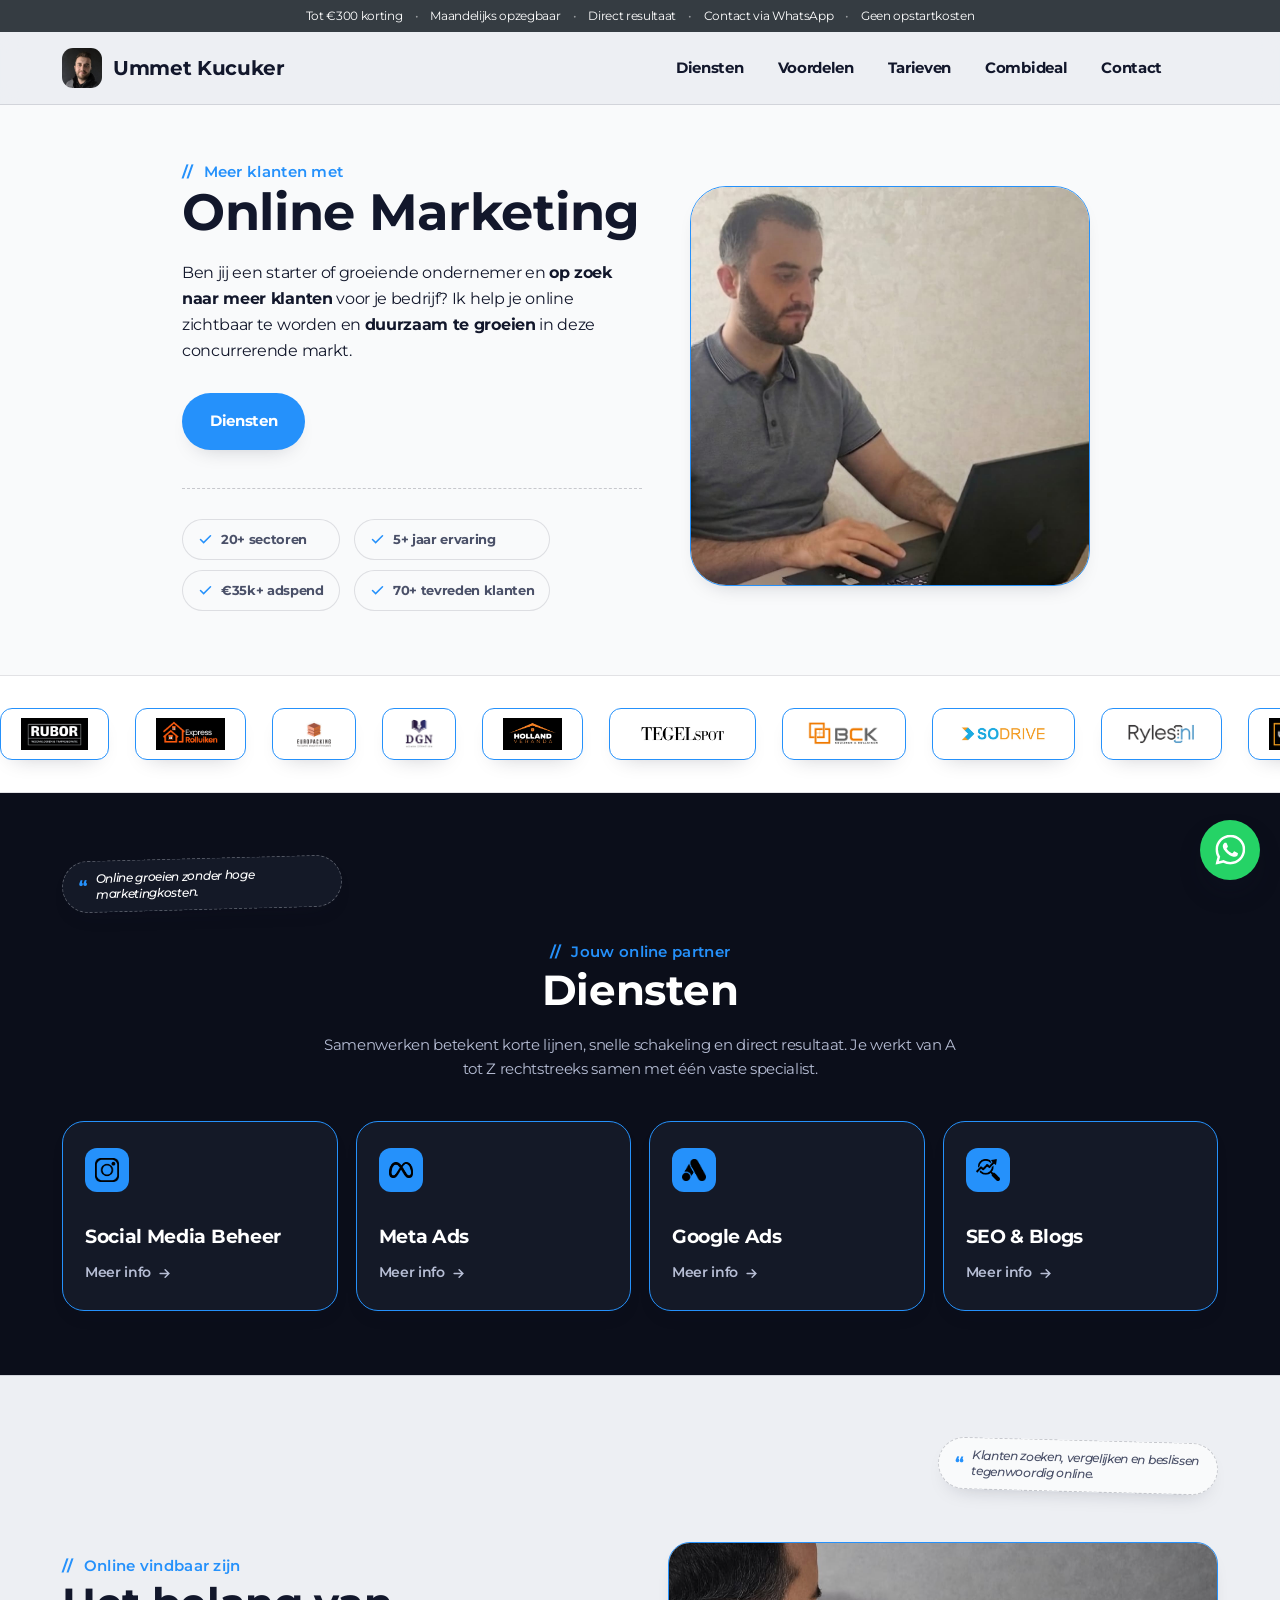
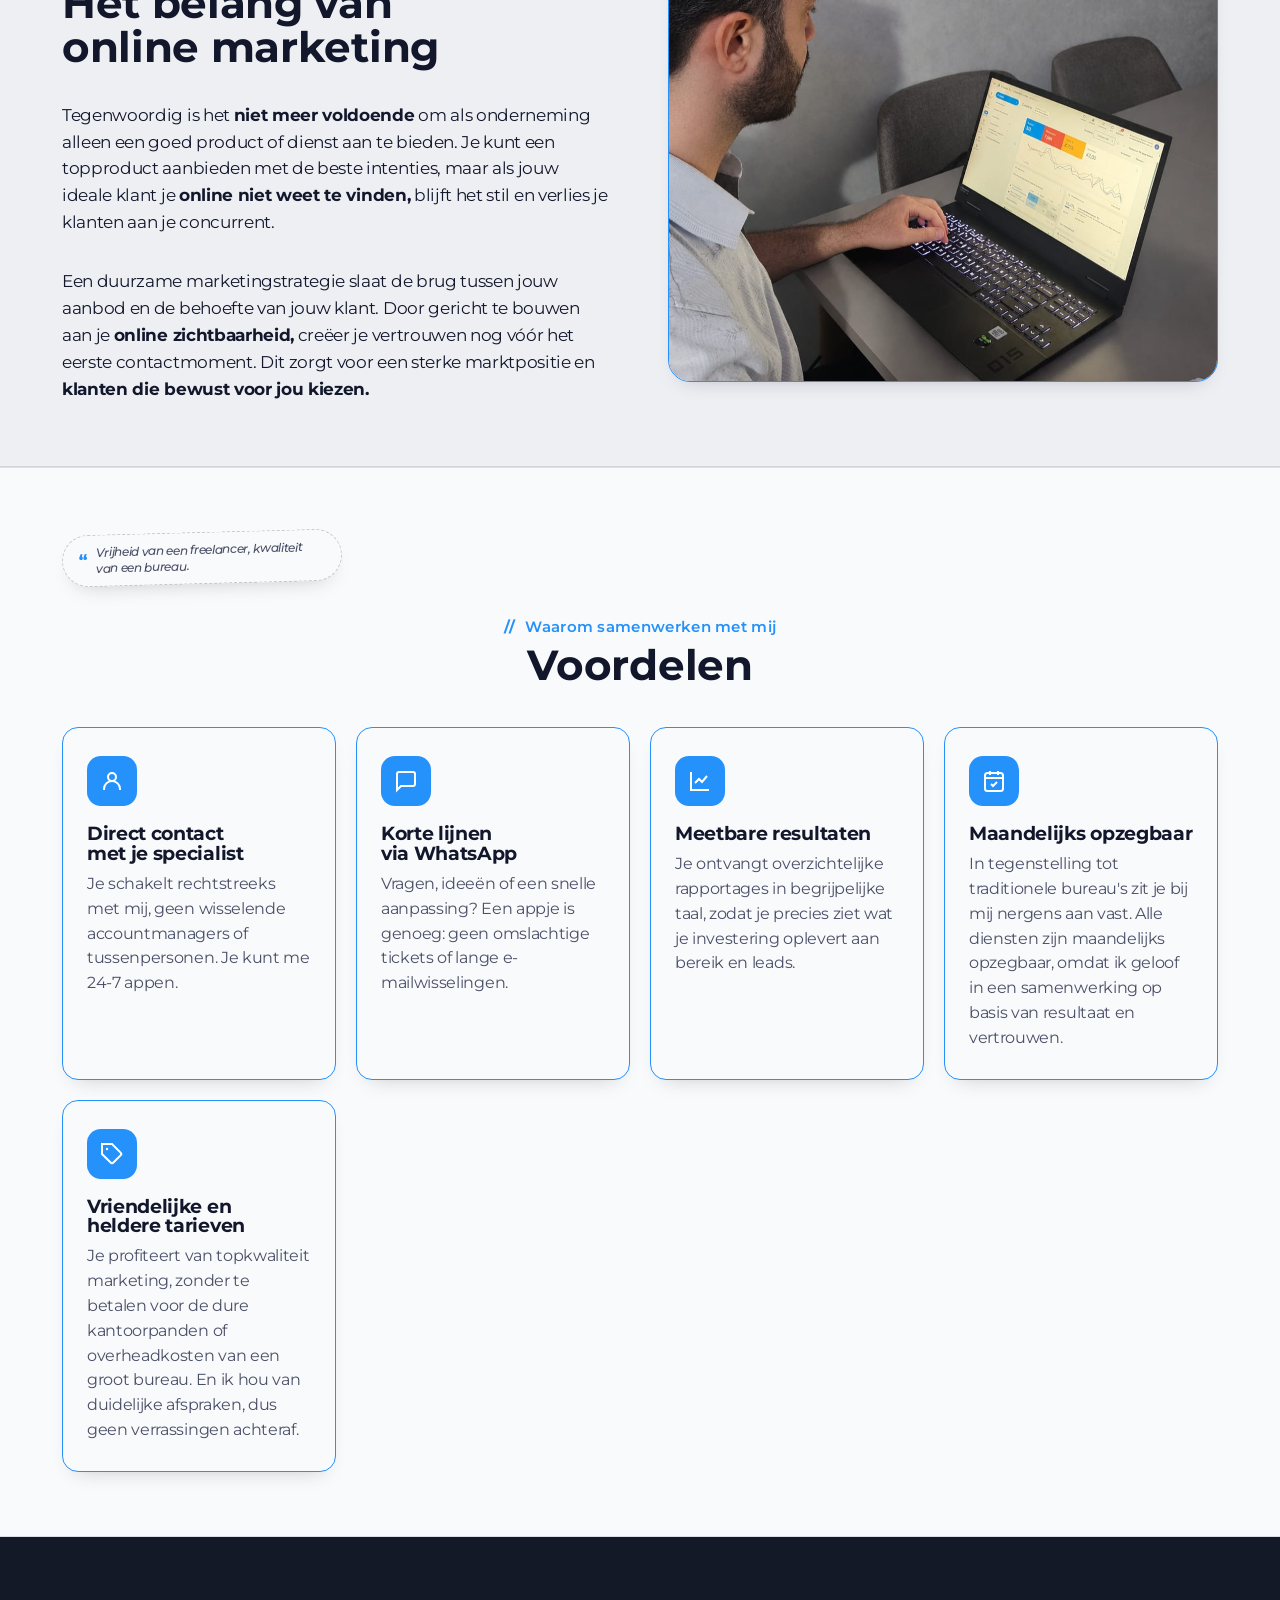
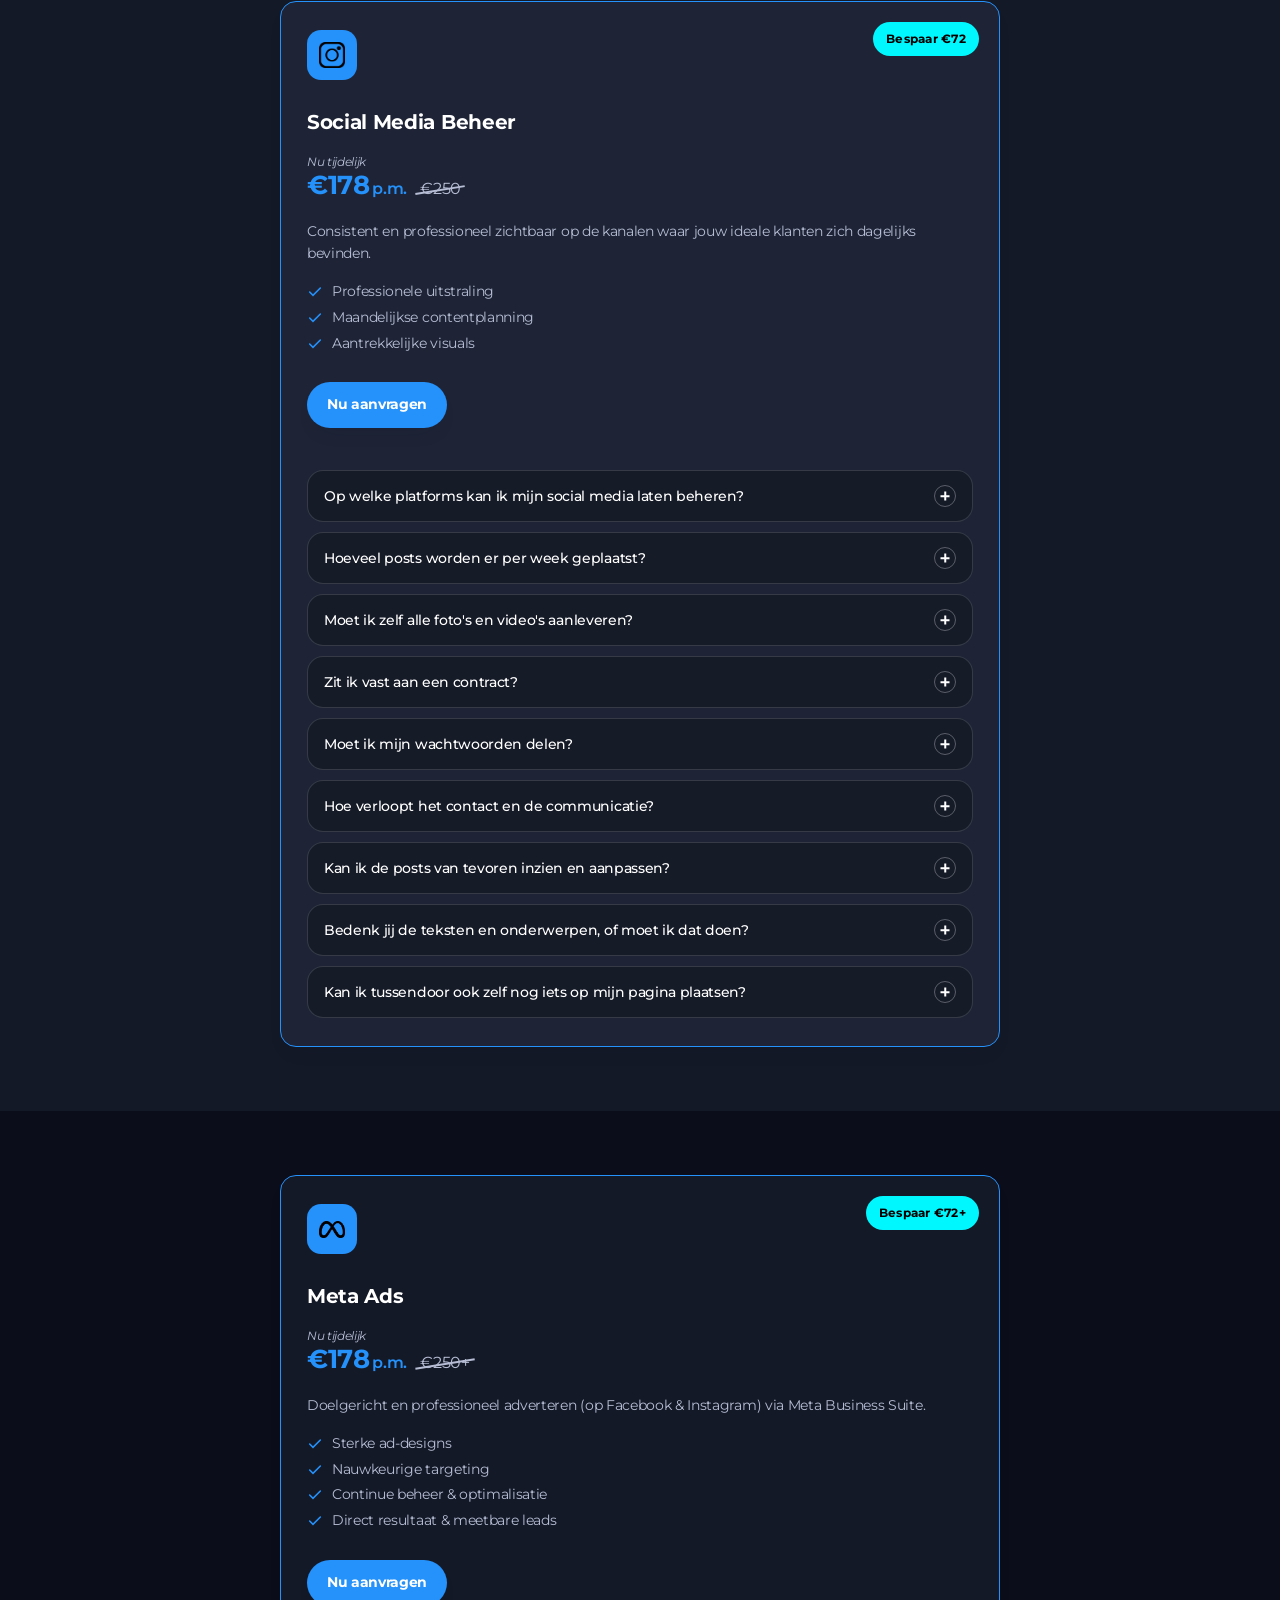
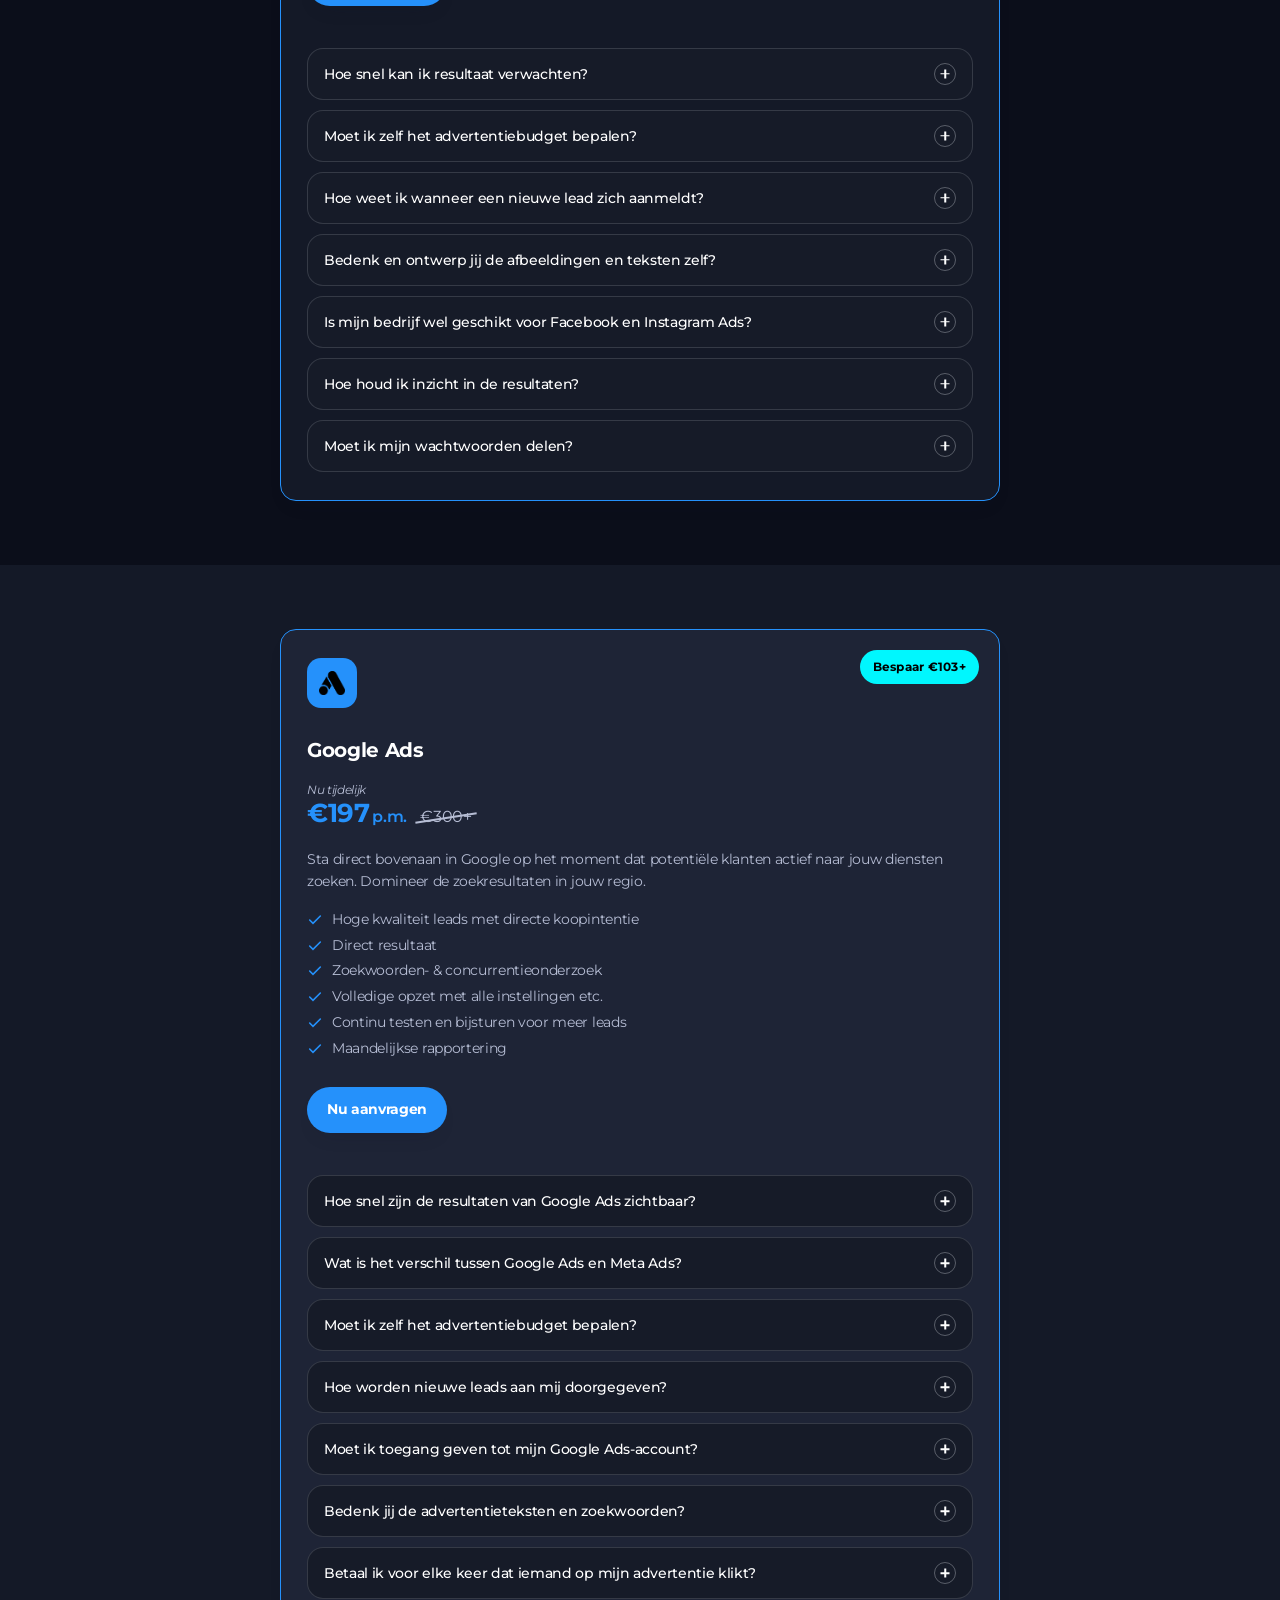
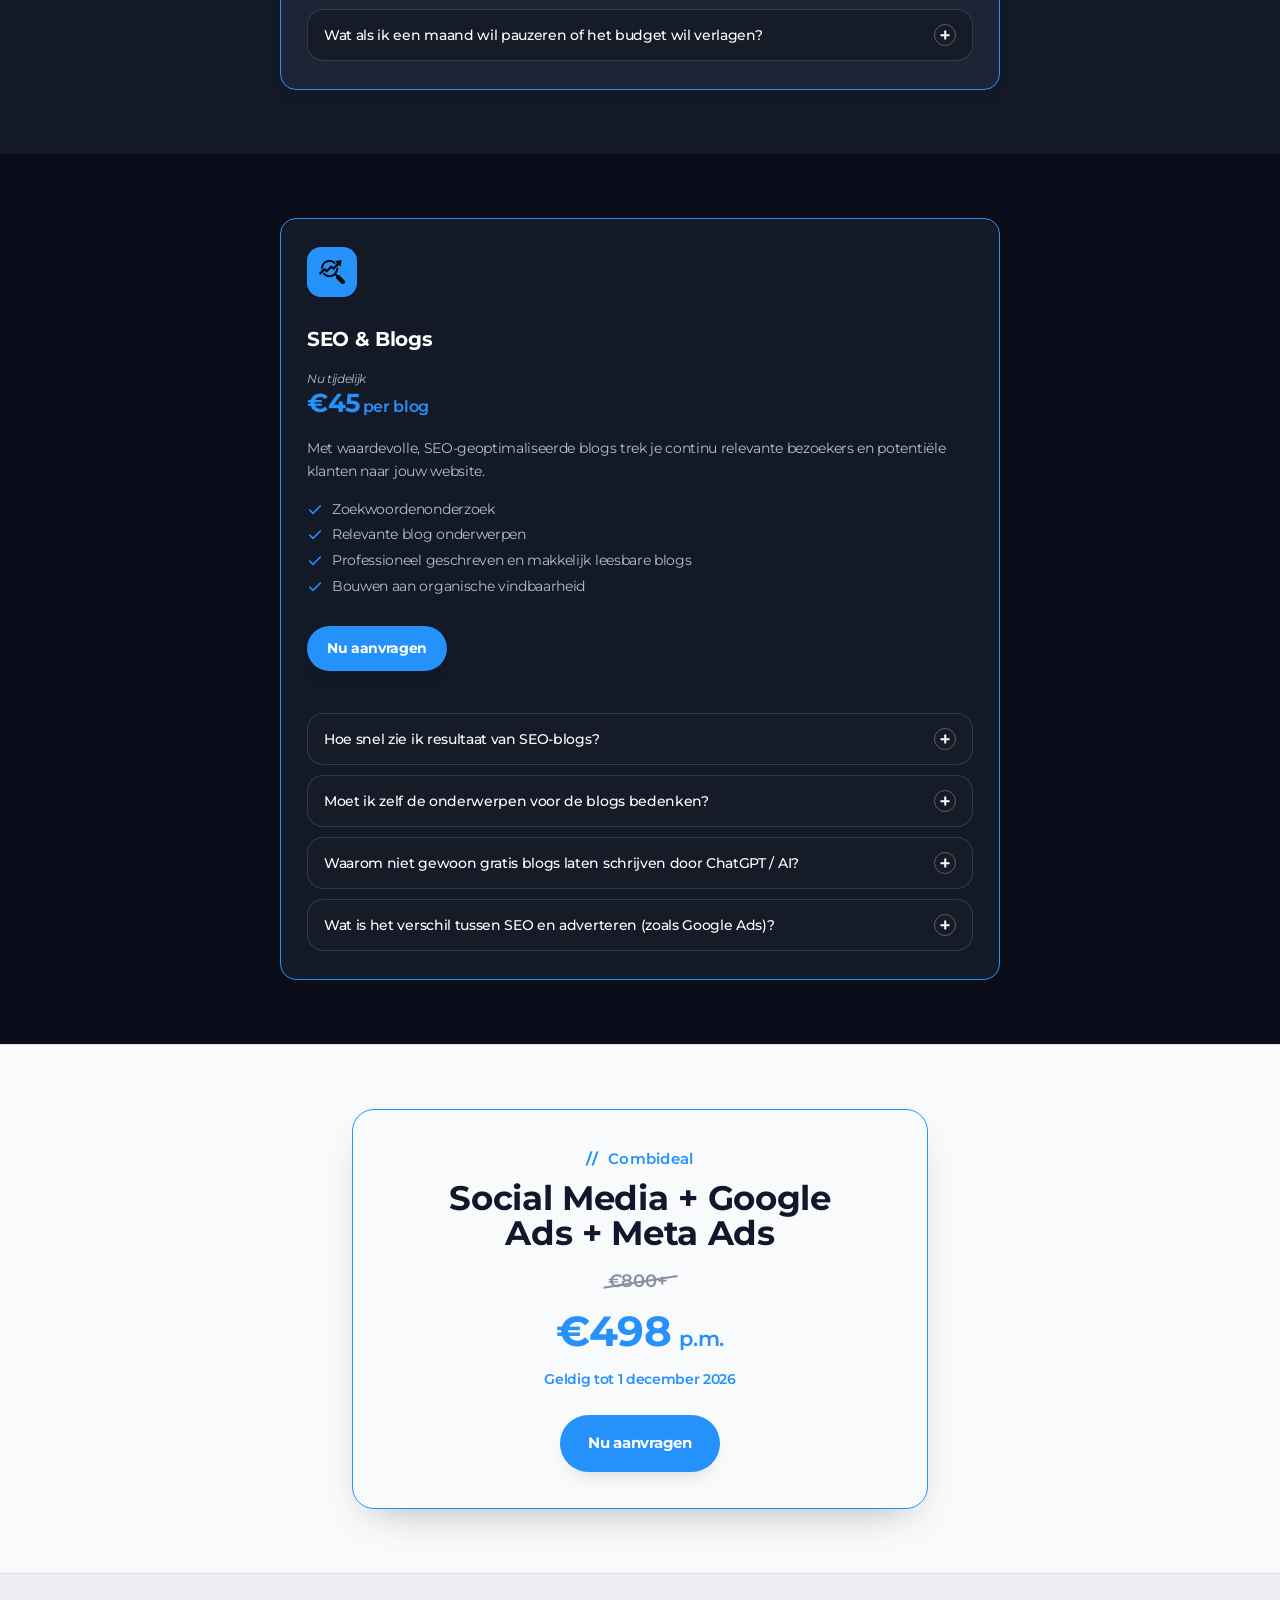
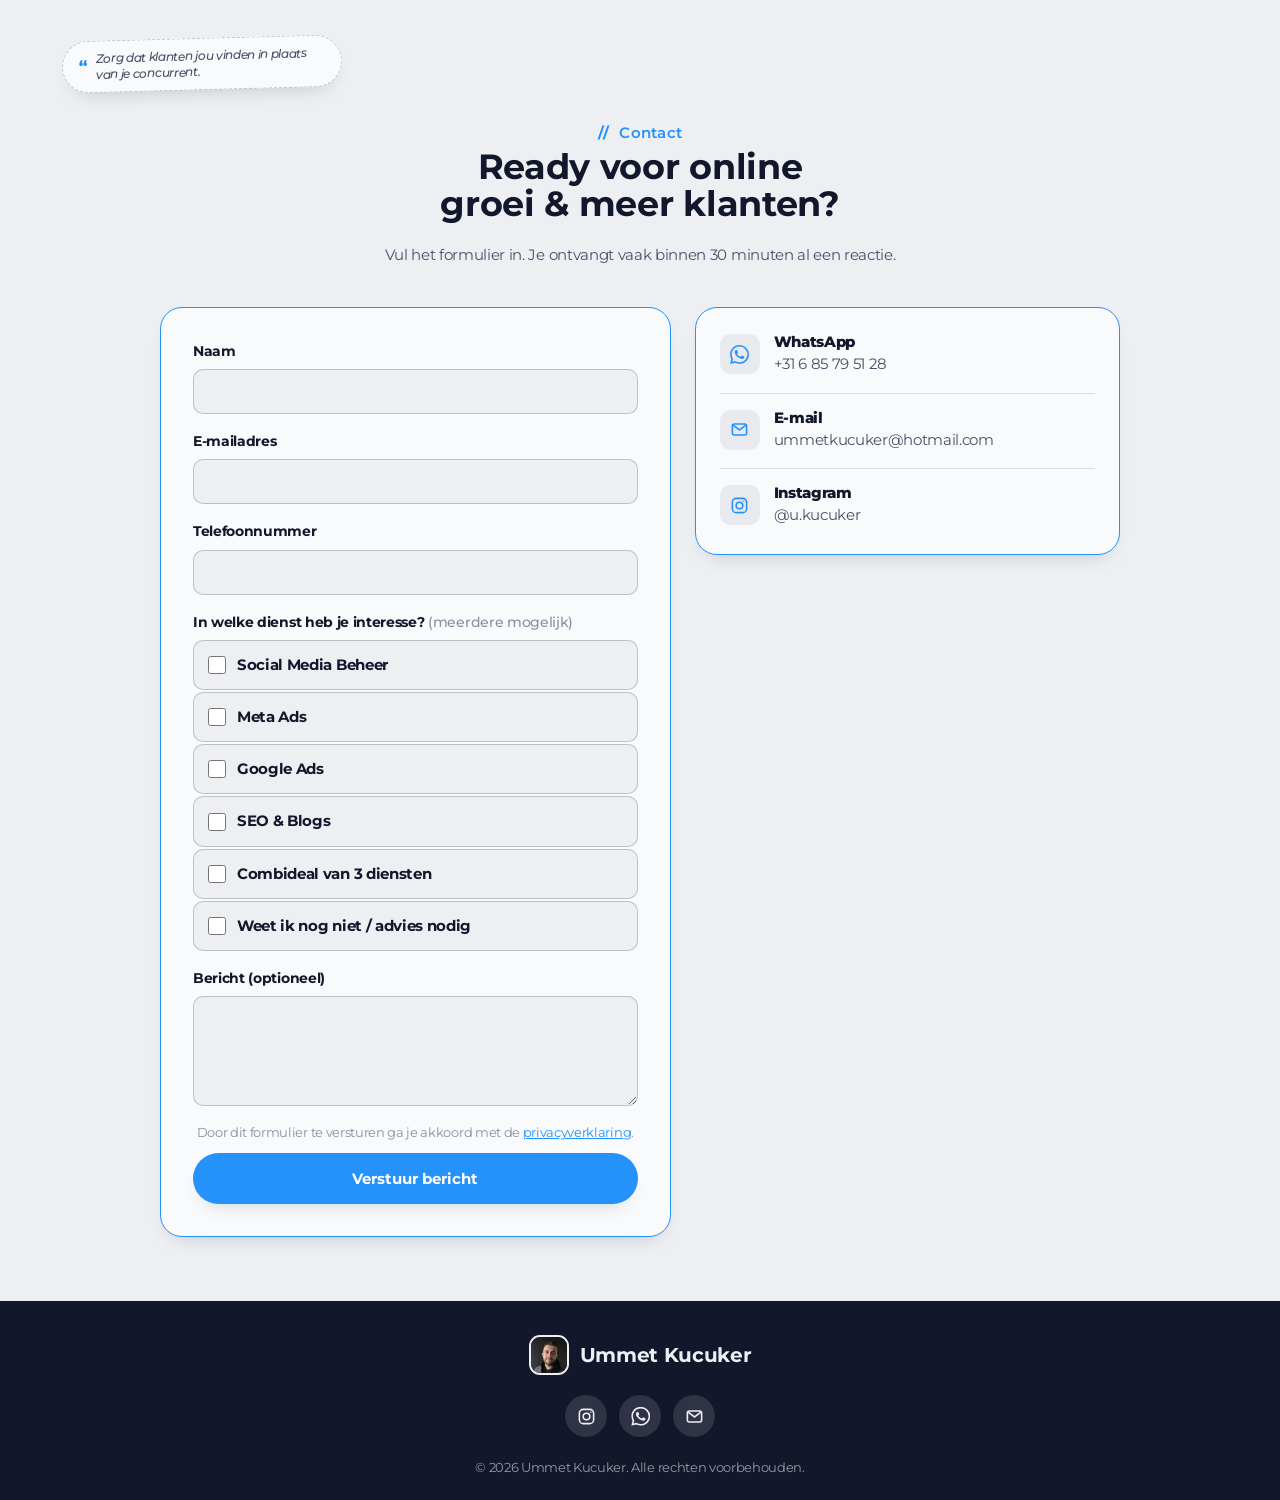
==== index.html @ 58612c08 "Update index.html" ====
<!doctype html>
<html lang="nl">
<head>
<!-- Google Tag Manager -->
<script>(function(w,d,s,l,i){w[l]=w[l]||[];w[l].push({'gtm.start':
new Date().getTime(),event:'gtm.js'});var f=d.getElementsByTagName(s)[0],
j=d.createElement(s),dl=l!='dataLayer'?'&l='+l:'';j.async=true;j.src=
'https://www.googletagmanager.com/gtm.js?id='+i+dl;f.parentNode.insertBefore(j,f);
})(window,document,'script','dataLayer','GTM-M3SC5B88');</script>
<!-- End Google Tag Manager -->
<meta charset="UTF-8">
<meta name="viewport" content="width=device-width, initial-scale=1.0">
<title>Ummet Kucuker</title>
<link rel="icon" type="image/png" href="[data-uri]">
<link rel="preconnect" href="https://fonts.googleapis.com">
<link rel="preconnect" href="https://fonts.gstatic.com" crossorigin>
<link rel="stylesheet" href="https://fonts.googleapis.com/css2?family=Montserrat:wght@400;500;600;700;800;900&family=IBM+Plex+Mono:wght@500;600;700&display=swap">
<link rel="stylesheet" href="index.css?v=15">
</head>
<body>
<!-- Google Tag Manager (noscript) -->
<noscript><iframe src="https://www.googletagmanager.com/ns.html?id=GTM-M3SC5B88"
height="0" width="0" style="display:none;visibility:hidden"></iframe></noscript>
<!-- End Google Tag Manager (noscript) -->

<script type="application/ld+json">
{
  "@context": "https://schema.org",
  "@type": "ProfessionalService",
  "name": "Ummet Kucuker",
  "description": "Freelance groeimarketing: Google Ads, Meta Ads, social media beheer en SEO & blogs voor zzp'ers en MKB.",
  "telephone": "06 85 79 51 28",
  "areaServed": "Online / op afstand",
  "makesOffer": [
    {"@type":"Offer","itemOffered":{"@type":"Service","name":"Google Ads beheer"}},
    {"@type":"Offer","itemOffered":{"@type":"Service","name":"Meta Ads (Facebook & Instagram)"}},
    {"@type":"Offer","itemOffered":{"@type":"Service","name":"Social media beheer"}},
    {"@type":"Offer","itemOffered":{"@type":"Service","name":"SEO & blogs"}}
  ]
}
</script>

<!-- Topbalk: voordelen, swipebaar -->
<div class="announce-bar" aria-label="Voordelen">
  <div class="announce-track">
    <span class="announce-item">Tot &euro;300 korting</span>
    <span class="announce-sep" aria-hidden="true">&bull;</span>
    <span class="announce-item">Maandelijks opzegbaar</span>
    <span class="announce-sep" aria-hidden="true">&bull;</span>
    <span class="announce-item">Direct resultaat</span>
    <span class="announce-sep" aria-hidden="true">&bull;</span>
    <span class="announce-item">Contact via WhatsApp</span>
    <span class="announce-sep" aria-hidden="true">&bull;</span>
    <span class="announce-item">Geen opstartkosten</span>
  </div>
</div>

<!-- Header: logo + navigatie (desktop-nav + mobiel uitklapmenu) -->
<header class="site-header">
  <div class="wrap header-row">
    <a href="#top" class="logo" aria-label="Ummet Kucuker home">
      <img class="logo-mark" src="[data-uri]" alt="Ummet Kucuker logo">
      <span class="logo-text">Ummet Kucuker</span>
    </a>

    <nav class="nav" aria-label="Primair">
      <a href="#diensten" class="nav-link" data-nav="diensten">Diensten</a>
      <a href="#waarom" class="nav-link" data-nav="waarom">Voordelen</a>
      <a href="#socialmedia" class="nav-link" data-nav="tarieven">Tarieven</a>
      <a href="#combideal" class="nav-link" data-nav="combideal">Combideal</a>
      <a href="#contact" class="nav-link" data-nav="contact">Contact</a>
    </nav>

    <div class="header-actions">
      <button class="menu-toggle" id="menuToggle" aria-expanded="false" aria-controls="mobilePanel" aria-label="Open menu">
        <svg id="iconMenu" width="20" height="20" viewBox="0 0 24 24" fill="none" stroke="currentColor" stroke-width="2.4" stroke-linecap="round"><path d="M3 6h18M3 12h18M3 18h18"/></svg>
        <svg id="iconClose" width="20" height="20" viewBox="0 0 24 24" fill="none" stroke="currentColor" stroke-width="2.4" stroke-linecap="round" hidden><path d="M6 6l12 12M18 6L6 18"/></svg>
      </button>
    </div>
  </div>

</header>
  <nav class="mobile-panel" id="mobilePanel" aria-label="Mobiel">
    <div class="mobile-panel-head">
      <a href="#top" class="logo" aria-label="Ummet Kucuker home">
      <img class="logo-mark" src="[data-uri]" alt="Ummet Kucuker logo">
      <span class="logo-text">Ummet Kucuker</span>
    </a>
      <button class="mobile-panel-close" id="mobilePanelClose" aria-label="Sluit menu">
        <svg width="20" height="20" viewBox="0 0 24 24" fill="none" stroke="currentColor" stroke-width="2.4" stroke-linecap="round"><path d="M6 6l12 12M18 6L6 18"/></svg>
      </button>
    </div>
    <div class="mobile-panel-links">
      <a href="#top" class="nav-link" data-nav="home">Home</a>
      <a href="#diensten" class="nav-link" data-nav="diensten">Diensten</a>
      <a href="#waarom" class="nav-link" data-nav="waarom">Voordelen</a>
      <a href="#socialmedia" class="nav-link" data-nav="tarieven">Tarieven</a>
      <a href="#combideal" class="nav-link" data-nav="combideal">Combideal</a>
      <a href="#contact" class="nav-link" data-nav="contact">Contact</a>
    </div>
  </nav>

  <div class="mobile-panel-backdrop" id="mobilePanelBackdrop"></div>


<!-- Hoofdinhoud van de pagina -->
<main id="top">

  <!-- Hero: openingsscherm met titel en kernpunten -->
  <section class="hero hero-solo">
    <div class="wrap">
      <div class="hero-split">
        <p class="eyebrow">Meer klanten met</p>
        <h1 style="font-size:clamp(2rem,5vw,3.2rem);">Online Marketing</h1>
        <p class="hero-lede">Ben jij een starter of groeiende ondernemer en <strong>op zoek naar meer klanten</strong> voor je bedrijf? Ik help je online zichtbaar te worden en <strong>duurzaam te groeien</strong> in deze concurrerende markt.</p>

        <div class="hero-actions">
          <a href="#diensten" class="btn btn-primary">Diensten</a>
        </div>

        <div class="hero-avatar">
          <img src="foto18.jpeg" alt="Ümmet Küçüker" loading="lazy">
        </div>

        <div class="tag-strip">
          <span class="tag-chip"><svg viewBox="0 0 24 24" fill="none" stroke="currentColor" stroke-width="2.4" stroke-linecap="round"><path d="M20 6L9 17l-5-5"/></svg>20+ sectoren</span>
          <span class="tag-chip"><svg viewBox="0 0 24 24" fill="none" stroke="currentColor" stroke-width="2.4" stroke-linecap="round"><path d="M20 6L9 17l-5-5"/></svg>5+ jaar ervaring</span>
          <span class="tag-chip"><svg viewBox="0 0 24 24" fill="none" stroke="currentColor" stroke-width="2.4" stroke-linecap="round"><path d="M20 6L9 17l-5-5"/></svg>&euro;35k+ adspend</span>
          <span class="tag-chip"><svg viewBox="0 0 24 24" fill="none" stroke="currentColor" stroke-width="2.4" stroke-linecap="round"><path d="M20 6L9 17l-5-5"/></svg>70+ tevreden klanten</span>
        </div>
      </div>
    </div>
  </section>



    <!-- Klantlogo's: oneindige scrollende balk -->
    <section class="logo-marquee" aria-label="Klanten die mij vertrouwen">
    <div class="logo-marquee-track"><div class="logo-chip"><img src="foto1.jpeg" width="586" height="280" alt="Rubor"></div><div class="logo-chip"><img src="foto2.jpeg" width="608" height="280" alt="Express Rolluiken"></div><div class="logo-chip"><img src="foto3.jpeg" width="360" height="280" alt="Europacking"></div><div class="logo-chip"><img src="foto4.jpeg" width="287" height="280" alt="DGN Administration"></div><div class="logo-chip"><img src="foto5.jpeg" width="518" height="280" alt="Holland Veranda"></div><div class="logo-chip"><img src="foto6.jpeg" width="914" height="280" alt="Tegelspot"></div><div class="logo-chip"><img src="foto7.jpeg" width="715" height="280" alt="BCK Kozijnen & Rolluiken"></div><div class="logo-chip"><img src="foto8.jpeg" width="889" height="280" alt="SoDrive"></div><div class="logo-chip"><img src="foto9.jpeg" width="693" height="280" alt="Ryles.nl"></div><div class="logo-chip"><img src="foto10.jpeg" width="384" height="280" alt="Ultiem Outdoor"></div><div class="logo-chip"><img src="foto11.jpeg" width="388" height="280" alt="DBM Schuttingen"></div><div class="logo-chip"><img src="foto12.jpeg" width="1028" height="280" alt="Start Rijbewijs"></div><div class="logo-chip"><img src="foto13.jpeg" width="477" height="280" alt="Cinewall Specialist"></div><div class="logo-chip"><img src="foto14.jpeg" width="891" height="280" alt="Ridcher Vloeren"></div><div class="logo-chip"><img src="foto15.jpeg" width="274" height="280" alt="Mush"></div><div class="logo-chip"><img src="foto16.jpeg" width="987" height="280" alt="I'm a Contact"></div><div class="logo-chip"><img src="foto1.jpeg" width="586" height="280" alt="Rubor"></div><div class="logo-chip"><img src="foto2.jpeg" width="608" height="280" alt="Express Rolluiken"></div><div class="logo-chip"><img src="foto3.jpeg" width="360" height="280" alt="Europacking"></div><div class="logo-chip"><img src="foto4.jpeg" width="287" height="280" alt="DGN Administration"></div><div class="logo-chip"><img src="foto5.jpeg" width="518" height="280" alt="Holland Veranda"></div><div class="logo-chip"><img src="foto6.jpeg" width="914" height="280" alt="Tegelspot"></div><div class="logo-chip"><img src="foto7.jpeg" width="715" height="280" alt="BCK Kozijnen & Rolluiken"></div><div class="logo-chip"><img src="foto8.jpeg" width="889" height="280" alt="SoDrive"></div><div class="logo-chip"><img src="foto9.jpeg" width="693" height="280" alt="Ryles.nl"></div><div class="logo-chip"><img src="foto10.jpeg" width="384" height="280" alt="Ultiem Outdoor"></div><div class="logo-chip"><img src="foto11.jpeg" width="388" height="280" alt="DBM Schuttingen"></div><div class="logo-chip"><img src="foto12.jpeg" width="1028" height="280" alt="Start Rijbewijs"></div><div class="logo-chip"><img src="foto13.jpeg" width="477" height="280" alt="Cinewall Specialist"></div><div class="logo-chip"><img src="foto14.jpeg" width="891" height="280" alt="Ridcher Vloeren"></div><div class="logo-chip"><img src="foto15.jpeg" width="274" height="280" alt="Mush"></div><div class="logo-chip"><img src="foto16.jpeg" width="987" height="280" alt="I'm a Contact"></div></div>
  </section>

  <!-- Tussenstuk: Het belang van online marketing (titel staat klaar, tekst volgt nog) -->
  <!-- Diensten: overzicht-tegels die naar de 4 diensten hieronder scrollen -->
  <section class="section" id="diensten">
    <div class="wrap">
      <div class="mini-quote-row is-left">
        <p class="mini-quote">Online groeien zonder hoge marketingkosten.</p>
      </div>
      <div class="section-head">
        <p class="eyebrow">Jouw online partner</p>
        <h2>Diensten</h2>
        <p>Samenwerken betekent korte lijnen, snelle schakeling en direct resultaat. Je werkt van A tot Z rechtstreeks samen met één vaste specialist.</p>
      </div>
      <div class="tiles-grid">
        <a href="#socialmedia" class="tile">
          <div class="tile-icon"><img src="[data-uri]" alt="" style="width:24px;height:24px;object-fit:contain;"></div>
          <h3>Social Media Beheer</h3>
          <span>Meer info <svg viewBox="0 0 24 24" fill="none" stroke="currentColor" stroke-width="2.4" stroke-linecap="round"><path d="M5 12h14M13 6l6 6-6 6"/></svg></span>
        </a>
        <a href="#meta-ads" class="tile">
          <div class="tile-icon"><img src="[data-uri]" alt="" style="width:24px;height:24px;object-fit:contain;"></div>
          <h3>Meta Ads</h3>
          <span>Meer info <svg viewBox="0 0 24 24" fill="none" stroke="currentColor" stroke-width="2.4" stroke-linecap="round"><path d="M5 12h14M13 6l6 6-6 6"/></svg></span>
        </a>
        <a href="#google-ads" class="tile">
          <div class="tile-icon"><img src="[data-uri]" alt="Google Ads" style="width:24px;height:24px;object-fit:contain;"></div>
          <h3>Google Ads</h3>
          <span>Meer info <svg viewBox="0 0 24 24" fill="none" stroke="currentColor" stroke-width="2.4" stroke-linecap="round"><path d="M5 12h14M13 6l6 6-6 6"/></svg></span>
        </a>
        <a href="#seo-blogs" class="tile">
          <div class="tile-icon"><img src="[data-uri]" alt="" style="width:24px;height:24px;object-fit:contain;"></div>
          <h3>SEO &amp; Blogs</h3>
          <span>Meer info <svg viewBox="0 0 24 24" fill="none" stroke="currentColor" stroke-width="2.4" stroke-linecap="round"><path d="M5 12h14M13 6l6 6-6 6"/></svg></span>
        </a>
      </div>
    </div>
  </section>

  <section class="section section-alt" id="belang-online-marketing">
    <div class="wrap">
      <div class="mini-quote-row is-right">
        <p class="mini-quote">Klanten zoeken, vergelijken en beslissen tegenwoordig online.</p>
      </div>
      <div class="split belang-split">
        <div class="section-head belang-copy">
          <p class="eyebrow">Online vindbaar zijn</p>
          <h2>Het belang van online marketing</h2>
          <p>Tegenwoordig is het <strong>niet meer voldoende</strong> om als onderneming alleen een goed product of dienst aan te bieden.
            Je kunt een topproduct aanbieden met de beste intenties, maar als jouw ideale klant je <strong>online niet weet te vinden,</strong>
            blijft het stil en verlies je klanten aan je concurrent.</p>
          <p>Een duurzame marketingstrategie slaat de brug tussen jouw aanbod en de behoefte van jouw klant.
            Door gericht te bouwen aan je <strong>online zichtbaarheid,</strong> creëer je vertrouwen nog vóór het eerste contactmoment.
            Dit zorgt voor een sterke marktpositie en <strong>klanten die bewust voor jou kiezen.</strong></p>
        </div>
        <div class="belang-media">
          <img src="foto17.jpeg" alt="Ümmet Küçüker aan het werk achter de laptop" loading="lazy">
        </div>
      </div>
    </div>
  </section>

  <!-- Waarom ik: voordelen van met mij samenwerken -->
  <section class="section section-alt" id="waarom">
    <div class="wrap">
      <div class="mini-quote-row is-left">
        <p class="mini-quote">Vrijheid van een freelancer, kwaliteit van een bureau.</p>
      </div>
      <div class="section-head">
        <p class="eyebrow">Waarom samenwerken met mij</p>
        <h2>Voordelen</h2>
      </div>
      <div class="benefits-grid">
        <div class="benefit-card">
          <div class="benefit-icon"><svg viewBox="0 0 24 24" fill="none" stroke="currentColor" stroke-width="2"><circle cx="12" cy="8" r="4"/><path d="M4 21v-1a8 8 0 0116 0v1"/></svg></div>
          <h3>Direct contact met je specialist</h3>
          <p>Je schakelt rechtstreeks met mij, geen wisselende accountmanagers of tussenpersonen. Je kunt me 24-7 appen.</p>
        </div>
        <div class="benefit-card">
          <div class="benefit-icon"><svg viewBox="0 0 24 24" fill="none" stroke="currentColor" stroke-width="2"><path d="M21 15a2 2 0 01-2 2H7l-4 4V5a2 2 0 012-2h14a2 2 0 012 2z"/></svg></div>
          <h3>Korte lijnen via WhatsApp</h3>
          <p>Vragen, ideeën of een snelle aanpassing? Een appje is genoeg: geen omslachtige tickets of lange e-mailwisselingen.</p>
        </div>
        <div class="benefit-card">
          <div class="benefit-icon"><svg viewBox="0 0 24 24" fill="none" stroke="currentColor" stroke-width="2"><path d="M3 3v18h18"/><path d="M7 14l4-4 3 3 5-6"/></svg></div>
          <h3>Meetbare resultaten</h3>
          <p>Je ontvangt overzichtelijke rapportages in begrijpelijke taal, zodat je precies ziet wat je investering oplevert aan bereik en leads.</p>
        </div>
        <div class="benefit-card">
          <div class="benefit-icon"><svg viewBox="0 0 24 24" fill="none" stroke="currentColor" stroke-width="2"><rect x="3" y="4" width="18" height="18" rx="2.5"/><path d="M3 9h18M8 2v4M16 2v4"/><path d="M9 15l2 2 4-4"/></svg></div>
          <h3>Maandelijks opzegbaar</h3>
          <p>In tegenstelling tot traditionele bureau's zit je bij mij nergens aan vast. Alle diensten zijn maandelijks opzegbaar, omdat ik geloof in een samenwerking op basis van resultaat en vertrouwen.</p>
        </div>
        <div class="benefit-card">
          <div class="benefit-icon"><svg viewBox="0 0 24 24" fill="none" stroke="currentColor" stroke-width="2"><path d="M20.59 13.41l-7.17 7.17a2 2 0 01-2.83 0L2 12V2h10l8.59 8.59a2 2 0 010 2.82z"/><circle cx="7" cy="7" r="1.2" fill="currentColor" stroke="none"/></svg></div>
          <h3>Vriendelijke en heldere tarieven</h3>
          <p>Je profiteert van topkwaliteit marketing, zonder te betalen voor de dure kantoorpanden of overheadkosten van een groot bureau. En ik hou van duidelijke afspraken, dus geen verrassingen achteraf.</p>
        </div>
      </div>
    </div>
  </section>

  <!-- Dienst: Social Media Beheer -->
  <section class="section" id="socialmedia">
    <div class="wrap">
      <div class="services-grid" style="grid-template-columns:1fr;max-width:720px;margin-inline:auto;">
        <div class="service-card">
          <span class="save-badge">Bespaar &euro;72</span>
          <div class="benefit-icon"><img src="[data-uri]" alt="" style="width:26px;height:26px;object-fit:contain;"></div>
          <h3>Social Media Beheer</h3>
          <p class="promo-note">Nu tijdelijk</p>
          <div class="price-line"><span class="now">&euro;178 <span class="pm">p.m.</span></span><span class="was">&euro;250</span></div>
          <p>Consistent en professioneel zichtbaar op de kanalen waar jouw ideale klanten zich dagelijks bevinden.</p>
          <ul class="service-list">
            <li><svg viewBox="0 0 24 24" fill="none" stroke="currentColor" stroke-width="2.4" stroke-linecap="round"><path d="M20 6L9 17l-5-5"/></svg>Professionele uitstraling</li>
            <li><svg viewBox="0 0 24 24" fill="none" stroke="currentColor" stroke-width="2.4" stroke-linecap="round"><path d="M20 6L9 17l-5-5"/></svg>Maandelijkse contentplanning</li>
            <li><svg viewBox="0 0 24 24" fill="none" stroke="currentColor" stroke-width="2.4" stroke-linecap="round"><path d="M20 6L9 17l-5-5"/></svg>Aantrekkelijke visuals</li>
          </ul>
          <a href="#contact" class="btn btn-primary" style="align-self:flex-start;">Nu aanvragen</a>

          <div class="faq-list" style="margin-top:28px;">
            <details class="faq-item">
              <summary>Op welke platforms kan ik mijn social media laten beheren?<span class="plus"></span></summary>
              <div class="faq-body">Ik beheer hoofdzakelijk Instagram en Facebook, doordat hier voor de meeste ondernemingen het hoogste rendement te behalen valt. Maar in overleg kunnen we ook kijken naar platforms zoals LinkedIn en TikTok, afhankelijk van waar jouw doelgroep zich bevindt.</div>
            </details>
            <details class="faq-item">
              <summary>Hoeveel posts worden er per week geplaatst?<span class="plus"></span></summary>
              <div class="faq-body">Standaard uitgangspunt is 2 posts per week (ca. 8 tot 9 posts per maand). Dit levert de ideale balans tussen een actieve, professionele uitstraling en optimale betrokkenheid. Heb je liever meer of minder frequentie? Ook mogelijk.</div>
            </details>
            <details class="faq-item">
              <summary>Moet ik zelf alle foto's en video's aanleveren?<span class="plus"></span></summary>
              <div class="faq-body">Graag, maar is niet verplicht. Persoonlijke foto's zorgen vaak voor meer interactie op social media. Heb je geen foto's? Ik maak dan gebruik van passende stockfoto's.</div>
            </details>
            <details class="faq-item">
              <summary>Zit ik vast aan een contract?<span class="plus"></span></summary>
              <div class="faq-body">Nee hoor! Ik geloof in resultaat en vertrouwen. Daarom zijn alle samenwerkingen maandelijks opzegbaar. Je behoudt altijd de volledige flexibiliteit en controle.</div>
            </details>
            <details class="faq-item">
              <summary>Moet ik mijn wachtwoorden delen?<span class="plus"></span></summary>
              <div class="faq-body">Dat hoeft helemaal niet! Ik werk met professionele planningstools, zoals Rella. Je koppelt eenmalig en veilig jouw accounts via een uitnodigingslink, waardoor ik berichten kan inplannen zonder dat je wachtwoorden hoeft af te staan.</div>
            </details>
            <details class="faq-item">
              <summary>Hoe verloopt het contact en de communicatie?<span class="plus"></span></summary>
              <div class="faq-body">Wij communiceren snel en laagdrempelig via WhatsApp. Geen trage e-mailketens of ticketsystemen. Je hebt altijd direct contact met mij en krijgt snel antwoord.</div>
            </details>
            <details class="faq-item">
              <summary>Kan ik de posts van tevoren inzien en aanpassen?<span class="plus"></span></summary>
              <div class="faq-body">Zeker! Voordat we live gaan, ontvang je een overzichtelijke contentplanning en visueel moodboard. Pas wanneer jij 100% tevreden bent en groen licht geeft, plan ik de posts in.</div>
            </details>
             <details class="faq-item">
              <summary>Bedenk jij de teksten en onderwerpen, of moet ik dat doen?<span class="plus"></span></summary>
              <div class="faq-body">Ja, ik zorg voor de complete invulling! Op basis van jouw branche, doelen en wensen bedenk ik de onderwerpen en schrijf ik teksten die passen bij de toon van jouw bedrijf.</div>
            </details>
            <details class="faq-item">
              <summary>Kan ik tussendoor ook zelf nog iets op mijn pagina plaatsen?<span class="plus"></span></summary>
              <div class="faq-body">Zeker! Het is jouw kanaal. Als je spontaan een leuke foto van een afgerond project, een actie of een teamuitje op je Stories of feed wilt zetten, kan dat altijd. Dat versterkt de menselijke kant van je bedrijf juist!</div>
            </details>
          </div>
        </div>
      </div>
    </div>
  </section>

  <!-- Dienst: Meta Ads (Facebook & Instagram) -->
  <section class="section section-alt" id="meta-ads">
    <div class="wrap">
      <div class="services-grid" style="grid-template-columns:1fr;max-width:720px;margin-inline:auto;">
        <div class="service-card">
          <span class="save-badge">Bespaar &euro;72+</span>
          <div class="benefit-icon"><img src="[data-uri]" alt="" style="width:26px;height:26px;object-fit:contain;"></div>
          <h3>Meta Ads</h3>
          <p class="promo-note">Nu tijdelijk</p>
          <div class="price-line"><span class="now">&euro;178 <span class="pm">p.m.</span></span><span class="was">&euro;250+</span></div>
          <p>Doelgericht en professioneel adverteren (op Facebook & Instagram) via Meta Business Suite.</p>
          <ul class="service-list">
            <li><svg viewBox="0 0 24 24" fill="none" stroke="currentColor" stroke-width="2.4" stroke-linecap="round"><path d="M20 6L9 17l-5-5"/></svg>Sterke ad-designs</li>
            <li><svg viewBox="0 0 24 24" fill="none" stroke="currentColor" stroke-width="2.4" stroke-linecap="round"><path d="M20 6L9 17l-5-5"/></svg>Nauwkeurige targeting</li>
            <li><svg viewBox="0 0 24 24" fill="none" stroke="currentColor" stroke-width="2.4" stroke-linecap="round"><path d="M20 6L9 17l-5-5"/></svg>Continue beheer & optimalisatie</li>
            <li><svg viewBox="0 0 24 24" fill="none" stroke="currentColor" stroke-width="2.4" stroke-linecap="round"><path d="M20 6L9 17l-5-5"/></svg>Direct resultaat & meetbare leads</li>
          </ul>
          <a href="#contact" class="btn btn-primary" style="align-self:flex-start;">Nu aanvragen</a>
        <div class="faq-list" style="margin-top:28px;">
            <details class="faq-item">
              <summary>Hoe snel kan ik resultaat verwachten?<span class="plus"></span></summary>
              <div class="faq-body">In tegenstelling tot organische marketing zie je met Meta Ads vrijwel direct resultaat. Zodra de campagne door Meta is goedgekeurd en live staat, worden jouw advertenties meteen getoond aan de doelgroep en kun je vanaf dag één al aanvragen of verkopen binnen krijgen.</div>
            </details>
            <details class="faq-item">
              <summary>Moet ik zelf het advertentiebudget bepalen?<span class="plus"></span></summary>
              <div class="faq-body">Dit bepalen we samen op basis van jouw budget. Ik adviseer je vooraf welk dagbudget realistisch is om jouw specifieke doelen te behalen. Dit bedrag staat los van mijn beheertarief.</div>
            </details>
            <details class="faq-item">
              <summary>Hoe weet ik wanneer een nieuwe lead zich aanmeldt?<span class="plus"></span></summary>
              <div class="faq-body">Ik maak gebruik van een slimme automatisering, waardoor je bij elke lead direct een mailtje ontvangt met alle gegevens. Zo kun je meteen contact opnemen met de potentiële klant, zonder tijds- of interesseverlies.</div>
            </details>
            <details class="faq-item">
              <summary>Bedenk en ontwerp jij de afbeeldingen en teksten zelf?<span class="plus"></span></summary>
              <div class="faq-body">Ja, volledig! Ik ontwerp de visuals, schrijf de teksten en stel alle instellingen optimaal in. Voordat de advertenties live gaan, krijg jij altijd eerst een voorbeeld ter goedkeuring.</div>
            </details>
            <details class="faq-item">
              <summary>Is mijn bedrijf wel geschikt voor Facebook en Instagram Ads?<span class="plus"></span></summary>
              <div class="faq-body">Absoluut. Vrijwel iedere doelgroep bevindt zich dagelijks op Facebook of Instagram. Of je nu lokale klanten zoekt voor een dienst, personeel wilt werven of landelijk producten verkoopt: met de nauwkeurige targeting van Meta bereiken we exact de juiste personen.</div>
            </details>
            <details class="faq-item">
              <summary>Hoe houd ik inzicht in de resultaten?<span class="plus"></span></summary>
              <div class="faq-body">Je ontvangt regelmatige, heldere rapportages in begrijpelijke taal. Hierin zie je precies hoeveel mensen je hebt bereikt, hoeveel er op je advertentie is geklikt en wat de kosten per lead of conversie zijn.</div>
            </details>
            <details class="faq-item">
              <summary>Moet ik mijn wachtwoorden delen?<span class="plus"></span></summary>
              <div class="faq-body">Nee, dat hoeft niet. Ik werk via de officiële Meta Business Manager. Je geeft mij eenvoudig en veilig toegang tot jouw pagina en advertentieaccount. Zo behoud jij altijd de volledige controle en eigendom over je eigen accounts.</div>
            </details>
          </div>
        </div>
      </div>
    </div>
  </section>

  <!-- Dienst: Google Ads -->
  <section class="section" id="google-ads">
    <div class="wrap">
      <div class="services-grid" style="grid-template-columns:1fr;max-width:720px;margin-inline:auto;">
        <div class="service-card">
          <span class="save-badge">Bespaar &euro;103+</span>
          <div class="benefit-icon"><img src="[data-uri]" alt="Google Ads" style="width:26px;height:26px;object-fit:contain;"></div>
          <h3>Google Ads</h3>
          <p class="promo-note">Nu tijdelijk</p>
          <div class="price-line"><span class="now">&euro;197 <span class="pm">p.m.</span></span><span class="was">&euro;300+</span></div>
          <p>Sta direct bovenaan in Google op het moment dat potenti&euml;le klanten actief naar jouw diensten zoeken. Domineer de zoekresultaten in jouw regio.</p>
          <ul class="service-list">
            <li><svg viewBox="0 0 24 24" fill="none" stroke="currentColor" stroke-width="2.4" stroke-linecap="round"><path d="M20 6L9 17l-5-5"/></svg>Hoge kwaliteit leads met directe koopintentie</li>
            <li><svg viewBox="0 0 24 24" fill="none" stroke="currentColor" stroke-width="2.4" stroke-linecap="round"><path d="M20 6L9 17l-5-5"/></svg>Direct resultaat</li>
            <li><svg viewBox="0 0 24 24" fill="none" stroke="currentColor" stroke-width="2.4" stroke-linecap="round"><path d="M20 6L9 17l-5-5"/></svg>Zoekwoorden- &amp; concurrentieonderzoek</li>
            <li><svg viewBox="0 0 24 24" fill="none" stroke="currentColor" stroke-width="2.4" stroke-linecap="round"><path d="M20 6L9 17l-5-5"/></svg>Volledige opzet met alle instellingen etc.</li>
            <li><svg viewBox="0 0 24 24" fill="none" stroke="currentColor" stroke-width="2.4" stroke-linecap="round"><path d="M20 6L9 17l-5-5"/></svg>Continu testen en bijsturen voor meer leads</li>
            <li><svg viewBox="0 0 24 24" fill="none" stroke="currentColor" stroke-width="2.4" stroke-linecap="round"><path d="M20 6L9 17l-5-5"/></svg>Maandelijkse rapportering</li>
          </ul>
          <a href="#contact" class="btn btn-primary" style="align-self:flex-start;">Nu aanvragen</a>

          <div class="faq-list" style="margin-top:28px;">
            <details class="faq-item">
              <summary>Hoe snel zijn de resultaten van Google Ads zichtbaar?<span class="plus"></span></summary>
              <div class="faq-body">Zodra de campagne is goedgekeurd en live staat, verschijnt jouw bedrijf direct bovenaan in de zoekresultaten. Je kunt vanaf dag &eacute;&eacute;n al bezoekers en aanvragen verwachten.</div>
            </details>
            <details class="faq-item">
              <summary>Wat is het verschil tussen Google Ads en Meta Ads?<span class="plus"></span></summary>
              <div class="faq-body">Met Meta Ads bereik je mensen op basis van hun interesses terwijl ze scrollen op social media. Met Google Ads bereik je mensen die actief op zoek zijn naar jouw dienst of product. De koopintentie bij Google Ads is daardoor vaak erg hoog.</div>
            </details>
            <details class="faq-item">
              <summary>Moet ik zelf het advertentiebudget bepalen?<span class="plus"></span></summary>
              <div class="faq-body">Ja, het advertentiebudget staat los van de beheerkosten en bepaal je zelf. Ik adviseer je graag over een realistisch dagbudget op basis van jouw branche en zoekvolumes. Je betaalt dit budget rechtstreeks aan Google.</div>
            </details>
            <details class="faq-item">
              <summary>Hoe worden nieuwe leads aan mij doorgegeven?<span class="plus"></span></summary>
              <div class="faq-body">Leads kunnen rechtstreeks via het contactformulier op je website binnenkomen, via telefoontjes of direct via WhatsApp. Je ontvangt deze meldingen meteen in je mailbox of telefoon.</div>
            </details>
            <details class="faq-item">
              <summary>Moet ik toegang geven tot mijn Google Ads-account?<span class="plus"></span></summary>
              <div class="faq-body">Ja, ik heb toegang nodig tot jouw Google Ads-account (of we maken er samen een aan). Je behoudt altijd 100% eigenaarschap over je account en gegevens.</div>
            </details>
            <details class="faq-item">
              <summary>Bedenk jij de advertentieteksten en zoekwoorden?<span class="plus"></span></summary>
              <div class="faq-body">Ja, je wordt ontzorgd van A tot Z. Ik voer het complete zoekwoordenonderzoek uit, analyseer de concurrentie, schrijf pakkende advertentieteksten en stel de juiste uitsluitingswoorden in zodat je budget niet verspild wordt.</div>
            </details>
            <details class="faq-item">
              <summary>Betaal ik voor elke keer dat iemand op mijn advertentie klikt?<span class="plus"></span></summary>
              <div class="faq-body">Ja, Google Ads werkt op basis van Pay-Per-Click (PPC). Je betaalt alleen wanneer iemand daadwerkelijk op jouw advertentie klikt en naar je website of WhatsApp gaat. Ik zorg er met &lsquo;uitsluitingswoorden&rsquo; voor dat je niet betaalt voor irrelevante zoekopdrachten.</div>
            </details>
            <details class="faq-item">
              <summary>Wat als ik een maand wil pauzeren of het budget wil verlagen?<span class="plus"></span></summary>
              <div class="faq-body">Dat kan! Je behoudt de volledige controle. Wil je een periode minder uitgeven of de campagnes tijdelijk pauzeren (bijvoorbeeld tijdens een vakantie)? Geef het dan tijdig door.</div>
            </details>
          </div>
        </div>
      </div>
    </div>
  </section>

  <!-- Dienst: SEO & Blogs -->
  <section class="section section-alt" id="seo-blogs">
    <div class="wrap">
      <div class="services-grid" style="grid-template-columns:1fr;max-width:720px;margin-inline:auto;">
        <div class="service-card">
          <div class="benefit-icon"><img src="[data-uri]" alt="" style="width:26px;height:26px;object-fit:contain;"></div>
          <h3>SEO &amp; Blogs</h3>
          <p class="promo-note">Nu tijdelijk</p>
          <div class="price-line"><span class="now">&euro;45 <span class="pm">per blog</span></span></div>
          <p>Met waardevolle, SEO-geoptimaliseerde blogs trek je continu relevante bezoekers en potenti&euml;le klanten naar jouw website.</p>
          <ul class="service-list">
            <li><svg viewBox="0 0 24 24" fill="none" stroke="currentColor" stroke-width="2.4" stroke-linecap="round"><path d="M20 6L9 17l-5-5"/></svg>Zoekwoordenonderzoek</li>
            <li><svg viewBox="0 0 24 24" fill="none" stroke="currentColor" stroke-width="2.4" stroke-linecap="round"><path d="M20 6L9 17l-5-5"/></svg>Relevante blog onderwerpen</li>
            <li><svg viewBox="0 0 24 24" fill="none" stroke="currentColor" stroke-width="2.4" stroke-linecap="round"><path d="M20 6L9 17l-5-5"/></svg>Professioneel geschreven en makkelijk leesbare blogs</li>
            <li><svg viewBox="0 0 24 24" fill="none" stroke="currentColor" stroke-width="2.4" stroke-linecap="round"><path d="M20 6L9 17l-5-5"/></svg>Bouwen aan organische vindbaarheid</li>
          </ul>
          <a href="#contact" class="btn btn-primary" style="align-self:flex-start;">Nu aanvragen</a>

          <div class="faq-list" style="margin-top:28px;">
            <details class="faq-item">
              <summary>Hoe snel zie ik resultaat van SEO-blogs?<span class="plus"></span></summary>
              <div class="faq-body">SEO is een langetermijnstrategie. Waar advertenties direct bezoekers opleveren, hebben zoekmachines wat tijd nodig om nieuwe artikelen te indexeren en te ranken. Gemiddeld zie je binnen 2 tot 3 maanden een stijging in je organische bezoekers.</div>
            </details>
            <details class="faq-item">
              <summary>Moet ik zelf de onderwerpen voor de blogs bedenken?<span class="plus"></span></summary>
              <div class="faq-body">Nee, dat hoeft niet! Ik voer een zoekwoordenonderzoek uit om te ontdekken waar jouw potenti&euml;le klanten naar zoeken en stel relevante onderwerpen voor. Heb je zelf een specifiek idee of onderwerp? Dan neem ik dat uiteraard mee.</div>
            </details>
            <details class="faq-item">
              <summary>Waarom niet gewoon gratis blogs laten schrijven door ChatGPT / AI?<span class="plus"></span></summary>
              <div class="faq-body">Wanneer lezers doorhebben dat een blog door AI is geschreven, haken ze snel af en lezen ze niet door. Ik gebruik AI alleen als hulpmiddel, maar schrijf de teksten zelf met een menselijke touch, fijne opbouw en duidelijke actieknoppen.</div>
            </details>
            <details class="faq-item">
              <summary>Wat is het verschil tussen SEO en adverteren (zoals Google Ads)?<span class="plus"></span></summary>
              <div class="faq-body">Bij adverteren stop je met bezoekers krijgen zodra je het budget uitzet. Met SEO bouw je een duurzaam fundament op: een eenmaal goed scorende blog blijft jarenlang gratis bezoekers en potenti&euml;le klanten naar je website trekken.</div>
            </details>
          </div>
        </div>
      </div>
    </div>
  </section>

  <!-- Combinatiedeal: alle 3 diensten samen -->
  <section class="section section-alt" id="combideal">
    <div class="wrap" style="max-width:640px;margin-inline:auto;">
      <div class="combo-card">
        <p class="eyebrow">Combideal</p>
        <h2 style="font-size:clamp(1.6rem,4vw,2.1rem);margin-top:8px;">Social Media + Google Ads + Meta Ads</h2>
        <div class="combo-old">&euro;800+ <span class="pm"></span></div>
        <div class="combo-new">&euro;498 <span class="pm">p.m.</span></div>
        <p class="combo-elsewhere">Geldig tot 1 december 2026</p>
        <div class="hero-actions" style="justify-content:center;margin-top:24px;">
          <a href="#contact" class="btn btn-primary">Nu aanvragen</a>
        </div>
      </div>
    </div>
  </section>

  <!-- Contact: formulier + snelle contactgegevens -->
  <section class="section" id="contact">
    <div class="wrap">
      <div class="mini-quote-row is-left">
        <p class="mini-quote">Zorg dat klanten jou vinden in plaats van je concurrent.</p>
      </div>
      <div class="section-head">
        <p class="eyebrow">Contact</p>
        <h2 style="font-size:clamp(1.6rem,3.4vw,2.2rem);">Ready voor online groei &amp; meer klanten?</h2>
        <p style="font-size:0.95rem;">Vul het formulier in. Je ontvangt vaak binnen 30 minuten al een reactie.</p>
      </div>
      <div class="contact-grid">
        <div class="form-card">
          <form id="contactForm" novalidate>
            <div class="field">
              <label for="name">Naam</label>
              <input type="text" id="name" name="name" required autocomplete="name">
            </div>
            <div class="field">
              <label for="email">E-mailadres</label>
              <input type="email" id="email" name="email" required autocomplete="email">
            </div>
            <div class="field">
              <label for="phone">Telefoonnummer</label>
              <input type="tel" id="phone" name="phone" required autocomplete="tel">
            </div>
            <div class="field">
              <label>In welke dienst heb je interesse? <span style="font-weight:500;color:var(--ink-faint);">(meerdere mogelijk)</span></label>
              <div class="service-checks">
                <label class="service-check"><input type="checkbox" name="service" value="Social Media Beheer"><span>Social Media Beheer</span></label>
                <label class="service-check"><input type="checkbox" name="service" value="Meta Ads"><span>Meta Ads</span></label>
                <label class="service-check"><input type="checkbox" name="service" value="Google Ads"><span>Google Ads</span></label>
                <label class="service-check"><input type="checkbox" name="service" value="SEO & Blogs"><span>SEO & Blogs</span></label>
                <label class="service-check"><input type="checkbox" name="service" value="Combideal van 3 diensten"><span>Combideal van 3 diensten</span></label>
                <label class="service-check"><input type="checkbox" name="service" value="Weet ik nog niet / advies nodig"><span>Weet ik nog niet / advies nodig</span></label>
              </div>
            </div>
            <div class="field">
              <label for="message">Bericht (optioneel)</label>
              <textarea id="message" name="message"></textarea>
            </div>
            <p class="form-note" id="formError" hidden>Er ging iets mis bij het versturen. Probeer het nog eens, of stuur een appje via de knop hierboven.</p>
            <p class="form-note">Door dit formulier te versturen ga je akkoord met de <a href="privacy.html" target="_blank" rel="noopener">privacyverklaring</a>.</p>
            <button type="submit" class="btn btn-primary btn-block" id="submitBtn">Verstuur bericht</button>
          </form>
          <div class="success-box" id="successBox">
            <svg viewBox="0 0 24 24" fill="none" stroke="currentColor" stroke-width="2"><path d="M22 11.08V12a10 10 0 11-5.93-9.14"/><path d="M22 4L12 14.01l-3-3"/></svg>
            <h3>Bedankt voor je bericht!</h3>
            <p>Ik neem zo snel mogelijk contact met je op.</p>
            <button type="button" class="btn btn-outline" id="resetForm">Nog een bericht sturen</button>
          </div>
        </div>
        <div class="contact-card">
          <div class="contact-row">
            <div class="icon-wrap">
              <svg viewBox="0 0 24 24" fill="currentColor"><path d="M17.472 14.382c-.297-.149-1.758-.867-2.03-.967-.273-.099-.471-.148-.67.15-.197.297-.767.966-.94 1.164-.173.199-.347.223-.644.075-.297-.15-1.255-.463-2.39-1.475-.883-.788-1.48-1.761-1.653-2.059-.173-.297-.018-.458.13-.606.134-.133.298-.347.446-.52.149-.174.198-.298.298-.497.099-.198.05-.371-.025-.52-.075-.149-.669-1.612-.916-2.207-.242-.579-.487-.5-.669-.51-.173-.008-.371-.01-.57-.01-.198 0-.52.074-.792.372-.272.297-1.04 1.016-1.04 2.479 0 1.462 1.065 2.875 1.213 3.074.149.198 2.096 3.2 5.077 4.487.709.306 1.262.489 1.694.625.712.227 1.36.195 1.871.118.571-.085 1.758-.719 2.006-1.413.248-.694.248-1.289.173-1.413-.074-.124-.272-.198-.57-.347zm-5.421 7.403h-.004a9.87 9.87 0 01-5.031-1.378l-.361-.214-3.741.982.998-3.648-.235-.374a9.86 9.86 0 01-1.51-5.26c.001-5.45 4.436-9.884 9.888-9.884 2.64 0 5.122 1.03 6.988 2.898a9.825 9.825 0 012.893 6.994c-.003 5.45-4.437 9.884-9.885 9.884zm8.413-18.297A11.815 11.815 0 0012.05 0C5.495 0 .16 5.335.157 11.892c0 2.096.547 4.142 1.588 5.945L.057 24l6.305-1.654a11.882 11.882 0 005.683 1.448h.005c6.554 0 11.89-5.335 11.893-11.893a11.821 11.821 0 00-3.48-8.413z"/></svg>
            </div>
            <div>
              <h4>WhatsApp</h4>
              <p><a href="https://wa.me/31685795128">+31 6 85 79 51 28</a></p>
            </div>
          </div>
          <div class="contact-row">
            <div class="icon-wrap">
              <svg viewBox="0 0 24 24" fill="none" stroke="currentColor" stroke-width="2"><rect x="3" y="5" width="18" height="14" rx="2.5"/><path d="M4 6.5l8 6 8-6"/></svg>
            </div>
            <div>
              <h4>E-mail</h4>
              <p><a href="mailto:ummetkucuker@hotmail.com">ummetkucuker@hotmail.com</a></p>
            </div>
          </div>
          <div class="contact-row">
            <div class="icon-wrap">
              <svg viewBox="0 0 24 24" fill="none" stroke="currentColor" stroke-width="2"><rect x="3" y="3" width="18" height="18" rx="5"/><circle cx="12" cy="12" r="4.2"/><circle cx="17.4" cy="6.6" r="1" fill="currentColor" stroke="none"/></svg>
            </div>
            <div>
              <h4>Instagram</h4>
              <p><a href="https://instagram.com/u.kucuker" target="_blank" rel="noopener">@u.kucuker</a></p>
            </div>
          </div>
        </div>
      </div>
    </div>
  </section>

</main>

<!-- Footer: logo, social links en copyright -->
<footer class="site-footer">
  <div class="wrap footer-inner">
    <div class="footer-logo">
      <img class="logo-mark" src="[data-uri]" alt="Ummet Kucuker logo">
      <span class="logo-text">Ummet Kucuker</span>
    </div>

    <div class="footer-social">
      <a class="footer-icon" href="https://instagram.com/u.kucuker" target="_blank" rel="noopener" aria-label="Instagram van Ummet Kucuker">
        <svg viewBox="0 0 24 24" fill="none" stroke="currentColor" stroke-width="2"><rect x="3" y="3" width="18" height="18" rx="5"/><circle cx="12" cy="12" r="4.2"/><circle cx="17.4" cy="6.6" r="1" fill="currentColor" stroke="none"/></svg>
      </a>
      <a class="footer-icon" href="https://wa.me/31685795128" aria-label="WhatsApp Ummet Kucuker">
        <svg class="wa-icon" viewBox="0 0 24 24" fill="currentColor"><path d="M17.472 14.382c-.297-.149-1.758-.867-2.03-.967-.273-.099-.471-.148-.67.15-.197.297-.767.966-.94 1.164-.173.199-.347.223-.644.075-.297-.15-1.255-.463-2.39-1.475-.883-.788-1.48-1.761-1.653-2.059-.173-.297-.018-.458.13-.606.134-.133.298-.347.446-.52.149-.174.198-.298.298-.497.099-.198.05-.371-.025-.52-.075-.149-.669-1.612-.916-2.207-.242-.579-.487-.5-.669-.51-.173-.008-.371-.01-.57-.01-.198 0-.52.074-.792.372-.272.297-1.04 1.016-1.04 2.479 0 1.462 1.065 2.875 1.213 3.074.149.198 2.096 3.2 5.077 4.487.709.306 1.262.489 1.694.625.712.227 1.36.195 1.871.118.571-.085 1.758-.719 2.006-1.413.248-.694.248-1.289.173-1.413-.074-.124-.272-.198-.57-.347zm-5.421 7.403h-.004a9.87 9.87 0 01-5.031-1.378l-.361-.214-3.741.982.998-3.648-.235-.374a9.86 9.86 0 01-1.51-5.26c.001-5.45 4.436-9.884 9.888-9.884 2.64 0 5.122 1.03 6.988 2.898a9.825 9.825 0 012.893 6.994c-.003 5.45-4.437 9.884-9.885 9.884zm8.413-18.297A11.815 11.815 0 0012.05 0C5.495 0 .16 5.335.157 11.892c0 2.096.547 4.142 1.588 5.945L.057 24l6.305-1.654a11.882 11.882 0 005.683 1.448h.005c6.554 0 11.89-5.335 11.893-11.893a11.821 11.821 0 00-3.48-8.413z"/></svg>
      </a>
      <a class="footer-icon" href="mailto:ummetkucuker@hotmail.com" aria-label="E-mail Ummet Kucuker">
        <svg viewBox="0 0 24 24" fill="none" stroke="currentColor" stroke-width="2"><rect x="3" y="5" width="18" height="14" rx="2.5"/><path d="M4 6.5l8 6 8-6"/></svg>
      </a>
    </div>

    <div class="footer-bottom">
      <span>&copy; 2026 Ummet Kucuker. Alle rechten voorbehouden.</span>
    </div>
  </div>
</footer>

<!-- Zwevende WhatsApp-knop (rechtsonder, altijd zichtbaar) -->
<a class="wa-float" href="https://wa.me/31685795128" aria-label="Chat via WhatsApp">
  <svg class="wa-icon" viewBox="0 0 24 24" fill="currentColor"><path d="M17.472 14.382c-.297-.149-1.758-.867-2.03-.967-.273-.099-.471-.148-.67.15-.197.297-.767.966-.94 1.164-.173.199-.347.223-.644.075-.297-.15-1.255-.463-2.39-1.475-.883-.788-1.48-1.761-1.653-2.059-.173-.297-.018-.458.13-.606.134-.133.298-.347.446-.52.149-.174.198-.298.298-.497.099-.198.05-.371-.025-.52-.075-.149-.669-1.612-.916-2.207-.242-.579-.487-.5-.669-.51-.173-.008-.371-.01-.57-.01-.198 0-.52.074-.792.372-.272.297-1.04 1.016-1.04 2.479 0 1.462 1.065 2.875 1.213 3.074.149.198 2.096 3.2 5.077 4.487.709.306 1.262.489 1.694.625.712.227 1.36.195 1.871.118.571-.085 1.758-.719 2.006-1.413.248-.694.248-1.289.173-1.413-.074-.124-.272-.198-.57-.347zm-5.421 7.403h-.004a9.87 9.87 0 01-5.031-1.378l-.361-.214-3.741.982.998-3.648-.235-.374a9.86 9.86 0 01-1.51-5.26c.001-5.45 4.436-9.884 9.888-9.884 2.64 0 5.122 1.03 6.988 2.898a9.825 9.825 0 012.893 6.994c-.003 5.45-4.437 9.884-9.885 9.884zm8.413-18.297A11.815 11.815 0 0012.05 0C5.495 0 .16 5.335.157 11.892c0 2.096.547 4.142 1.588 5.945L.057 24l6.305-1.654a11.882 11.882 0 005.683 1.448h.005c6.554 0 11.89-5.335 11.893-11.893a11.821 11.821 0 00-3.48-8.413z"/></svg>
</a>

<script src="index.js?v=6" defer></script>
</body>
</html>
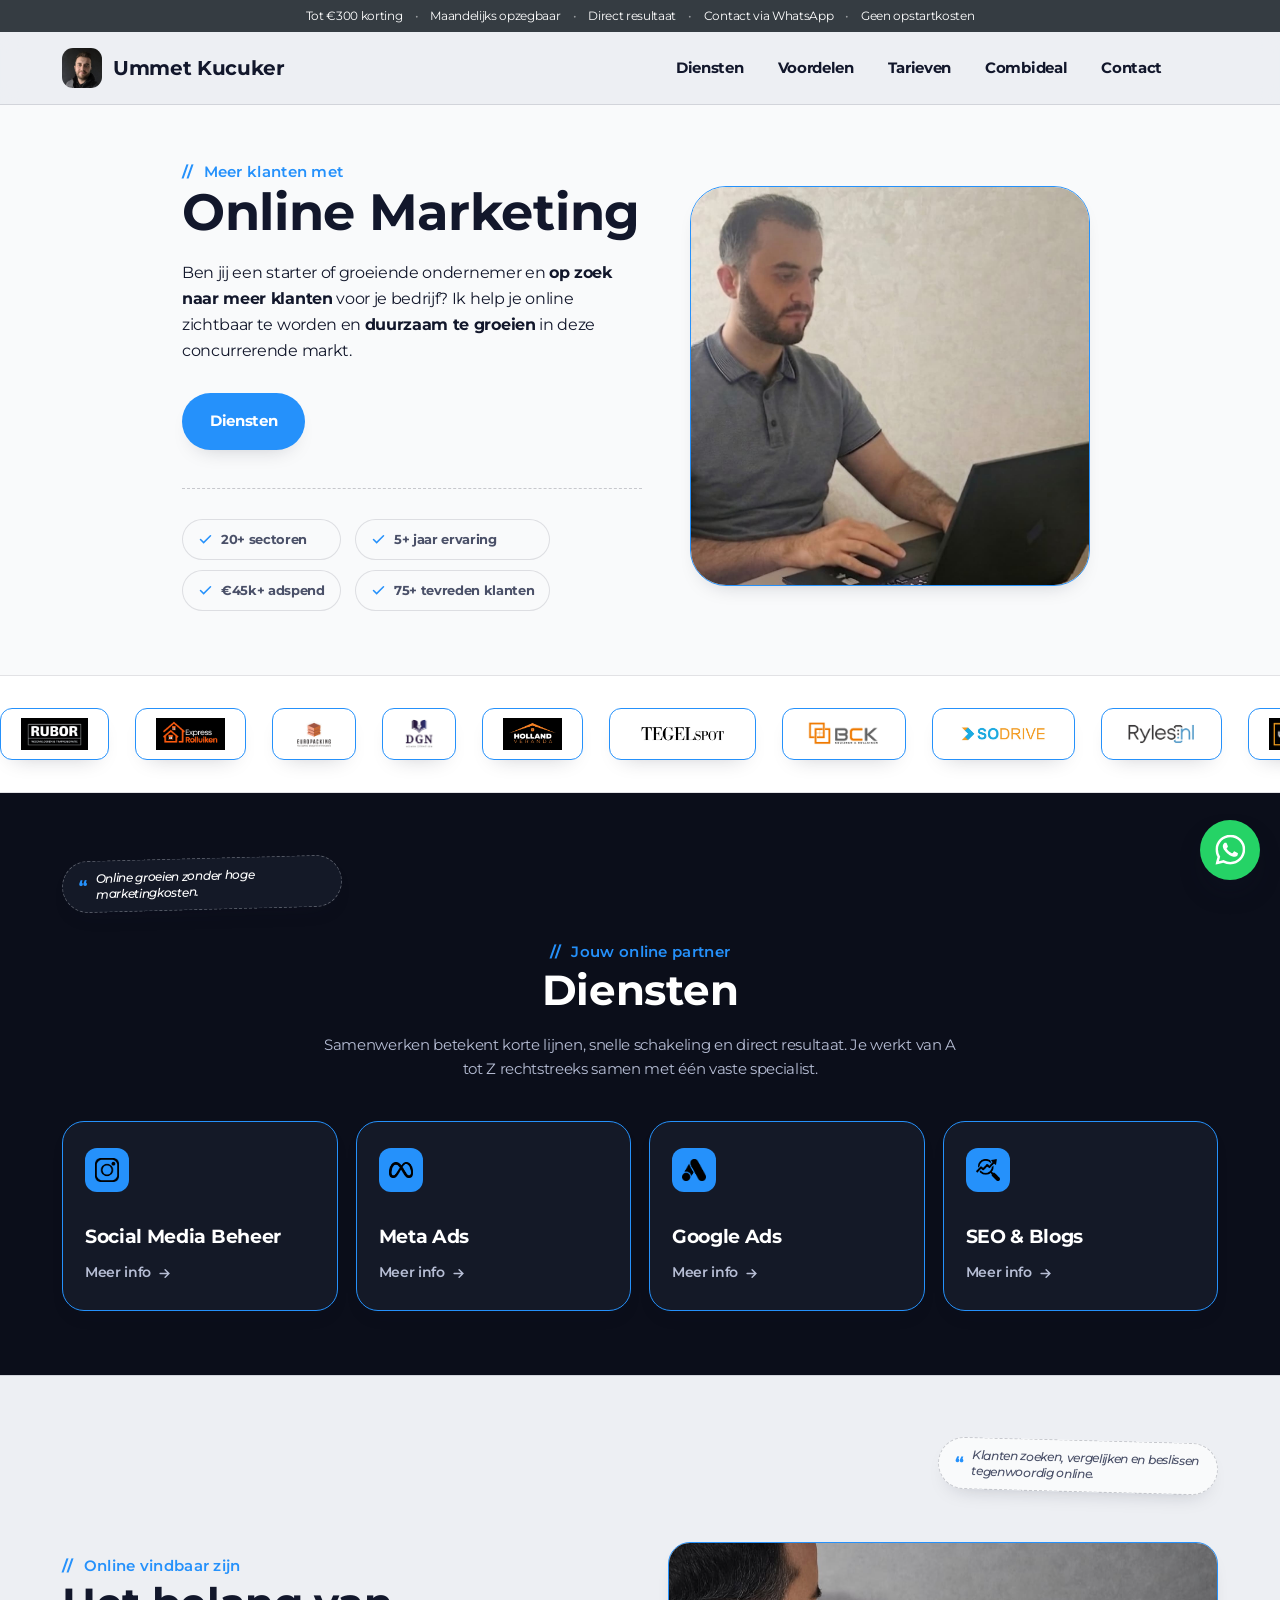
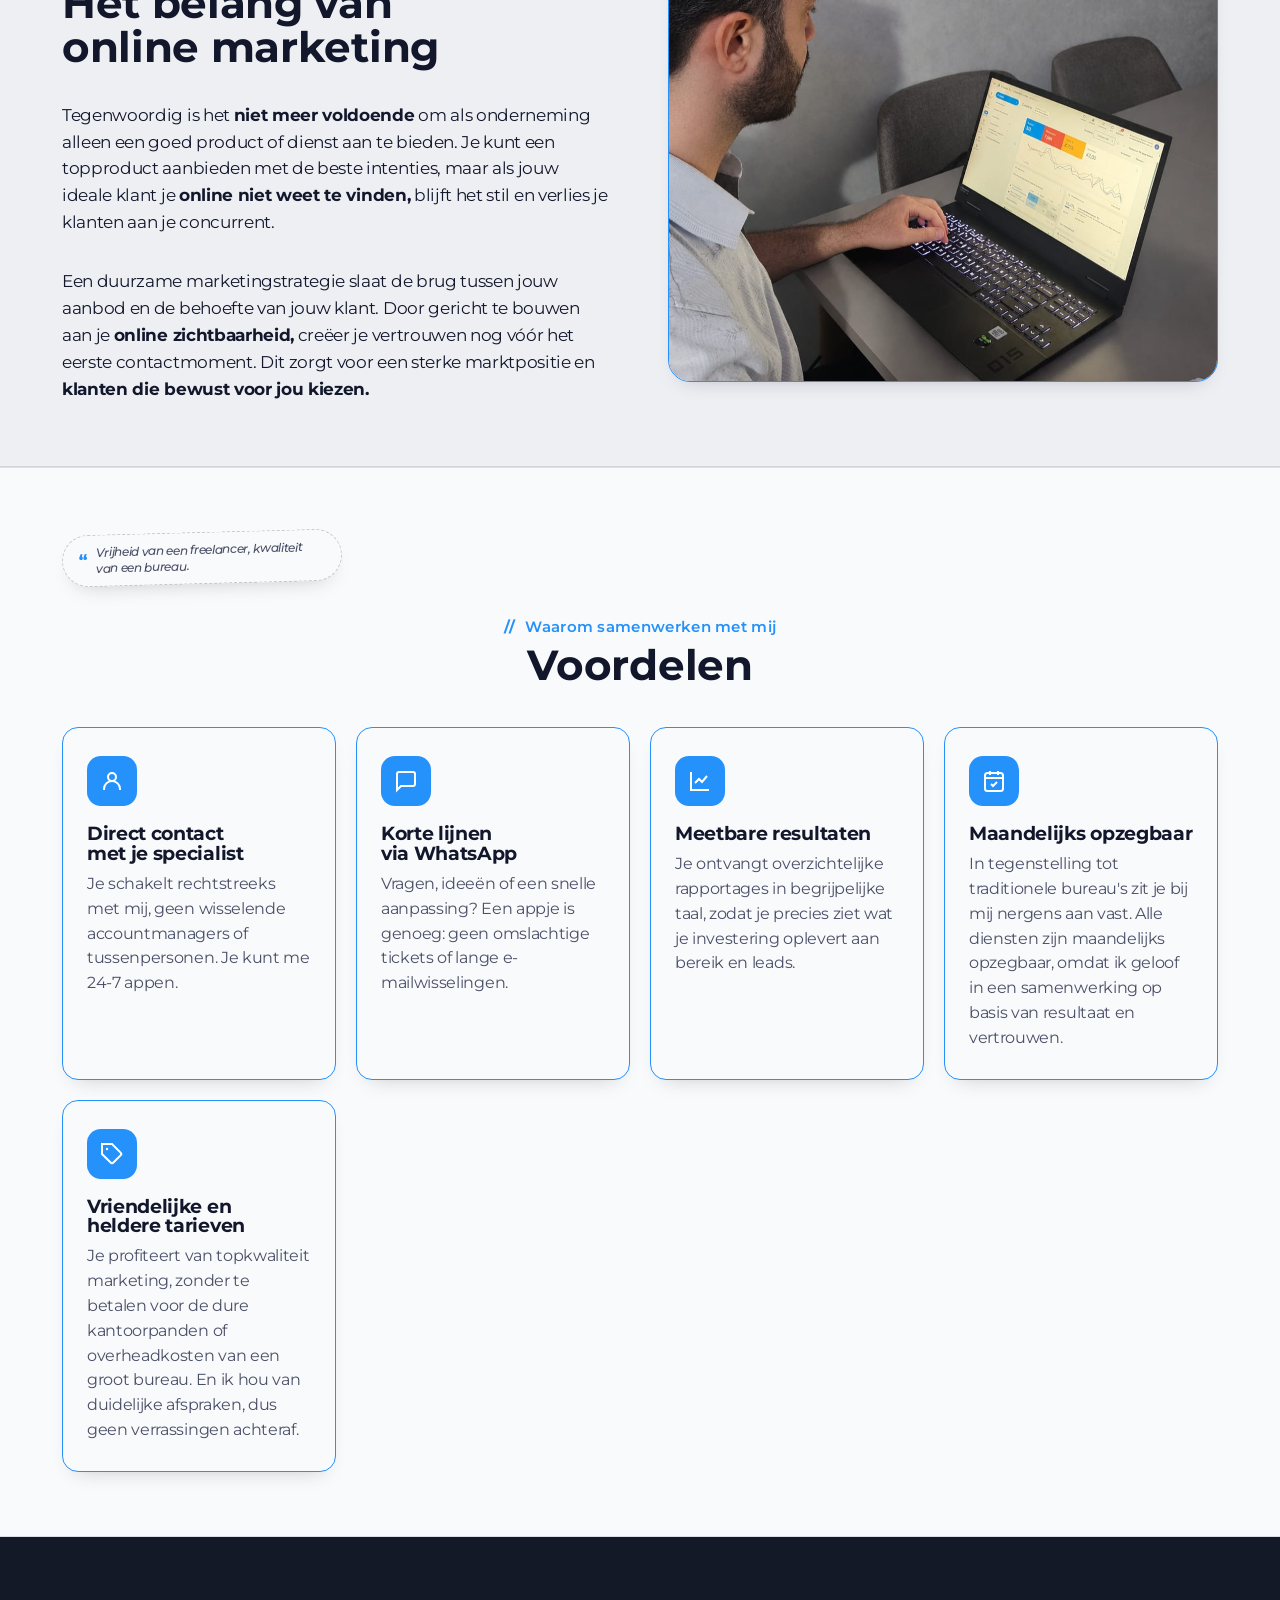
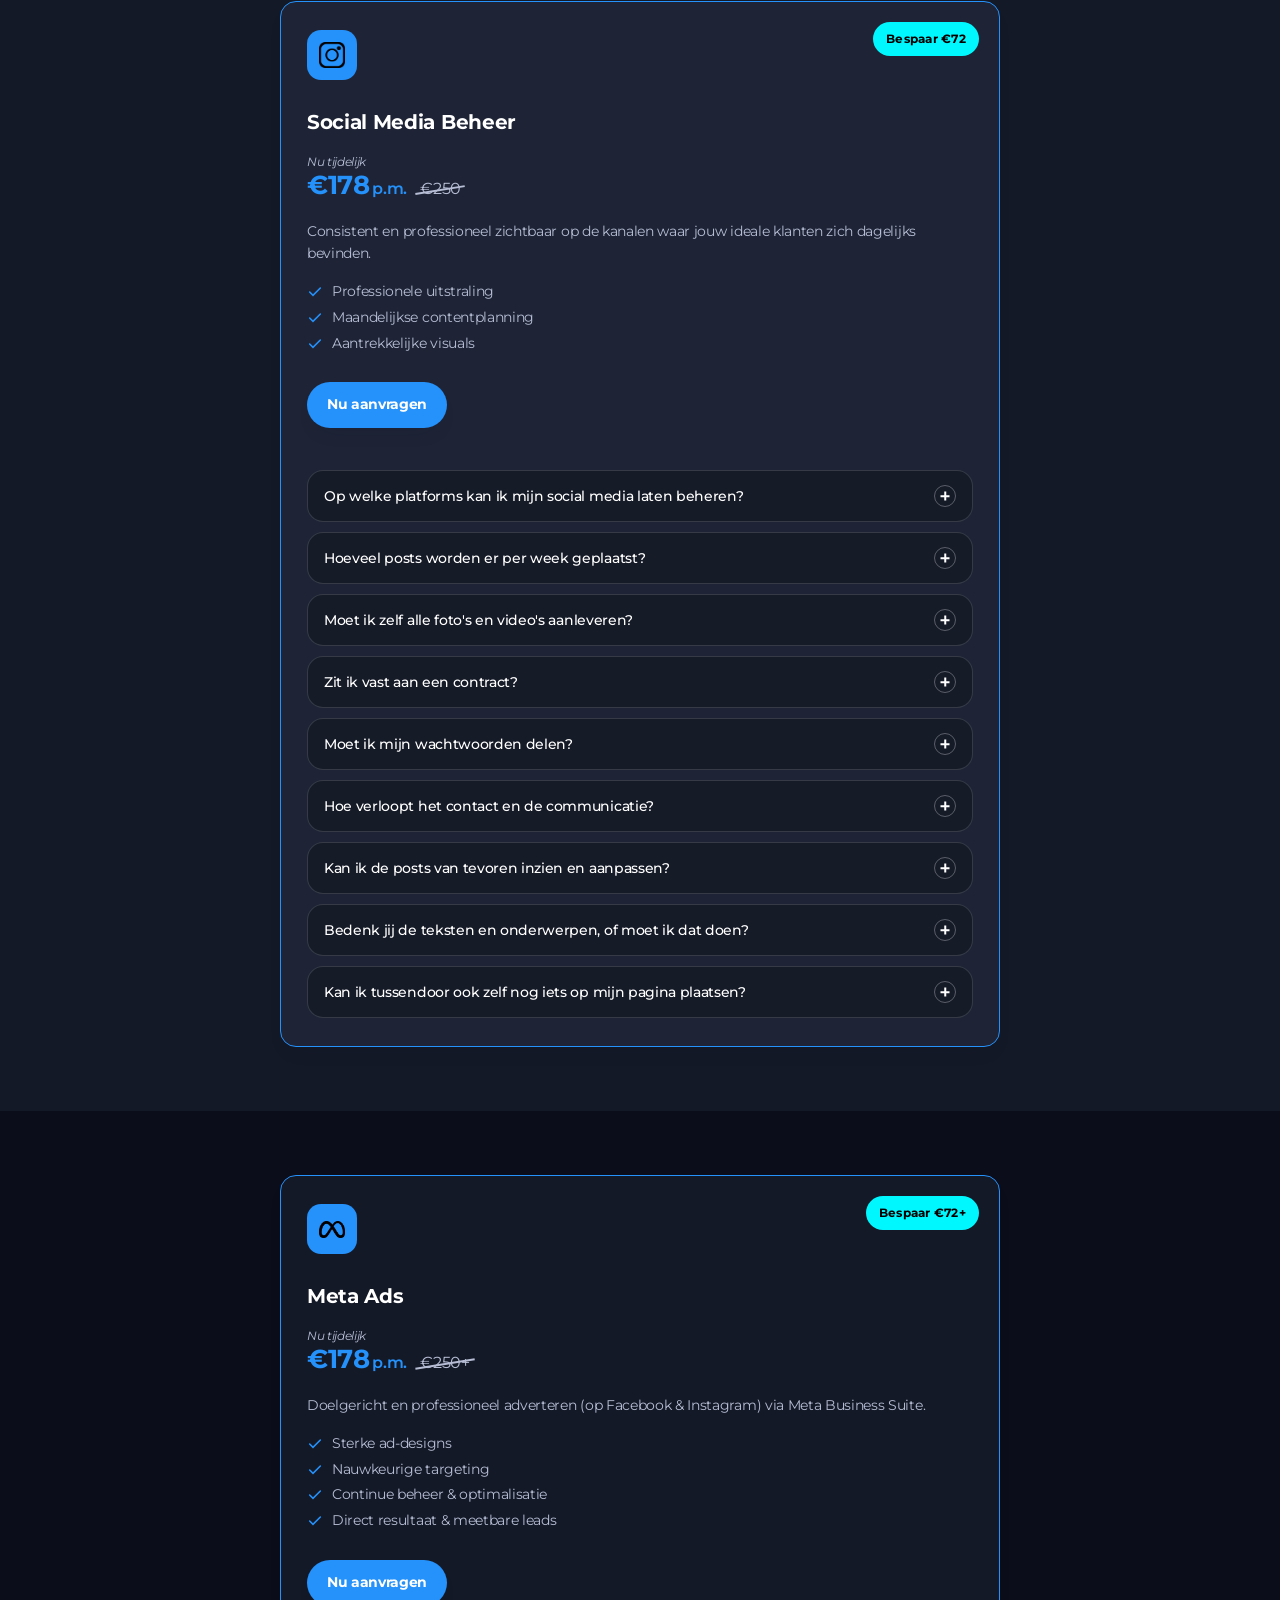
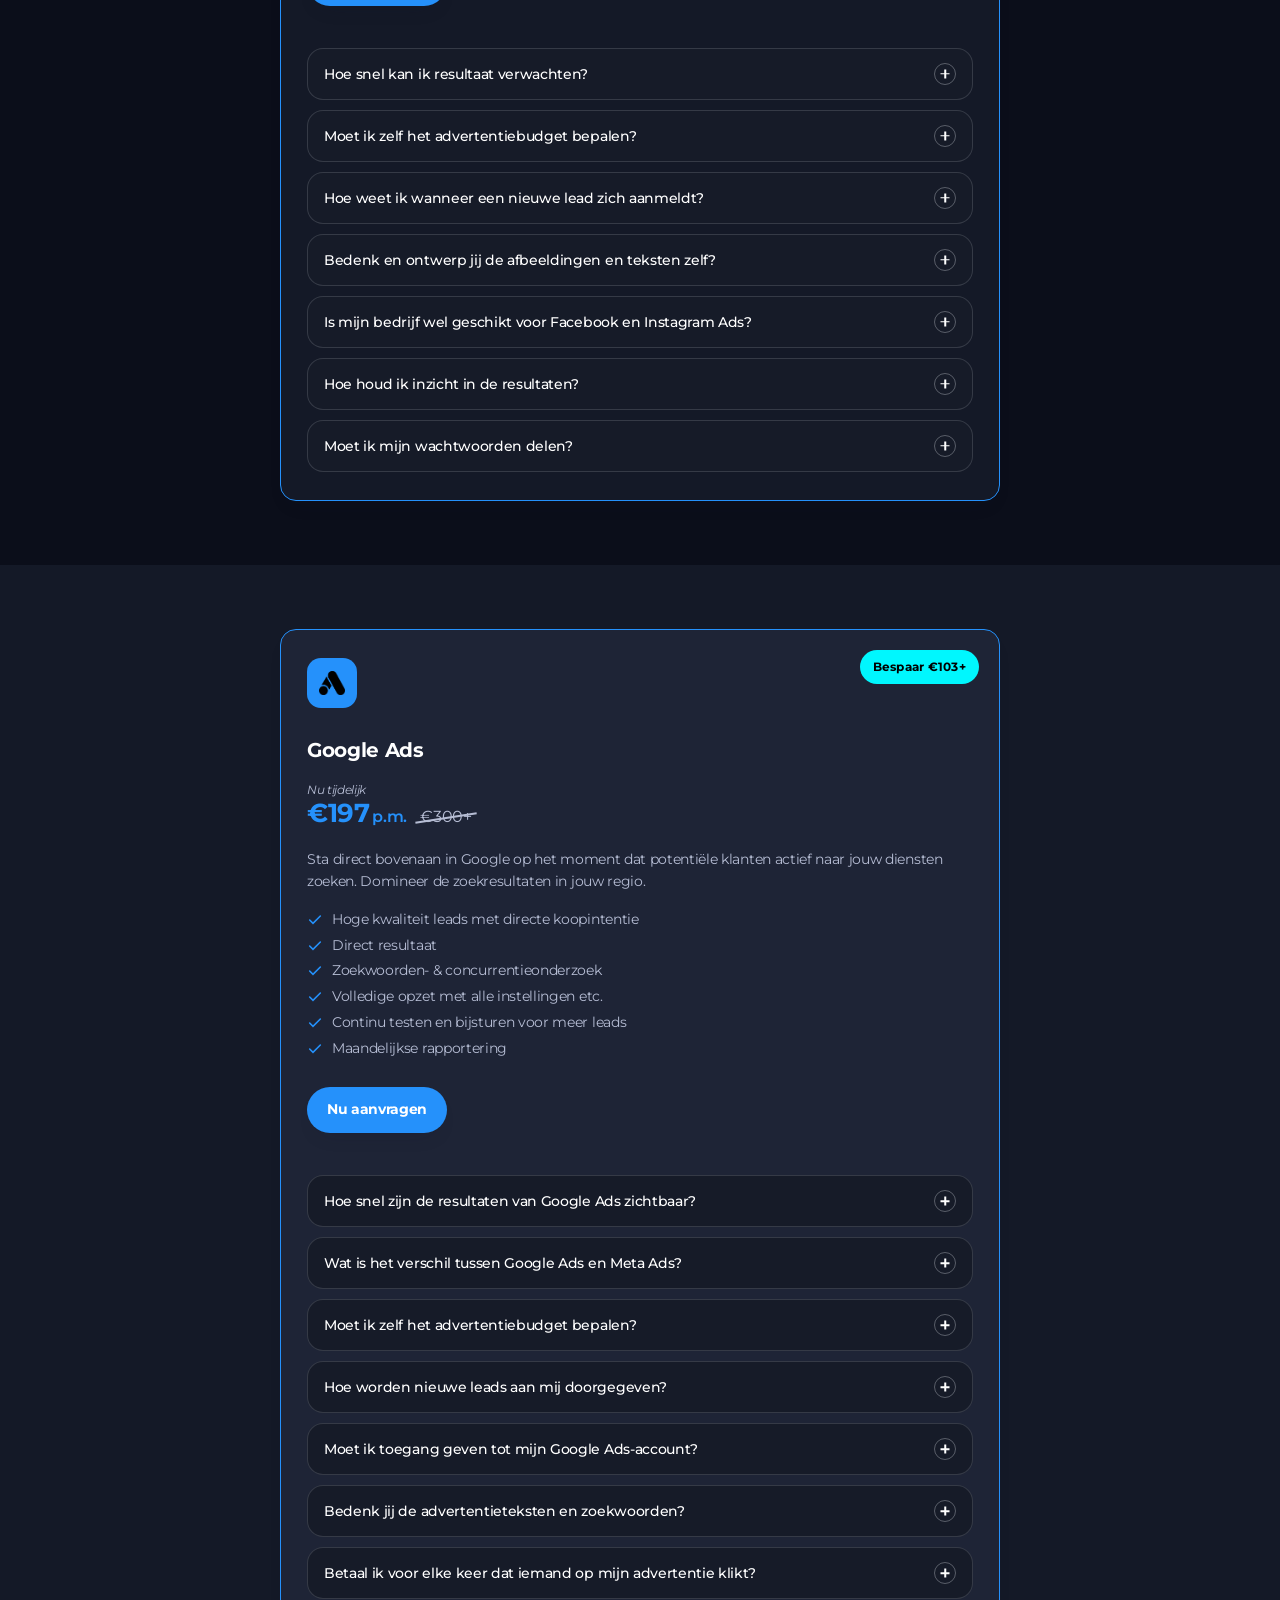
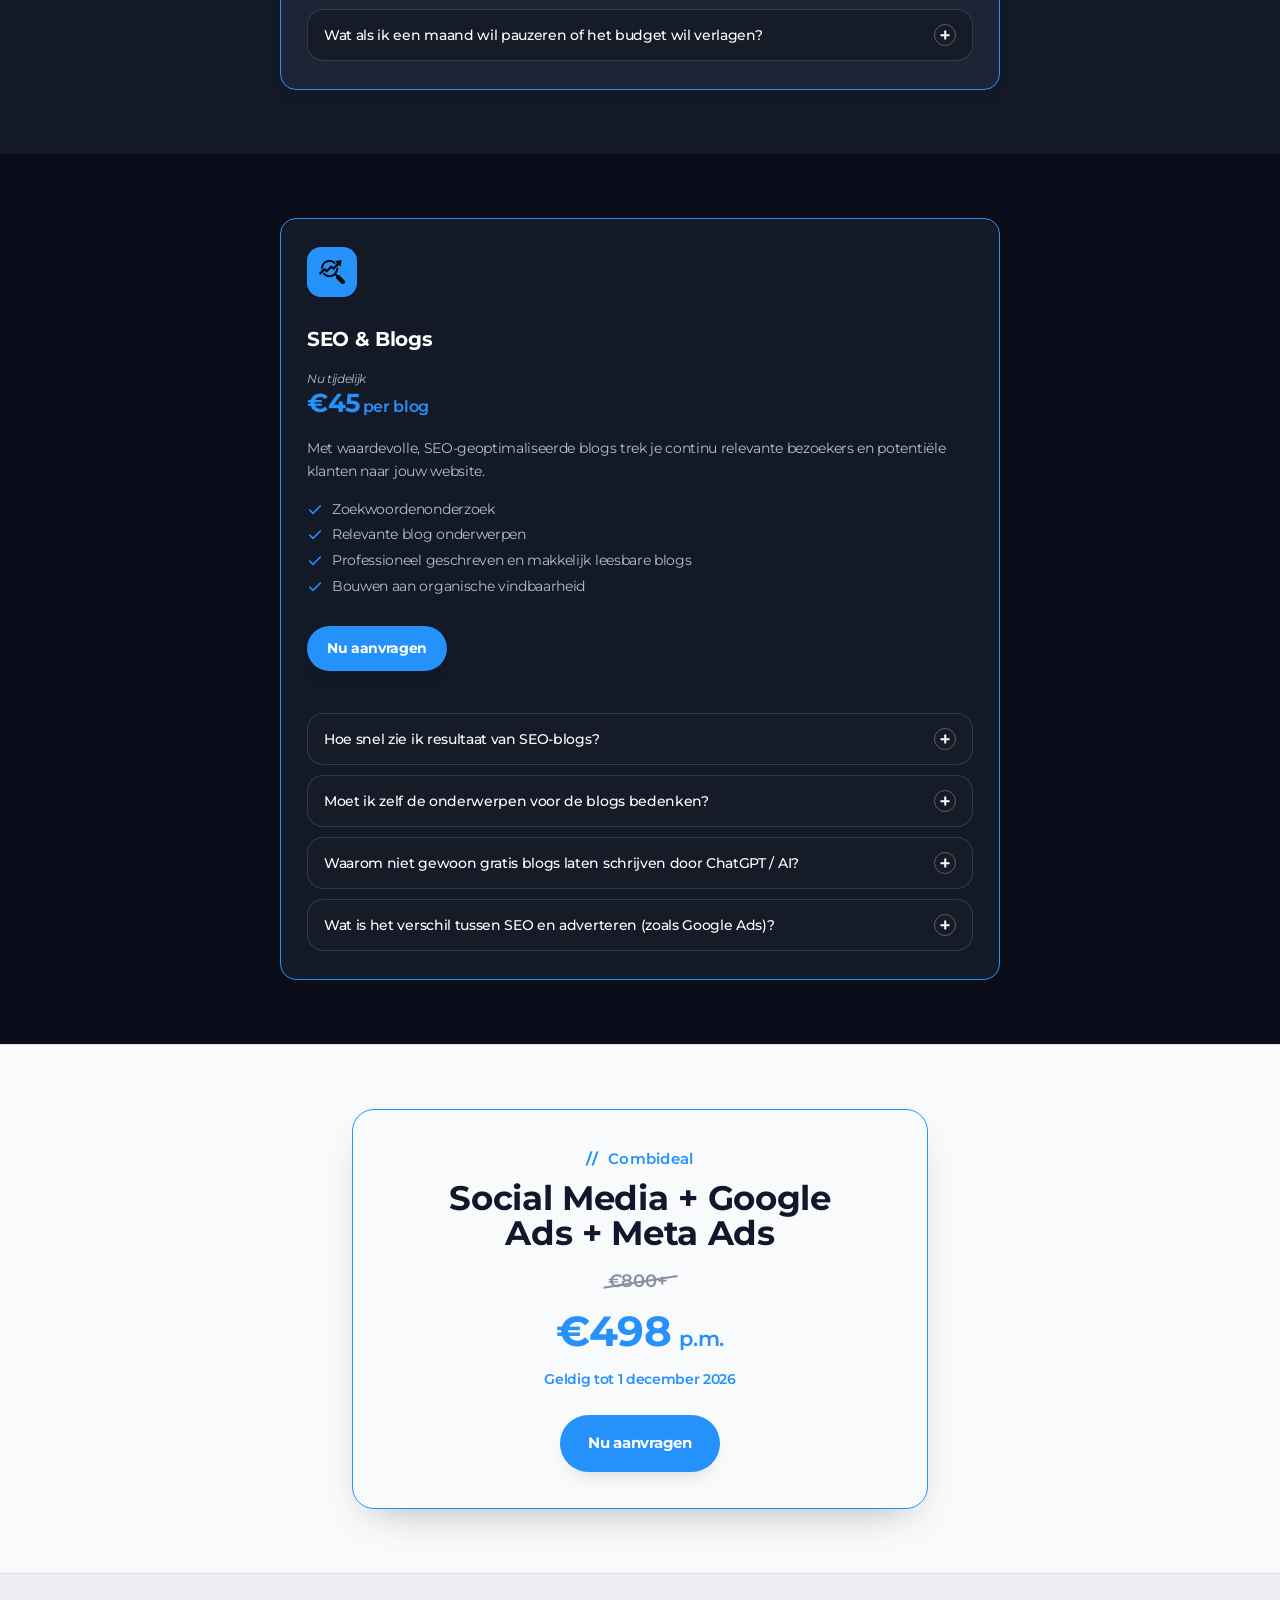
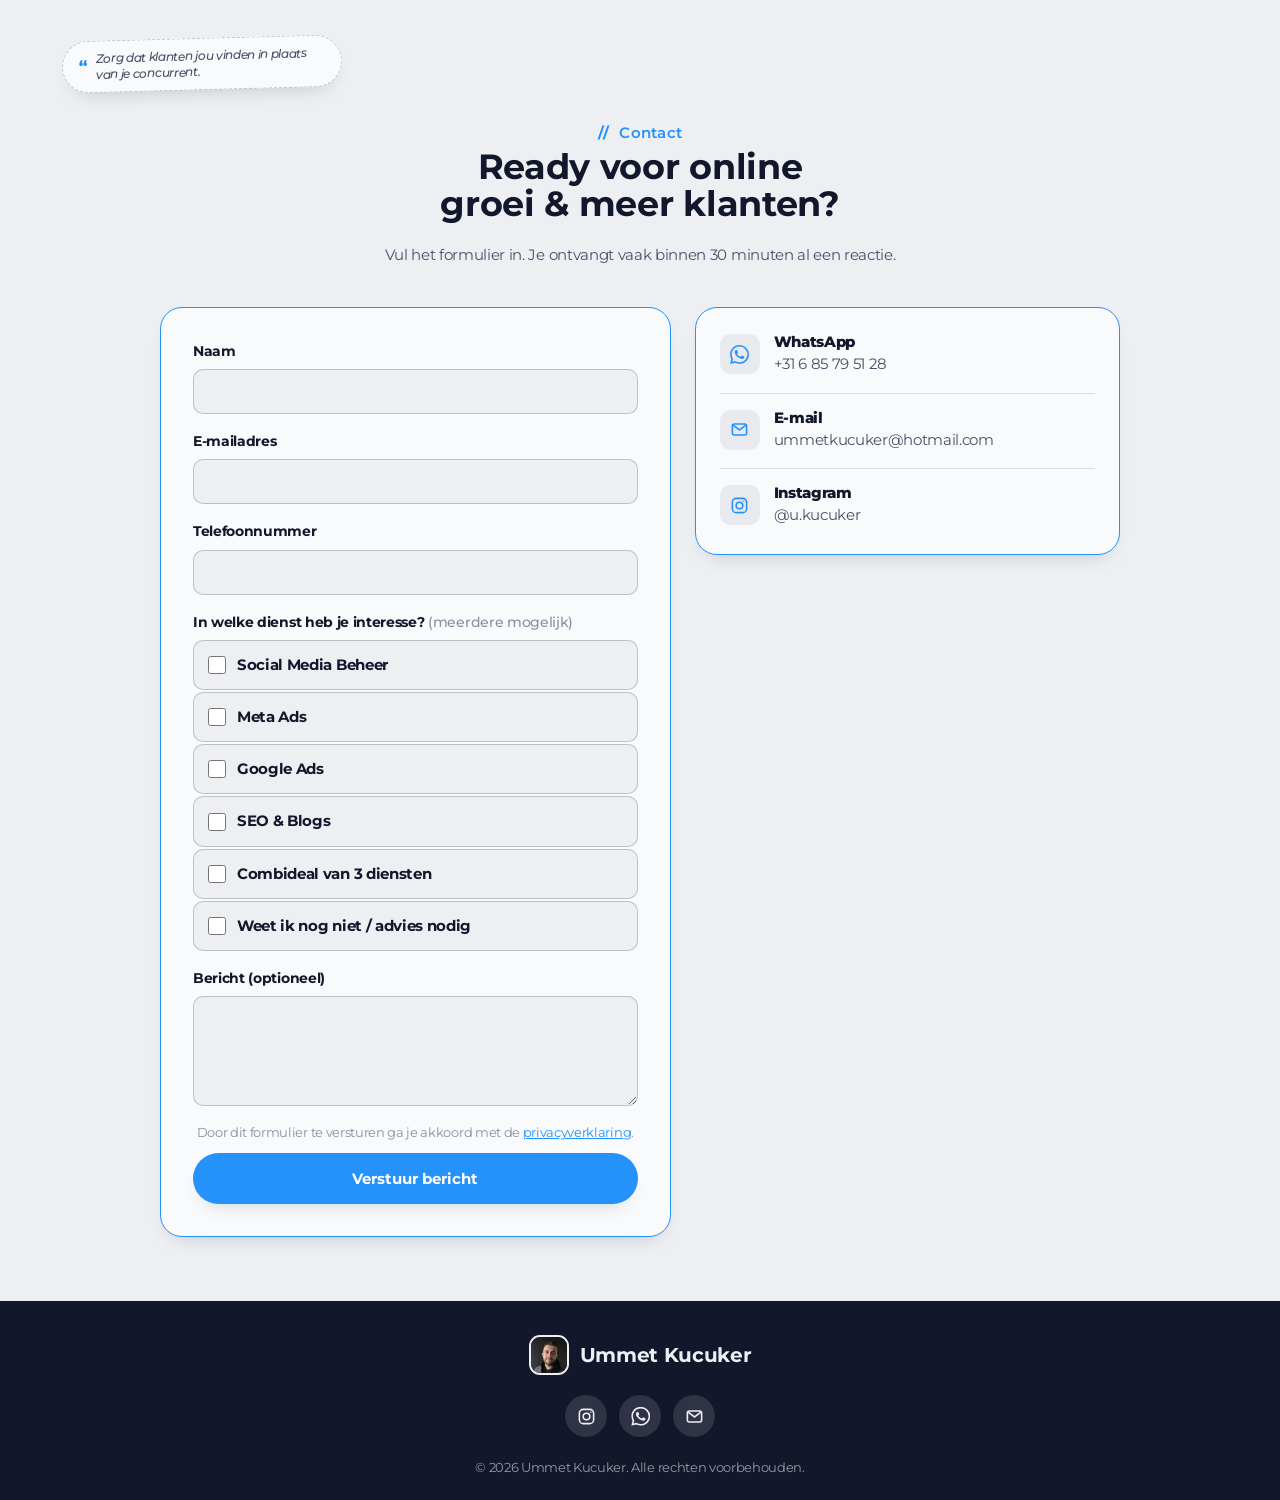
==== commit 232ab22d: "Update index.html" ====
--- a/index.html
+++ b/index.html
@@ -125,8 +125,8 @@
         <div class="tag-strip">
           <span class="tag-chip"><svg viewBox="0 0 24 24" fill="none" stroke="currentColor" stroke-width="2.4" stroke-linecap="round"><path d="M20 6L9 17l-5-5"/></svg>20+ sectoren</span>
           <span class="tag-chip"><svg viewBox="0 0 24 24" fill="none" stroke="currentColor" stroke-width="2.4" stroke-linecap="round"><path d="M20 6L9 17l-5-5"/></svg>5+ jaar ervaring</span>
-          <span class="tag-chip"><svg viewBox="0 0 24 24" fill="none" stroke="currentColor" stroke-width="2.4" stroke-linecap="round"><path d="M20 6L9 17l-5-5"/></svg>&euro;35k+ adspend</span>
-          <span class="tag-chip"><svg viewBox="0 0 24 24" fill="none" stroke="currentColor" stroke-width="2.4" stroke-linecap="round"><path d="M20 6L9 17l-5-5"/></svg>70+ tevreden klanten</span>
+          <span class="tag-chip"><svg viewBox="0 0 24 24" fill="none" stroke="currentColor" stroke-width="2.4" stroke-linecap="round"><path d="M20 6L9 17l-5-5"/></svg>&euro;45k+ adspend</span>
+          <span class="tag-chip"><svg viewBox="0 0 24 24" fill="none" stroke="currentColor" stroke-width="2.4" stroke-linecap="round"><path d="M20 6L9 17l-5-5"/></svg>75+ tevreden klanten</span>
         </div>
       </div>
     </div>
--- a/index.css
+++ b/index.css
@@ -199,9 +199,7 @@
   @media (min-width:960px){.hero .wrap{grid-template-columns:1.05fr 0.95fr;gap:48px;}}
   .hero h1{font-size:clamp(2.5rem,6vw,3.9rem);}
   .hero-lede{margin-top:20px;font-size:1.02rem;color:var(--ink);max-width:48ch;}
-  .mobile-break{display:none;}
   @media (max-width:759.98px){
-    .mobile-break{display:inline;}
     .hero-solo .hero-lede{font-size:0.92rem;}
   }
   .hero-actions{display:flex;flex-wrap:wrap;gap:14px;margin-top:30px;}
@@ -242,6 +240,9 @@
     .hero-solo .hero-actions{justify-content:flex-start;}
     .hero-solo .tag-strip{justify-content:flex-start;}
     .hero-solo .hero-lede{margin-inline:0;}
+    #waarom .section-head{text-align:center;margin-inline:auto;}
+    #contact .section-head{text-align:center;margin-inline:auto;}
+    #contact .section-head p:not(.eyebrow){text-align:left;}
   }
   .tag-strip{display:flex;flex-wrap:wrap;gap:10px;margin-top:38px;padding-top:30px;border-top:1px dashed var(--line-strong);}
   .tag-chip{
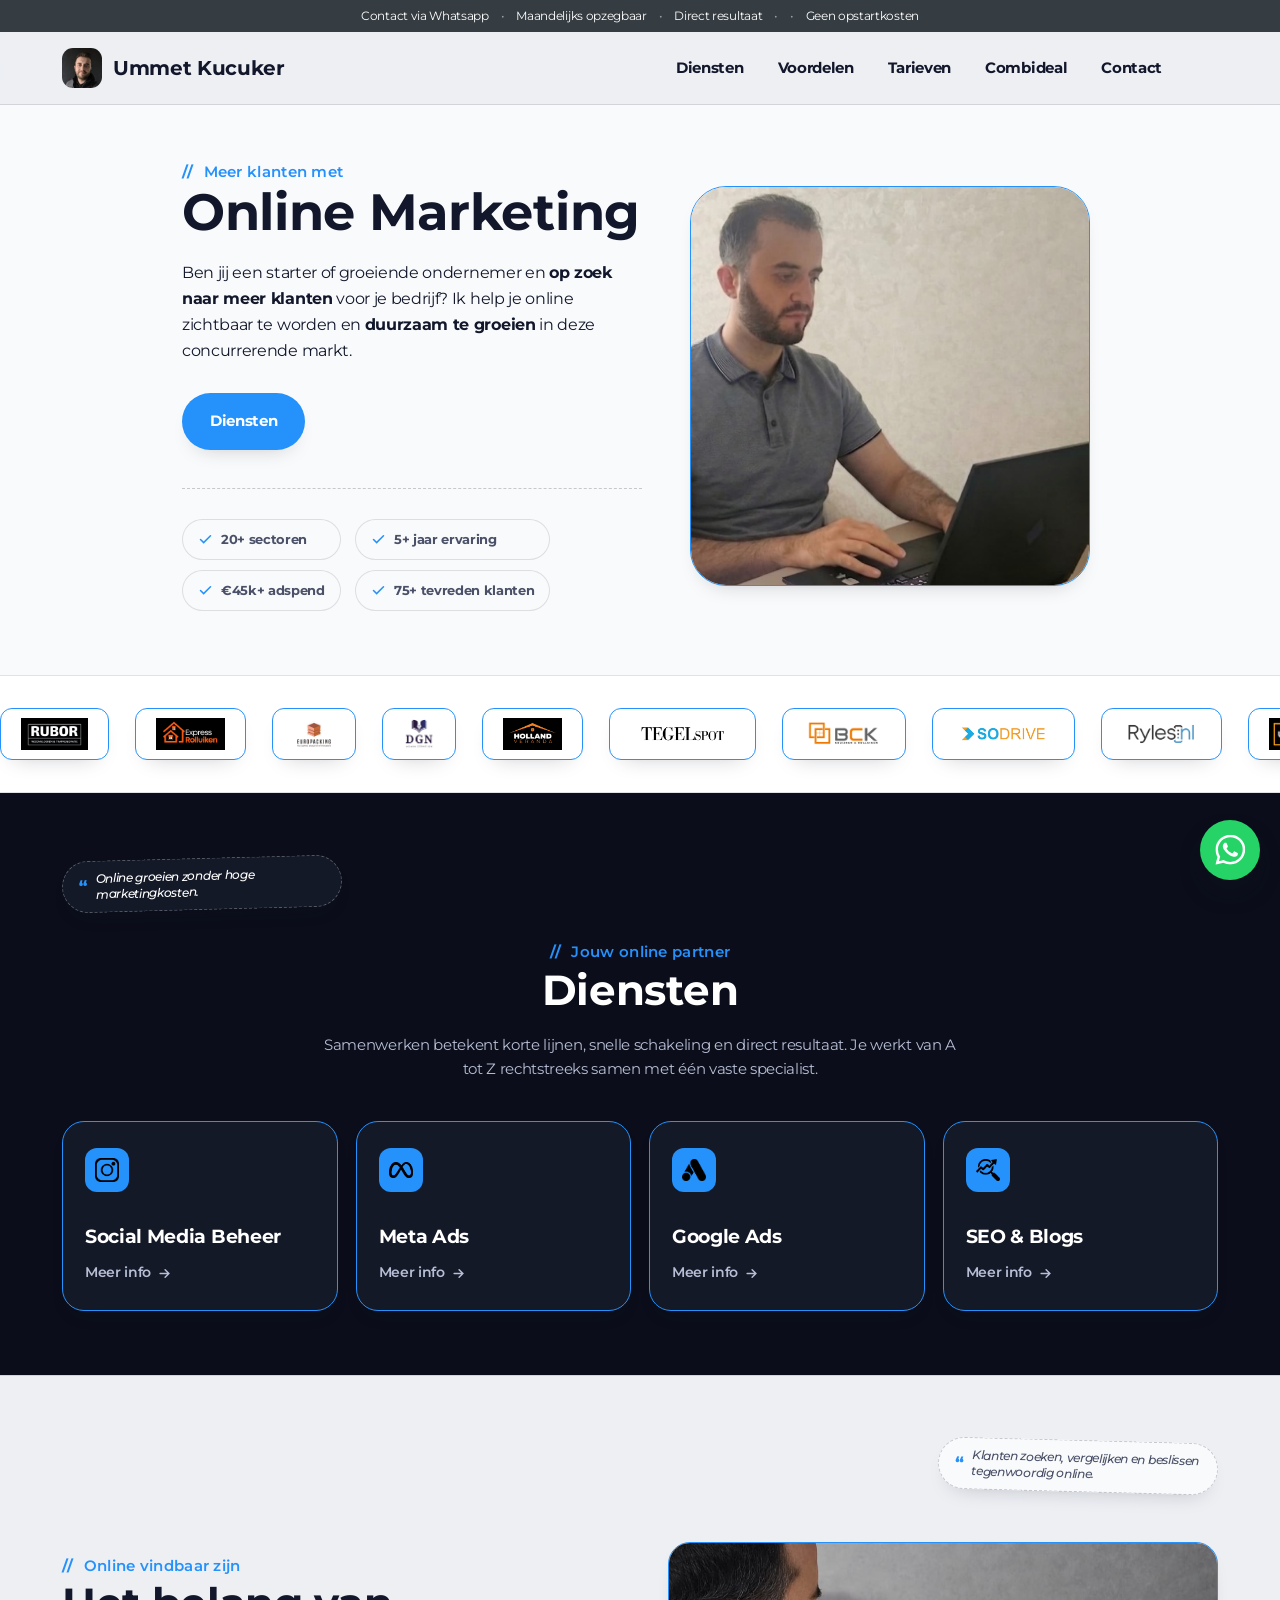
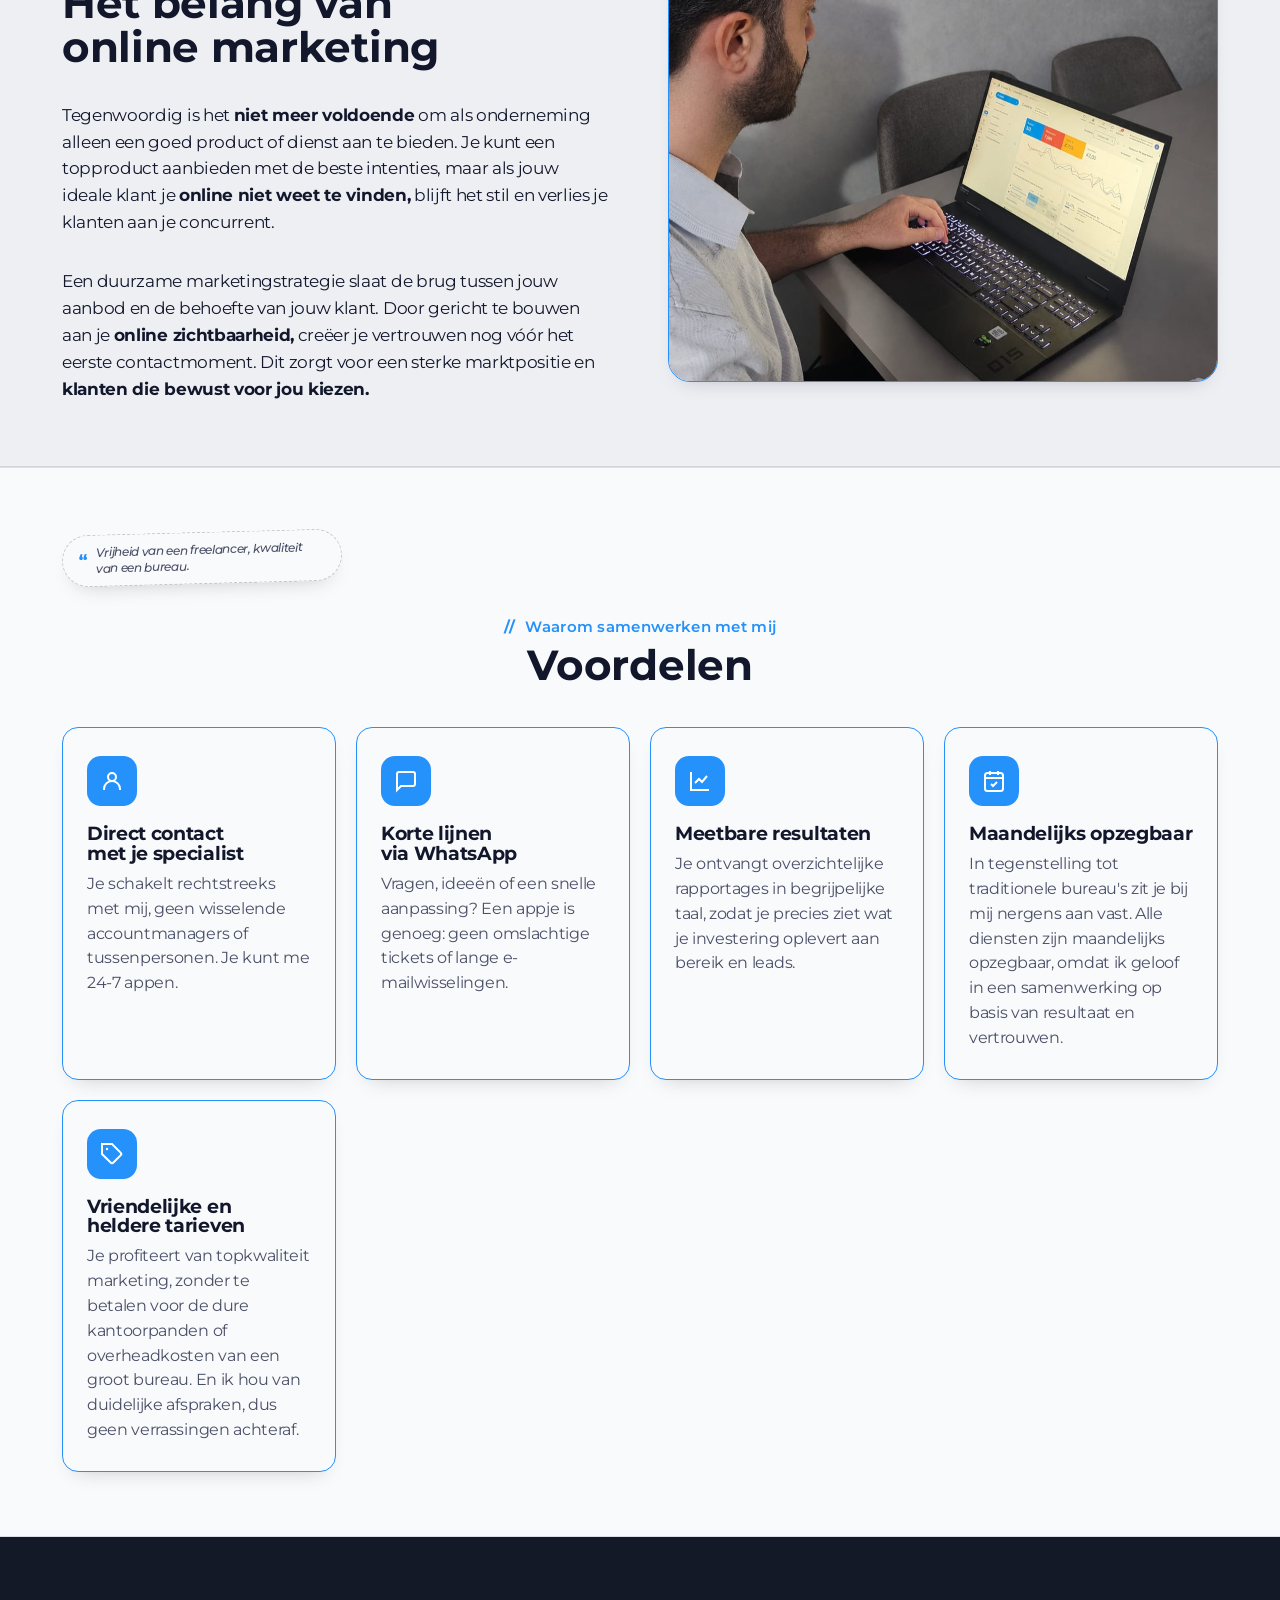
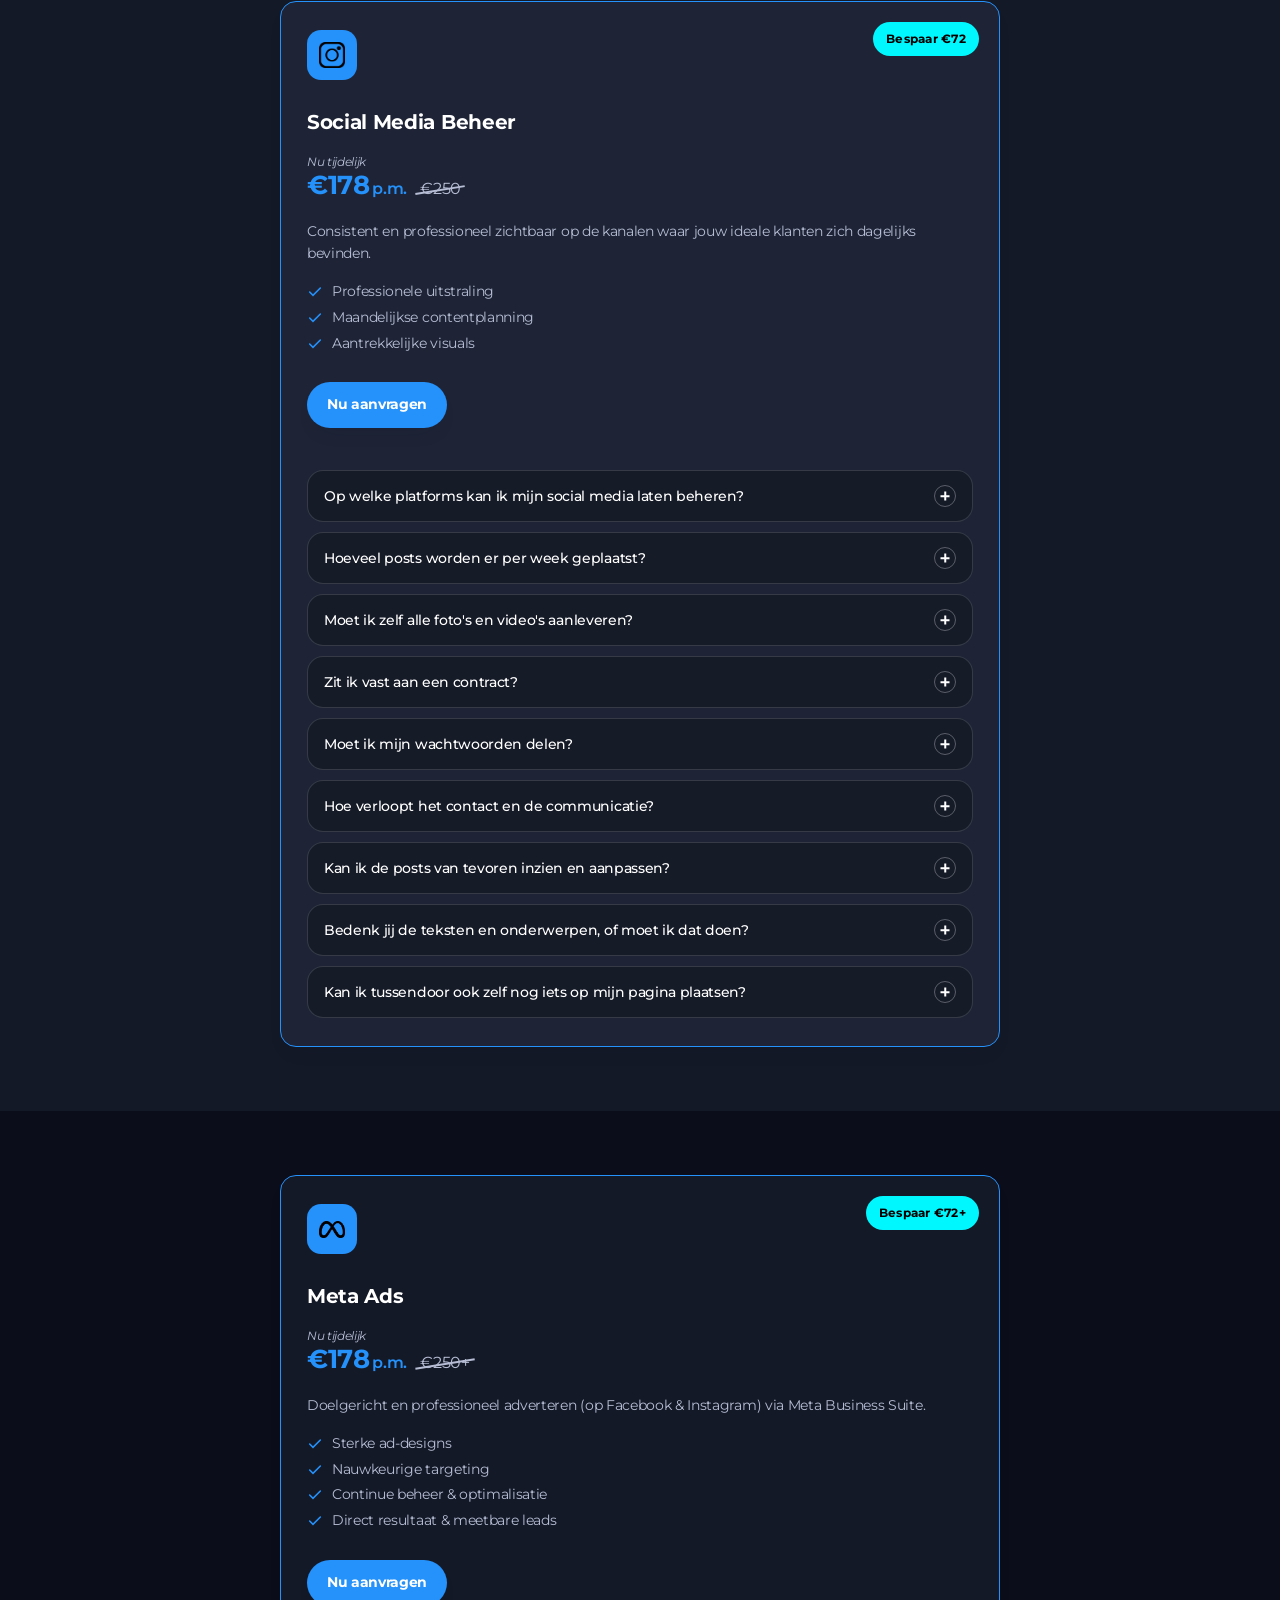
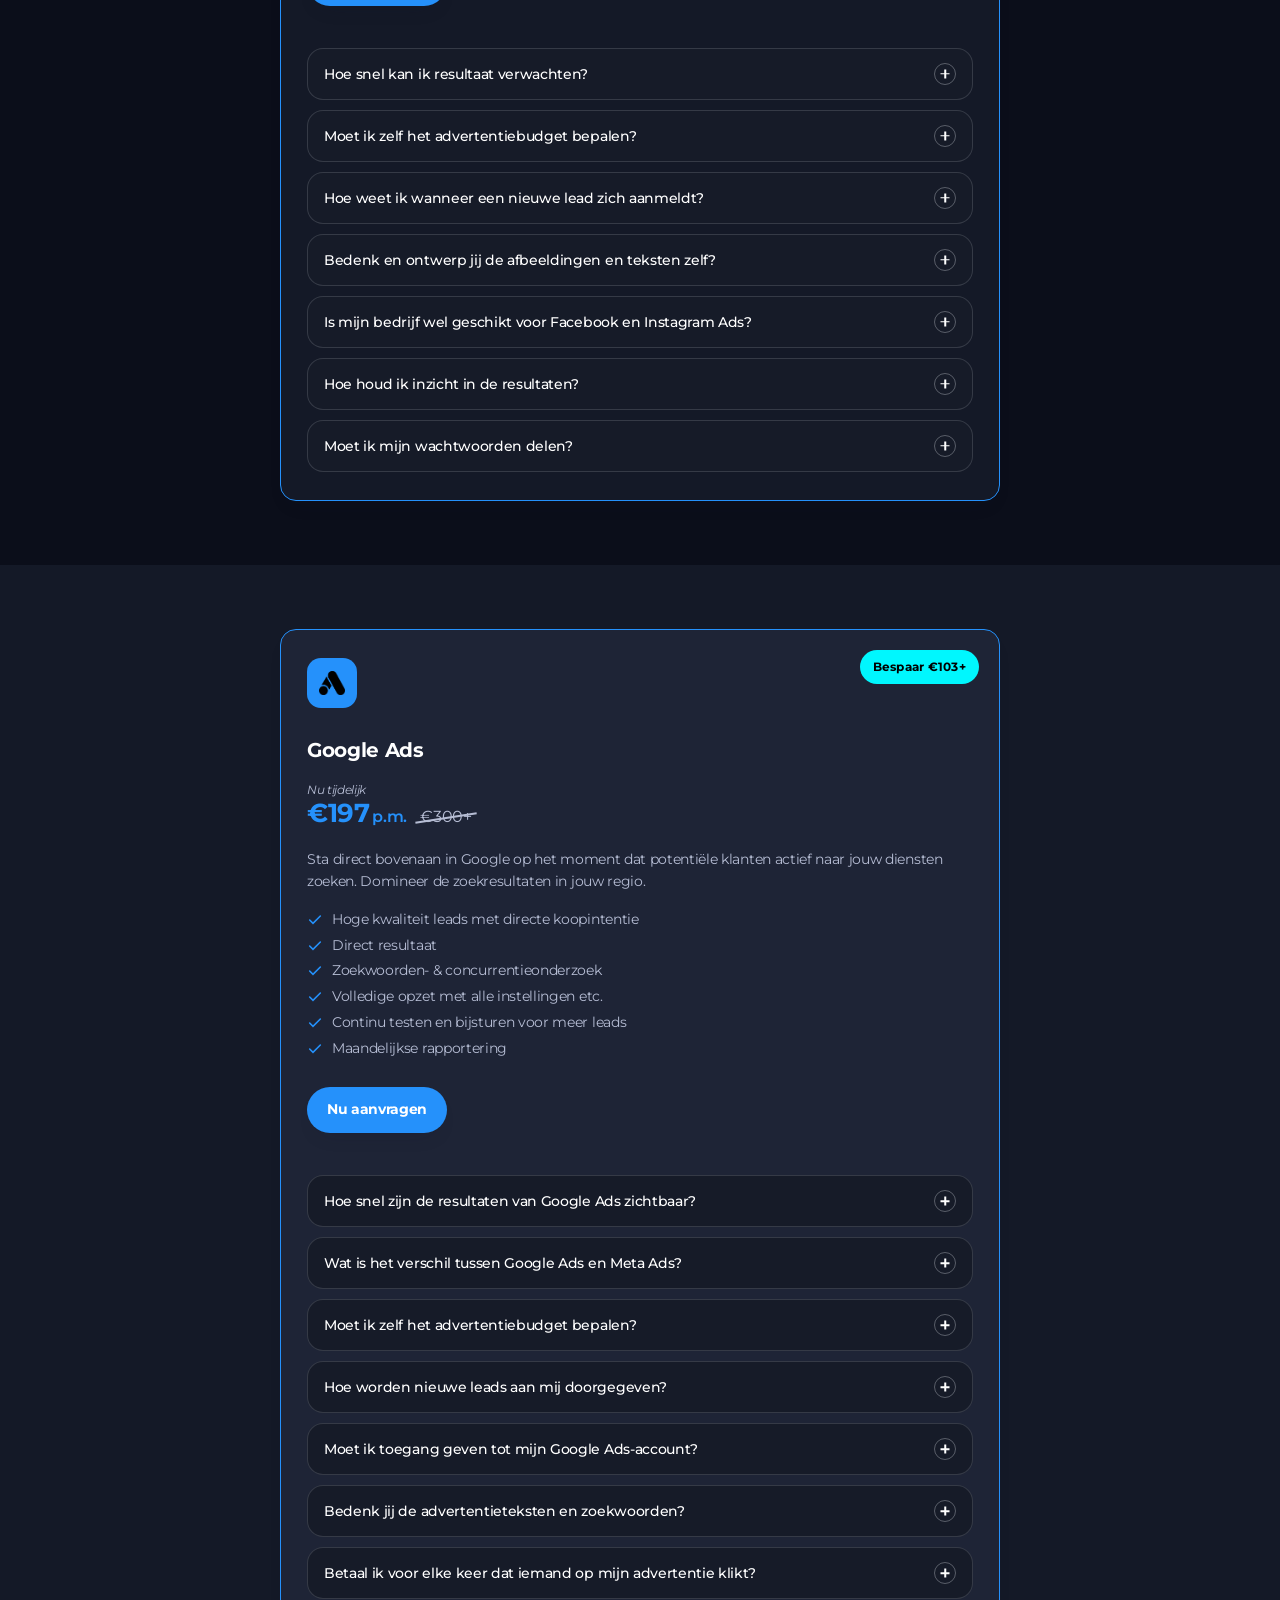
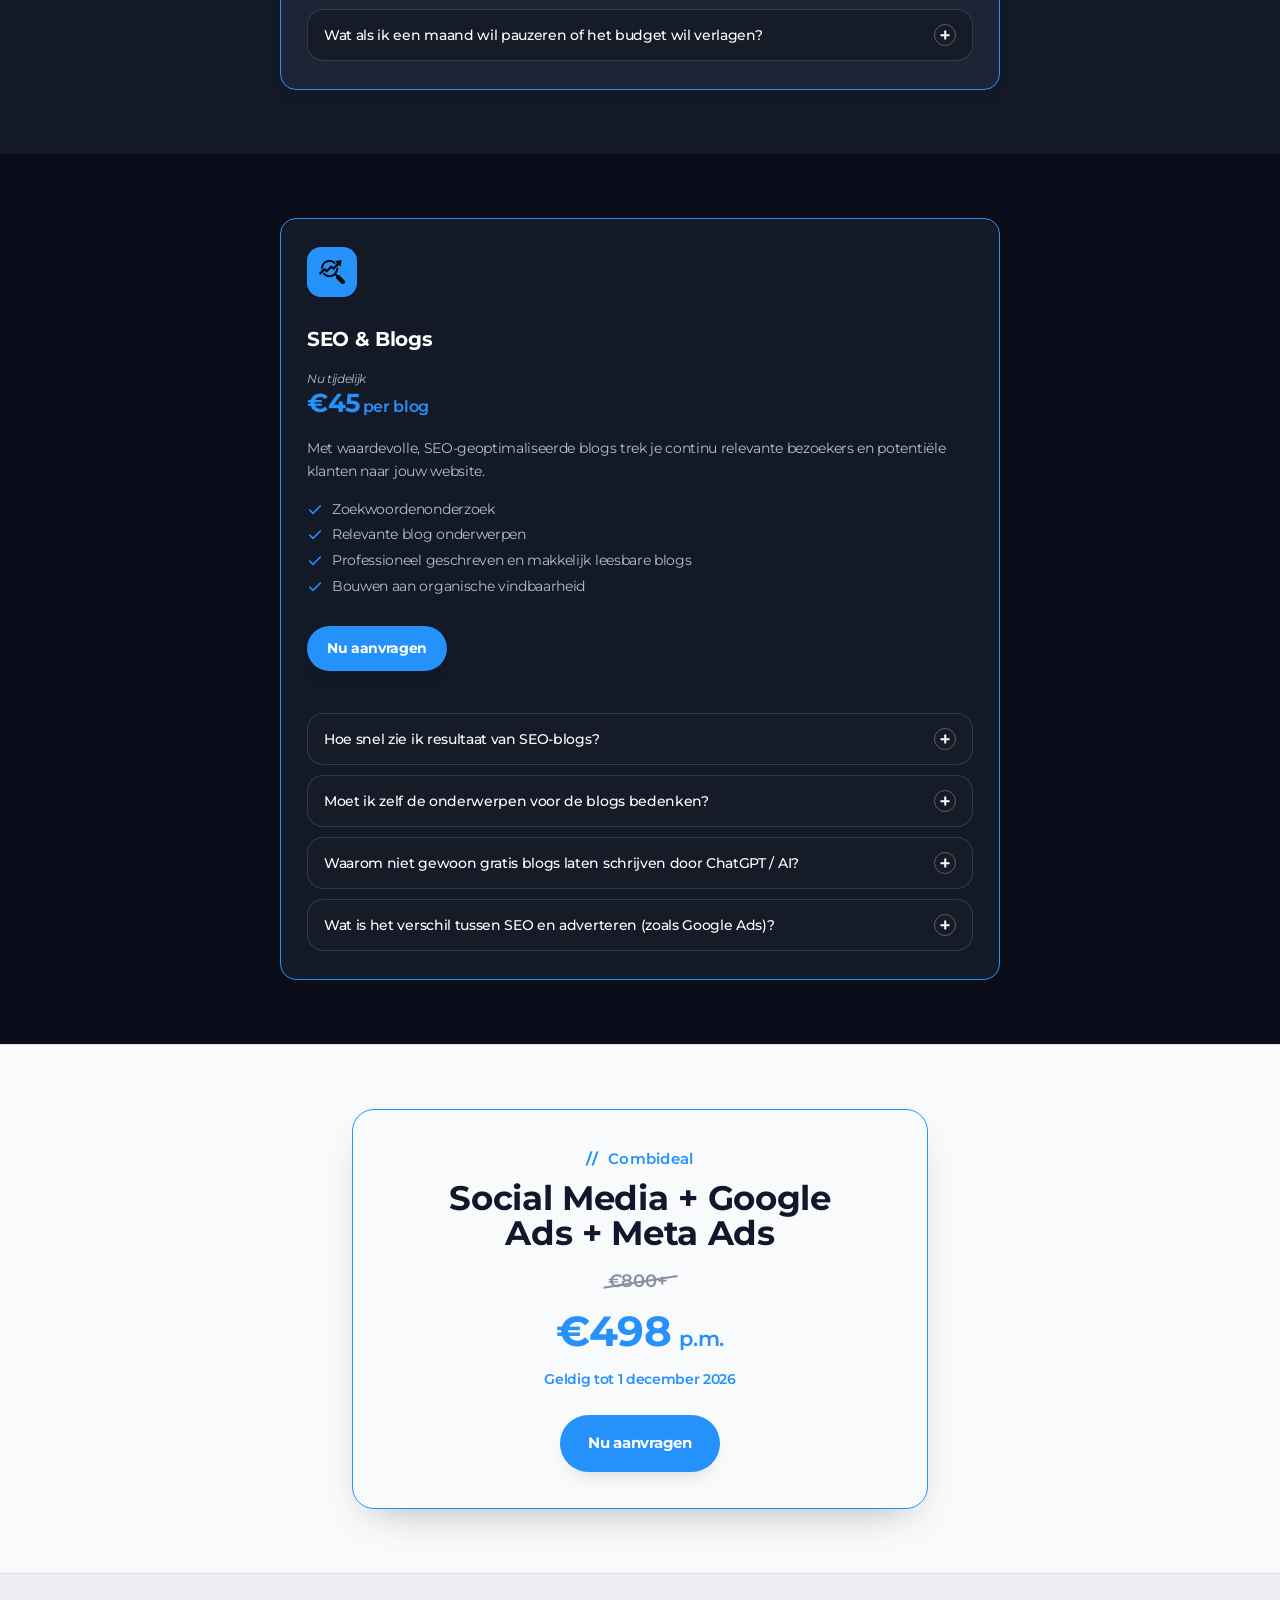
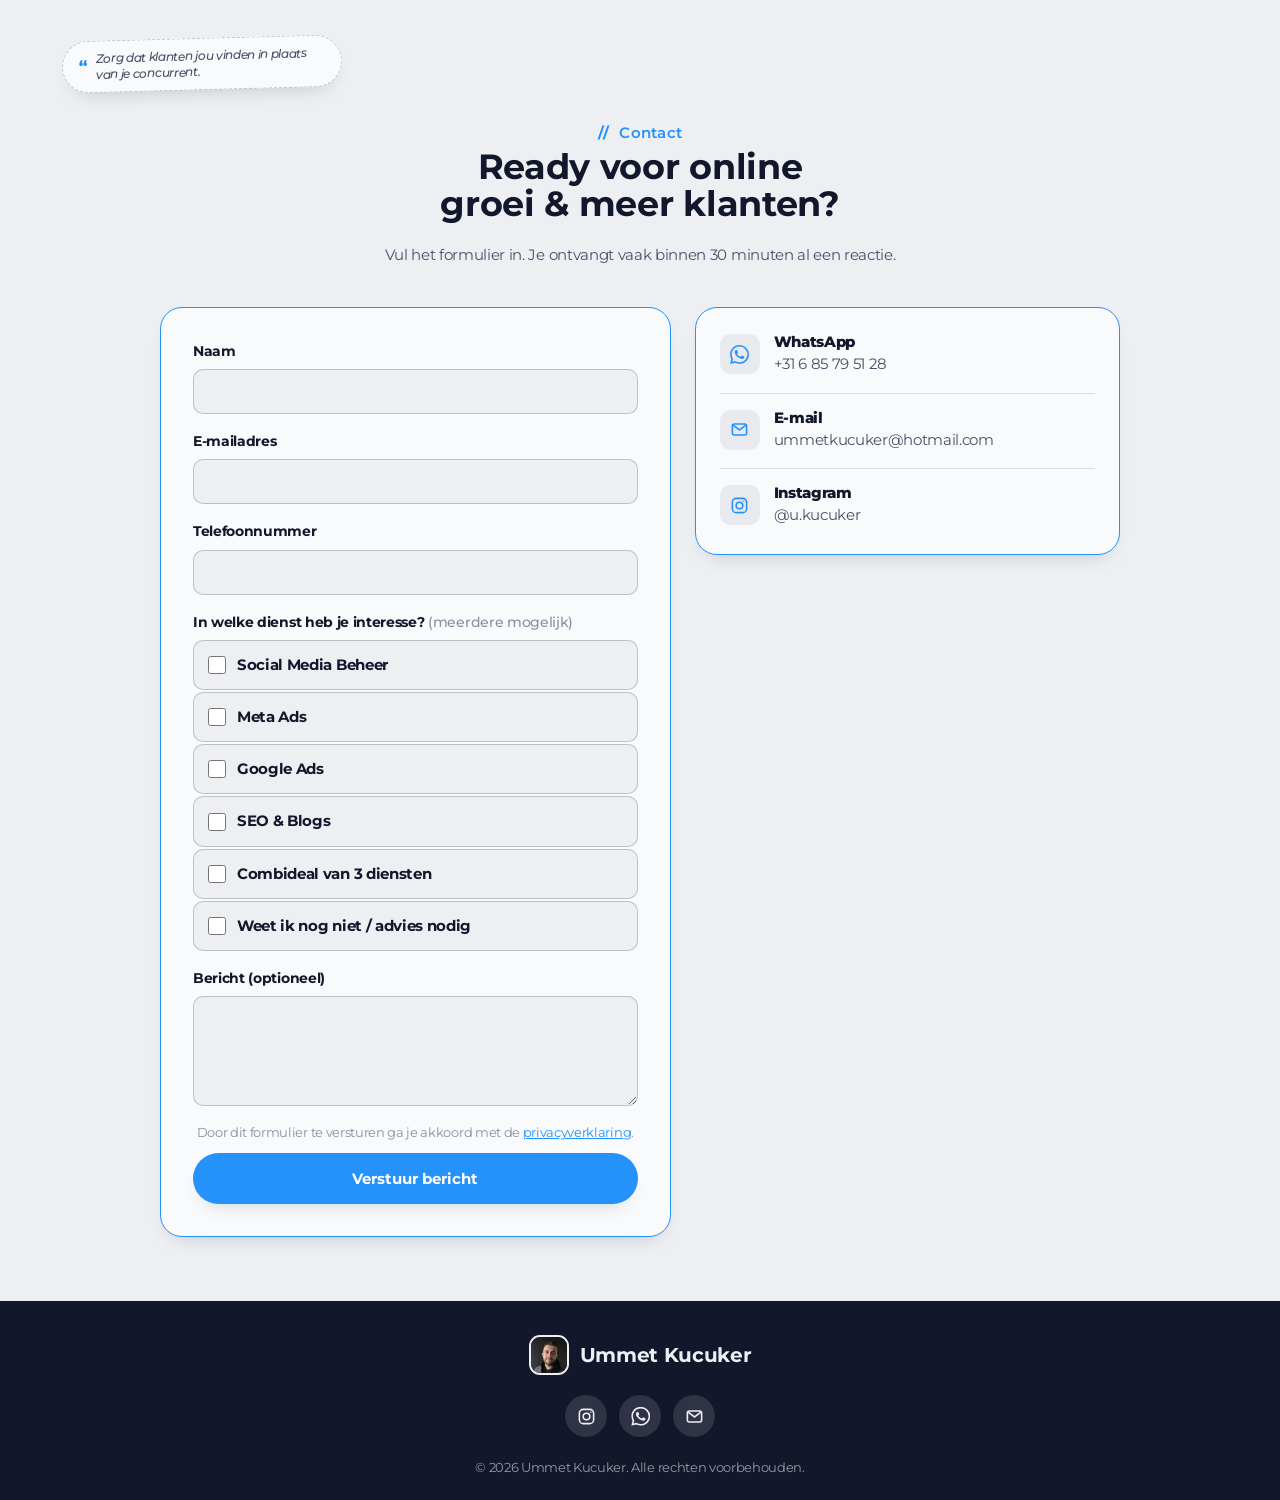
==== commit d59af5f5: "Update index.html" ====
--- a/index.html
+++ b/index.html
@@ -43,13 +43,12 @@
 <!-- Topbalk: voordelen, swipebaar -->
 <div class="announce-bar" aria-label="Voordelen">
   <div class="announce-track">
-    <span class="announce-item">Tot &euro;300 korting</span>
+    <span class="announce-item">Contact via Whatsapp</span>
     <span class="announce-sep" aria-hidden="true">&bull;</span>
     <span class="announce-item">Maandelijks opzegbaar</span>
     <span class="announce-sep" aria-hidden="true">&bull;</span>
     <span class="announce-item">Direct resultaat</span>
     <span class="announce-sep" aria-hidden="true">&bull;</span>
-    <span class="announce-item">Contact via WhatsApp</span>
     <span class="announce-sep" aria-hidden="true">&bull;</span>
     <span class="announce-item">Geen opstartkosten</span>
   </div>
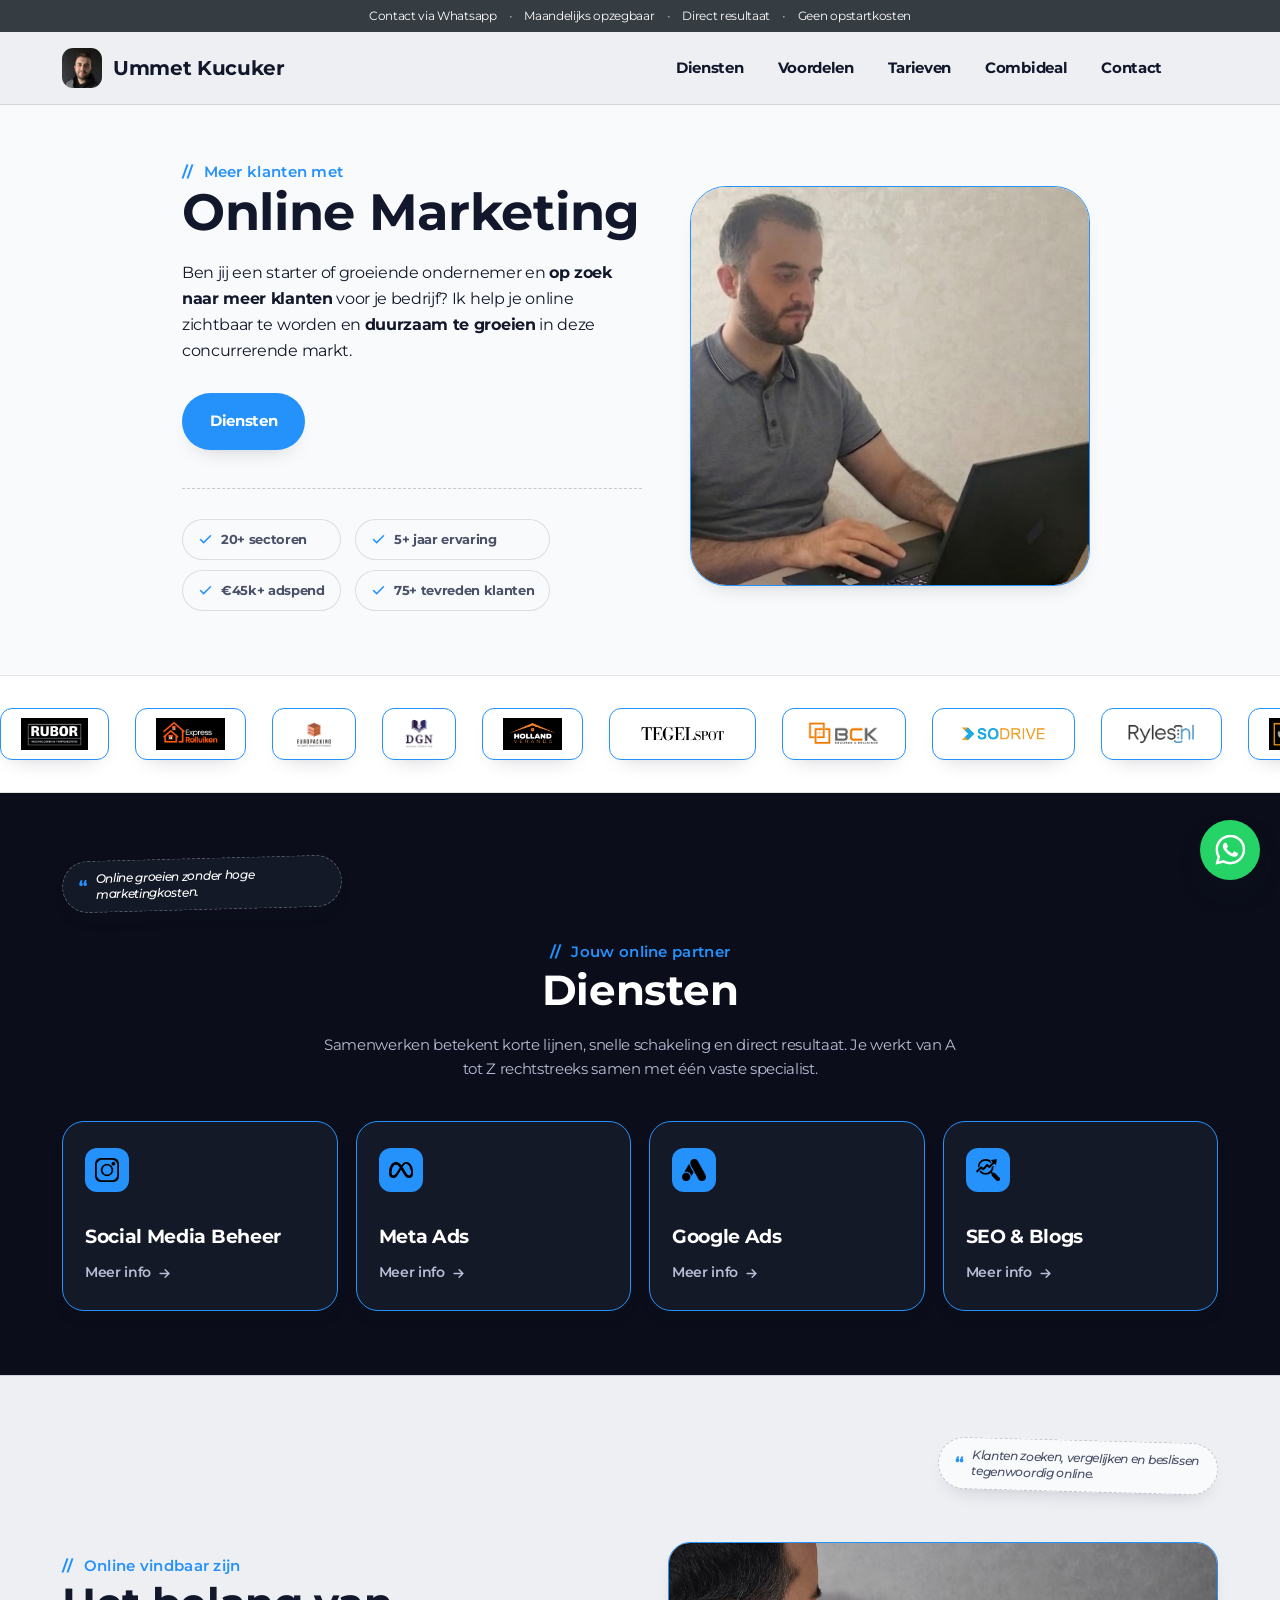
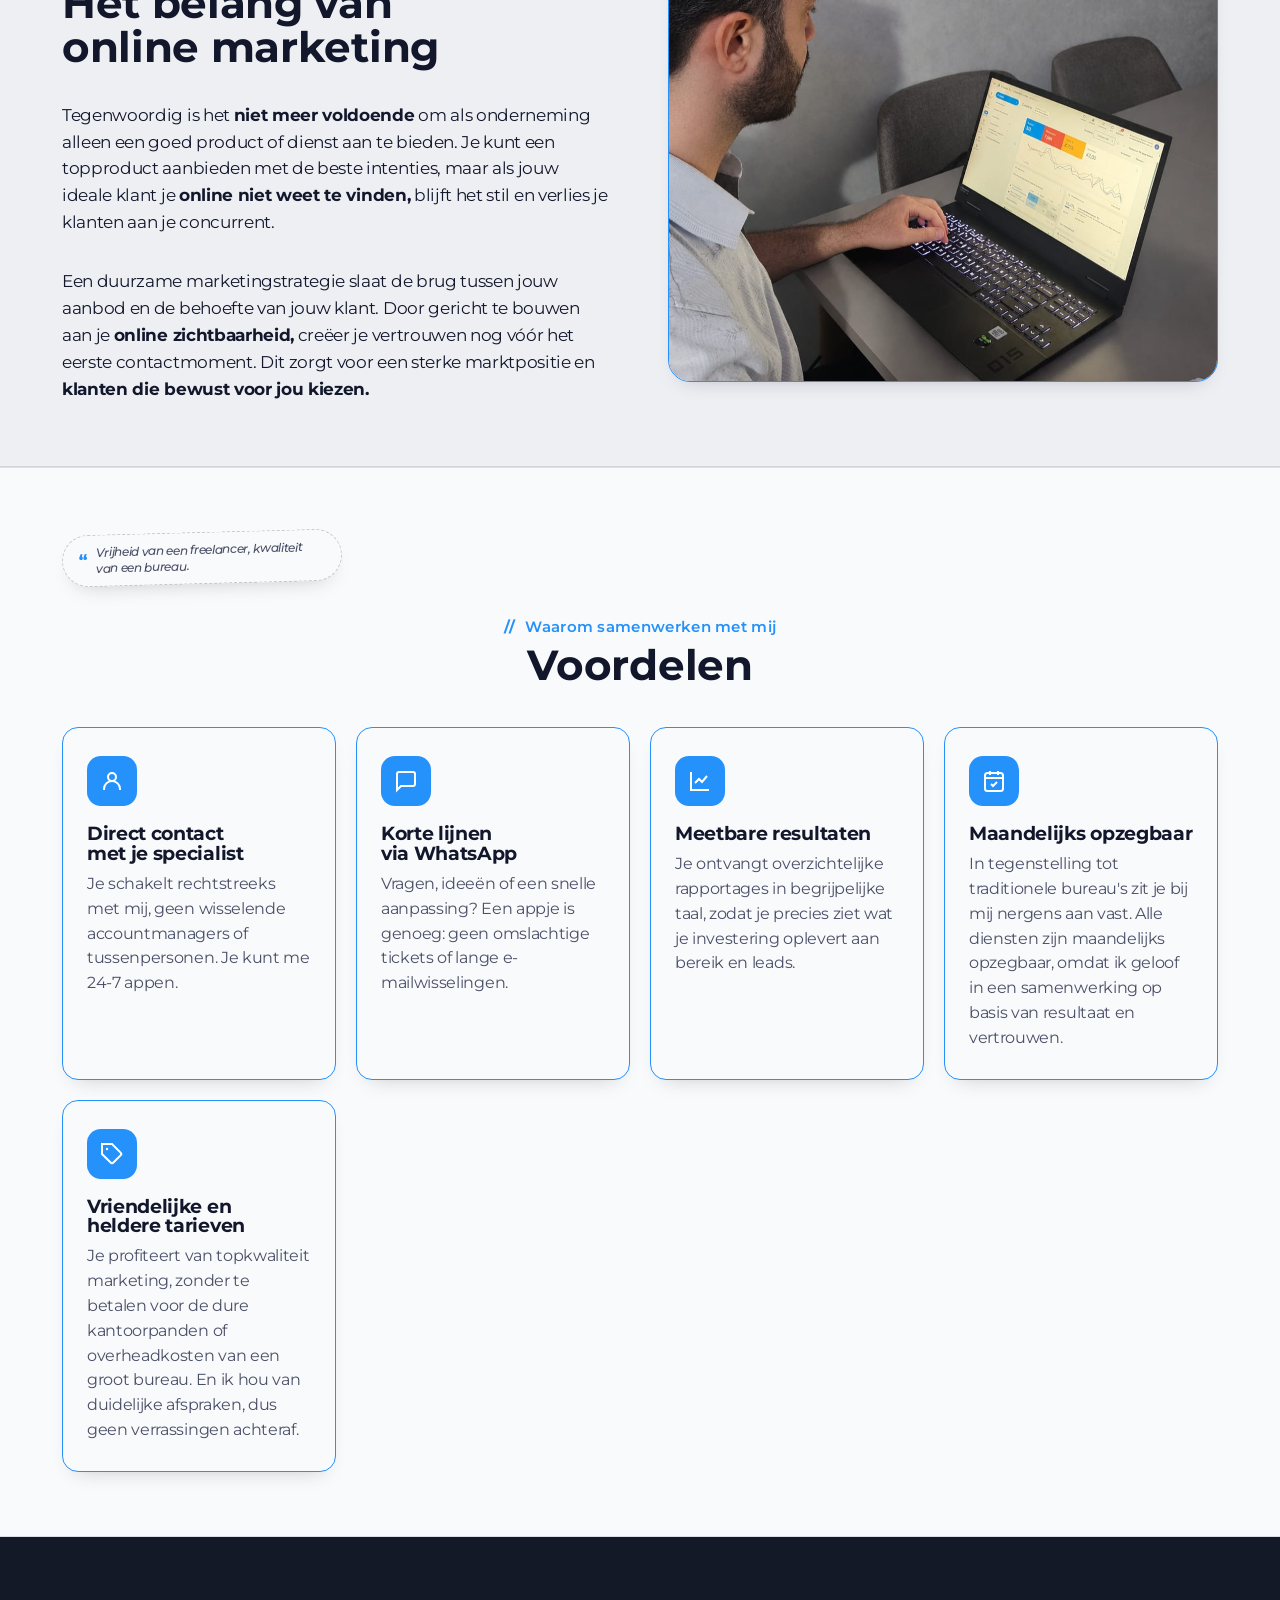
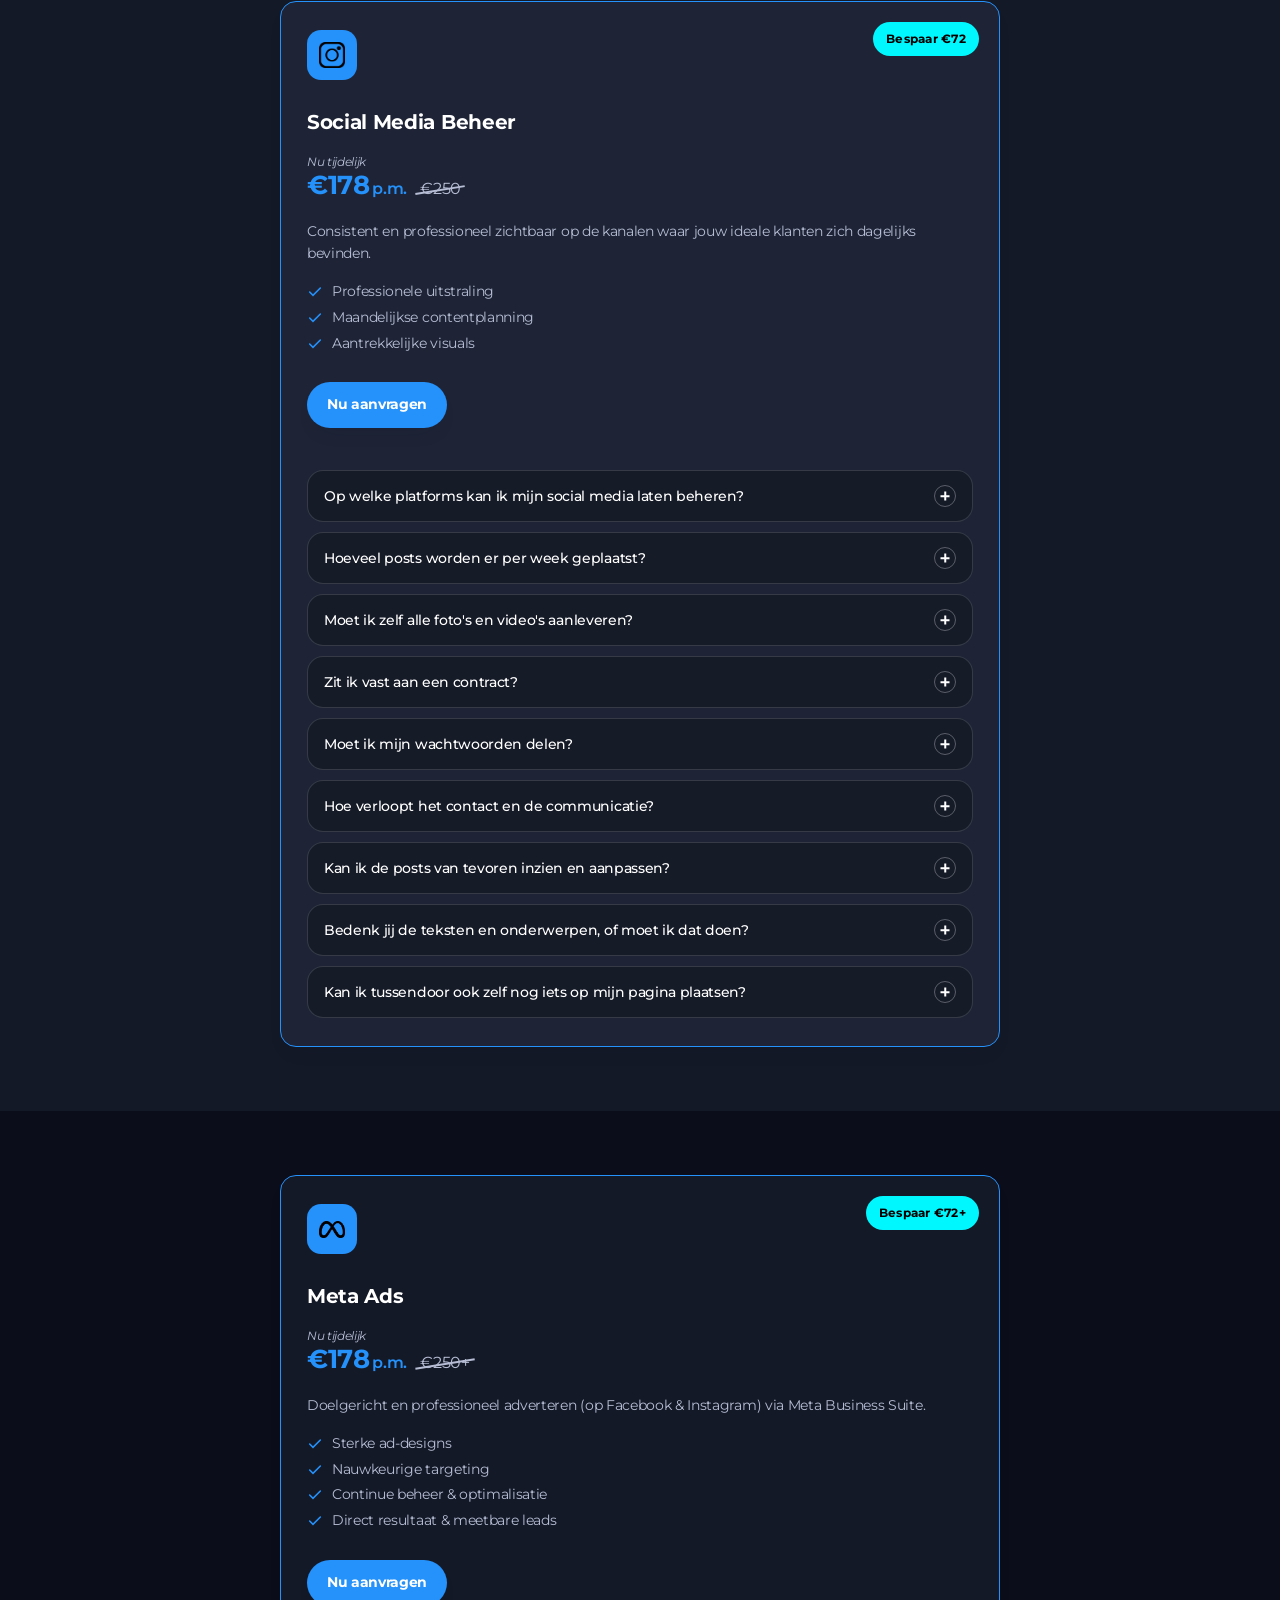
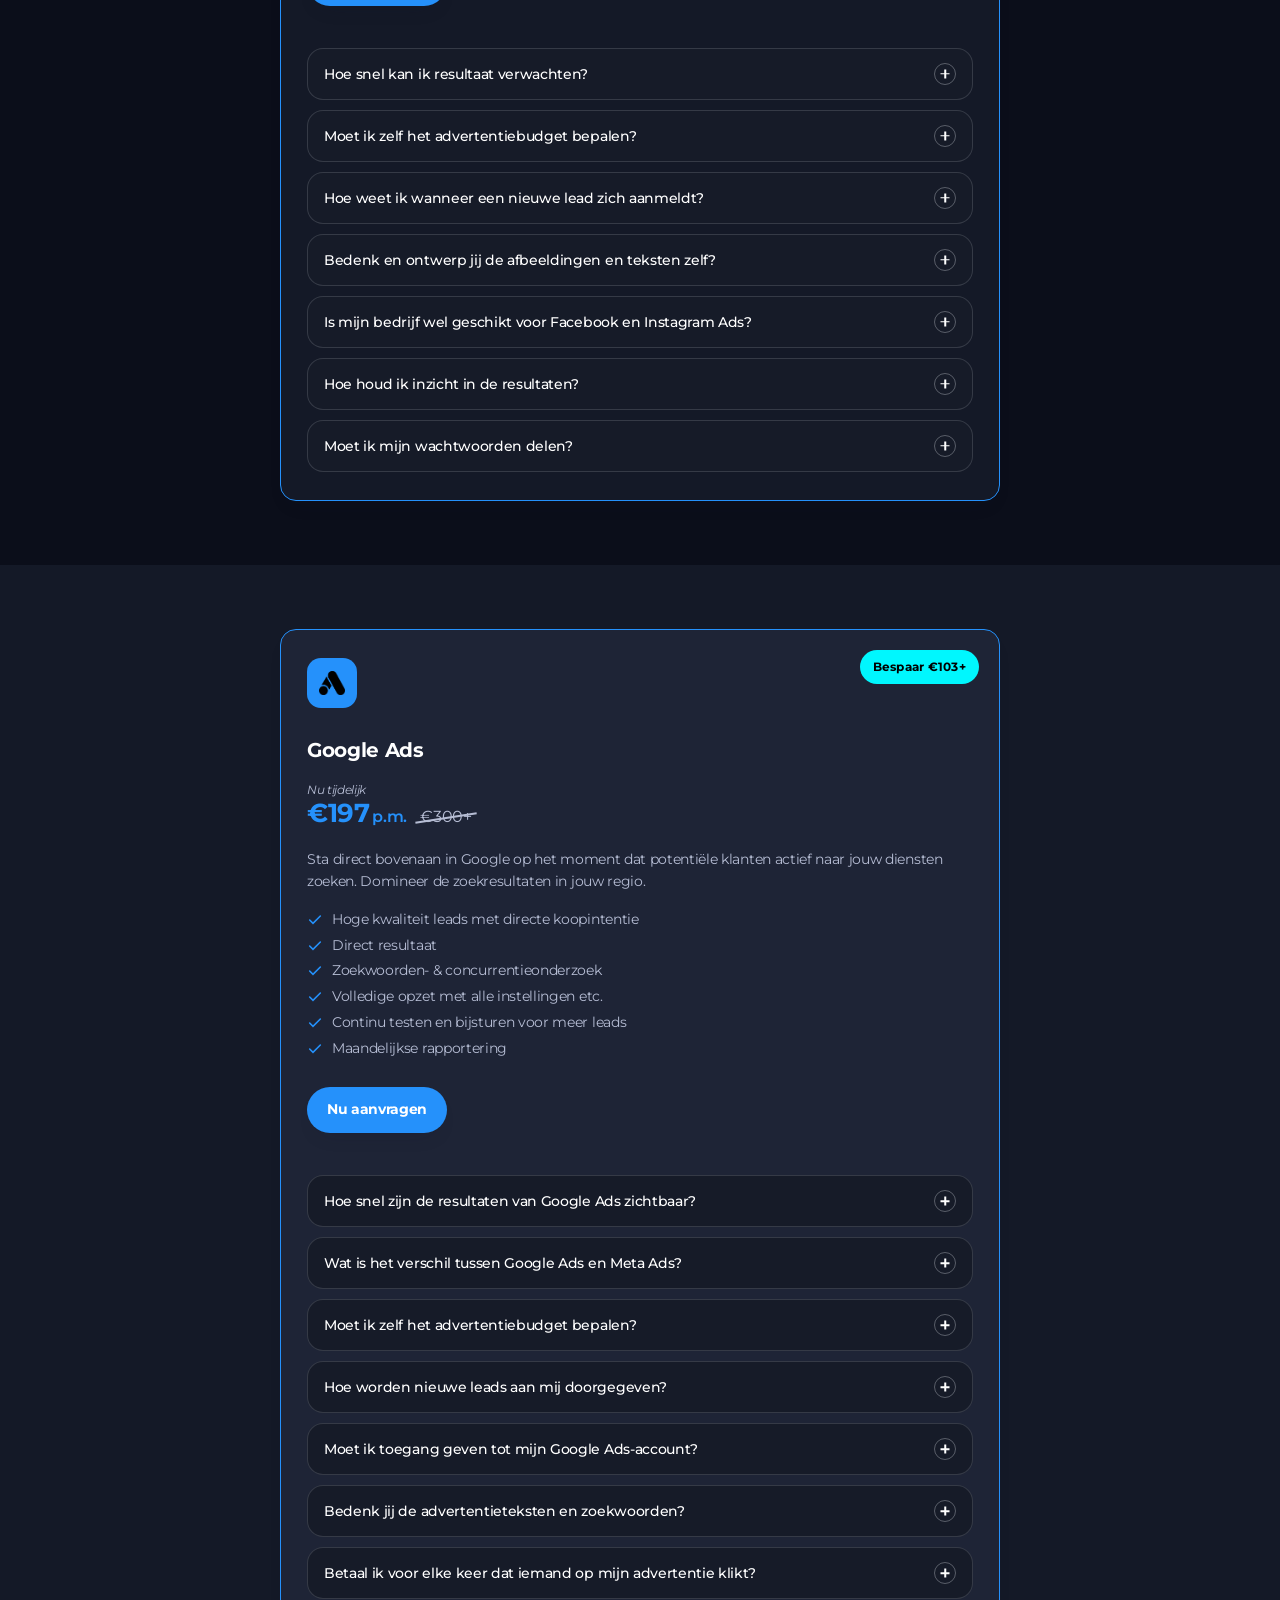
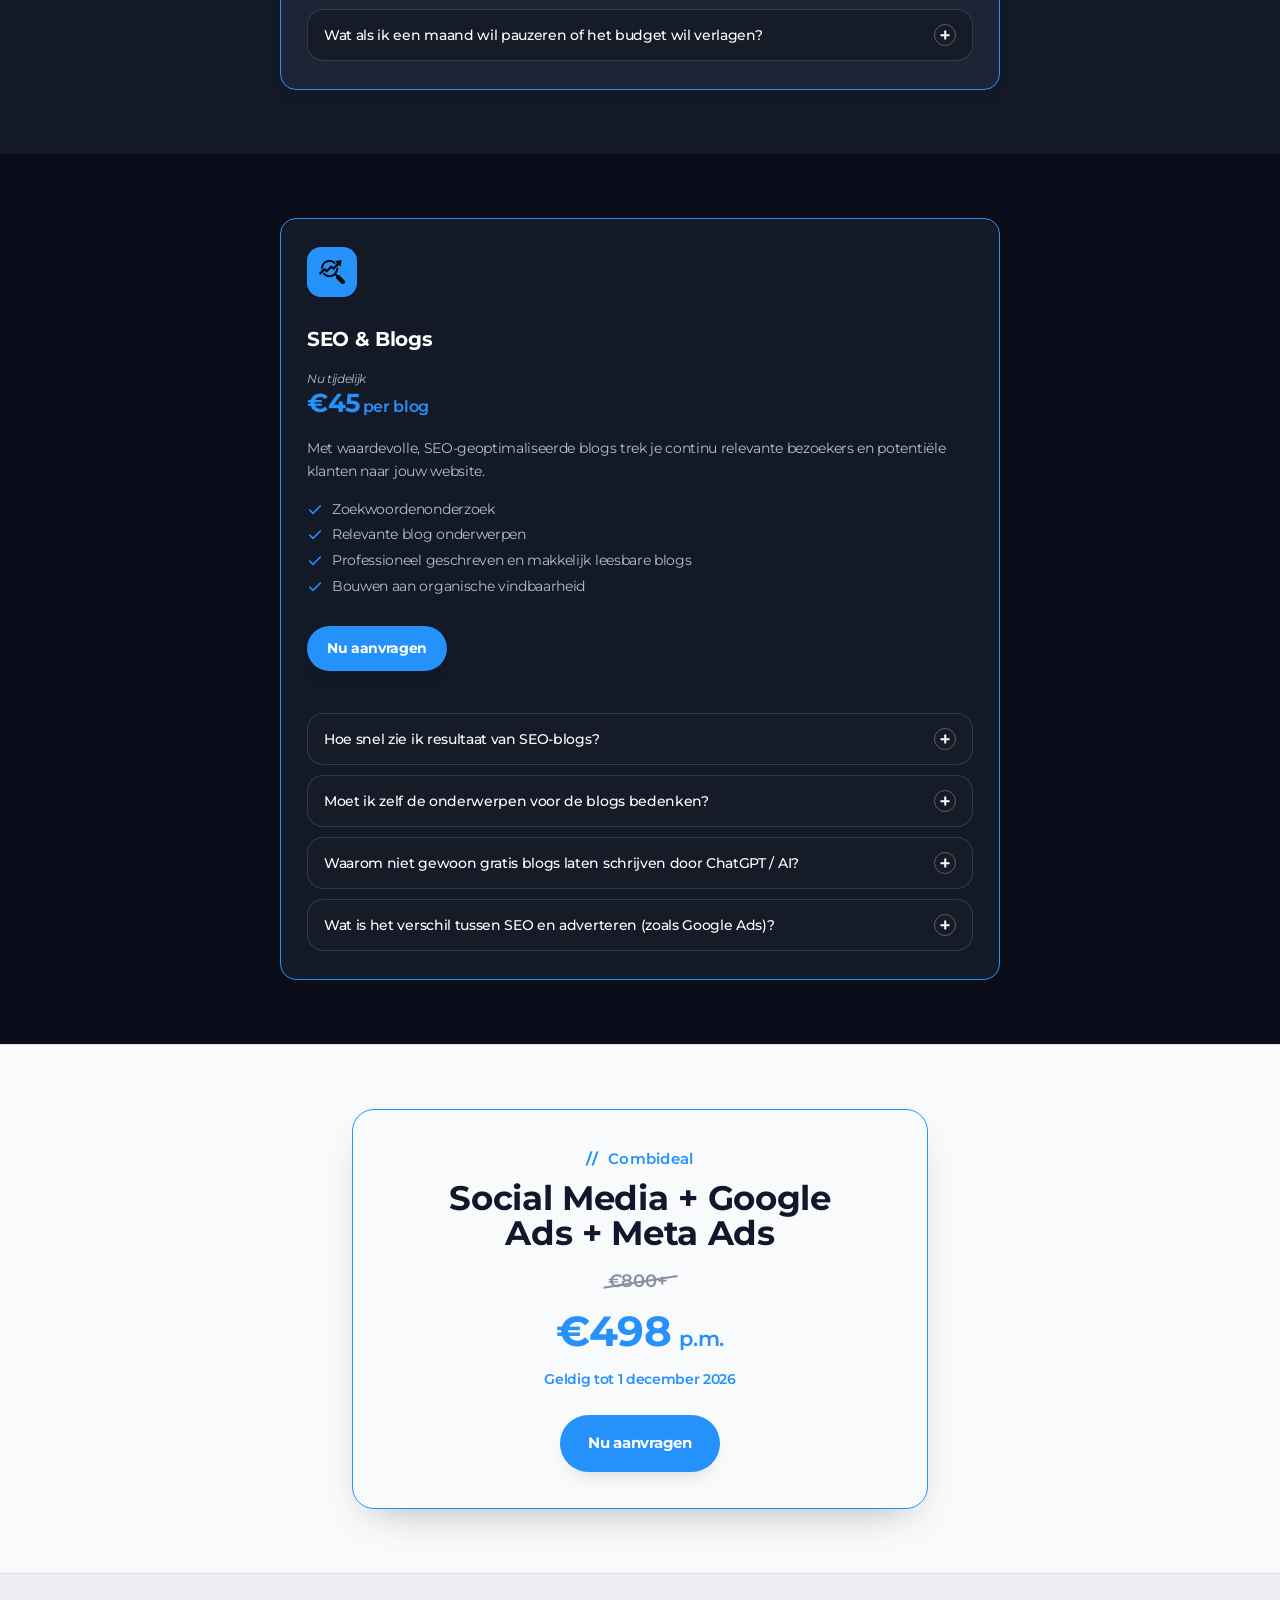
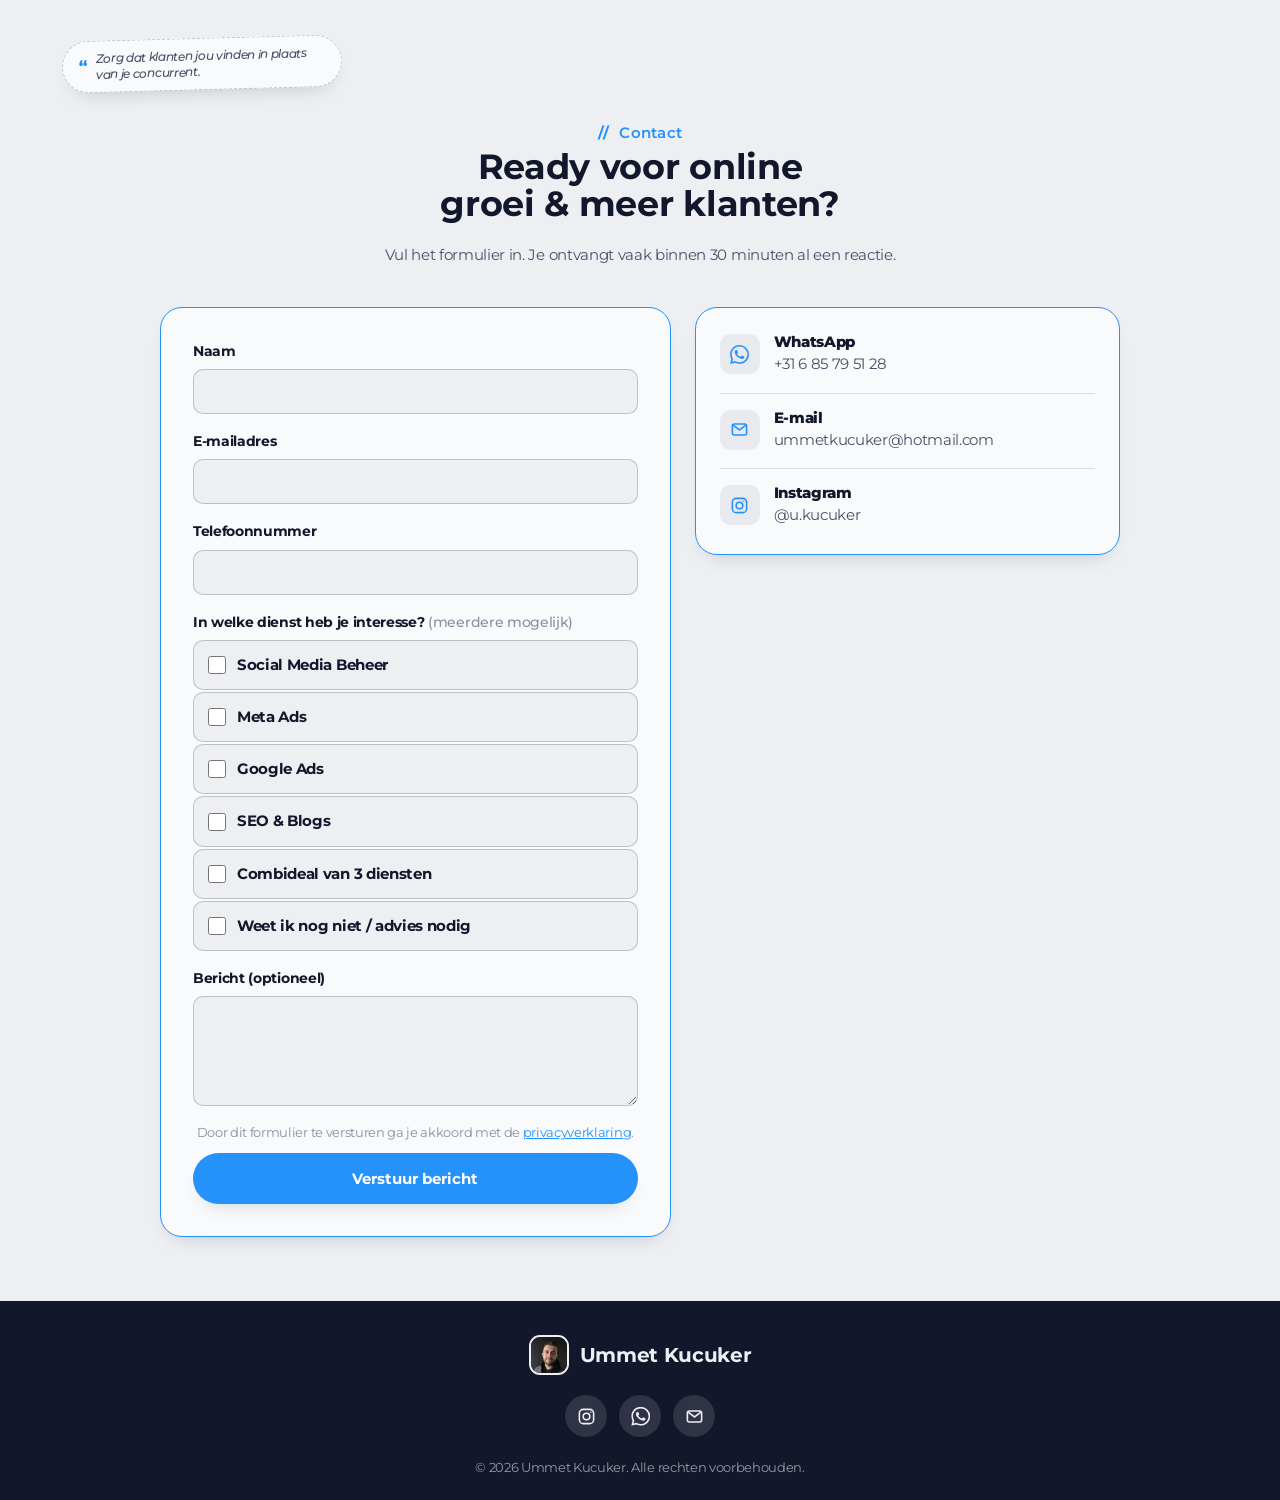
==== commit c4393ab4: "Remove redundant announce separator span Removed redundant separator span from announcements." ====
--- a/index.html
+++ b/index.html
@@ -49,7 +49,6 @@
     <span class="announce-sep" aria-hidden="true">&bull;</span>
     <span class="announce-item">Direct resultaat</span>
     <span class="announce-sep" aria-hidden="true">&bull;</span>
-    <span class="announce-sep" aria-hidden="true">&bull;</span>
     <span class="announce-item">Geen opstartkosten</span>
   </div>
 </div>
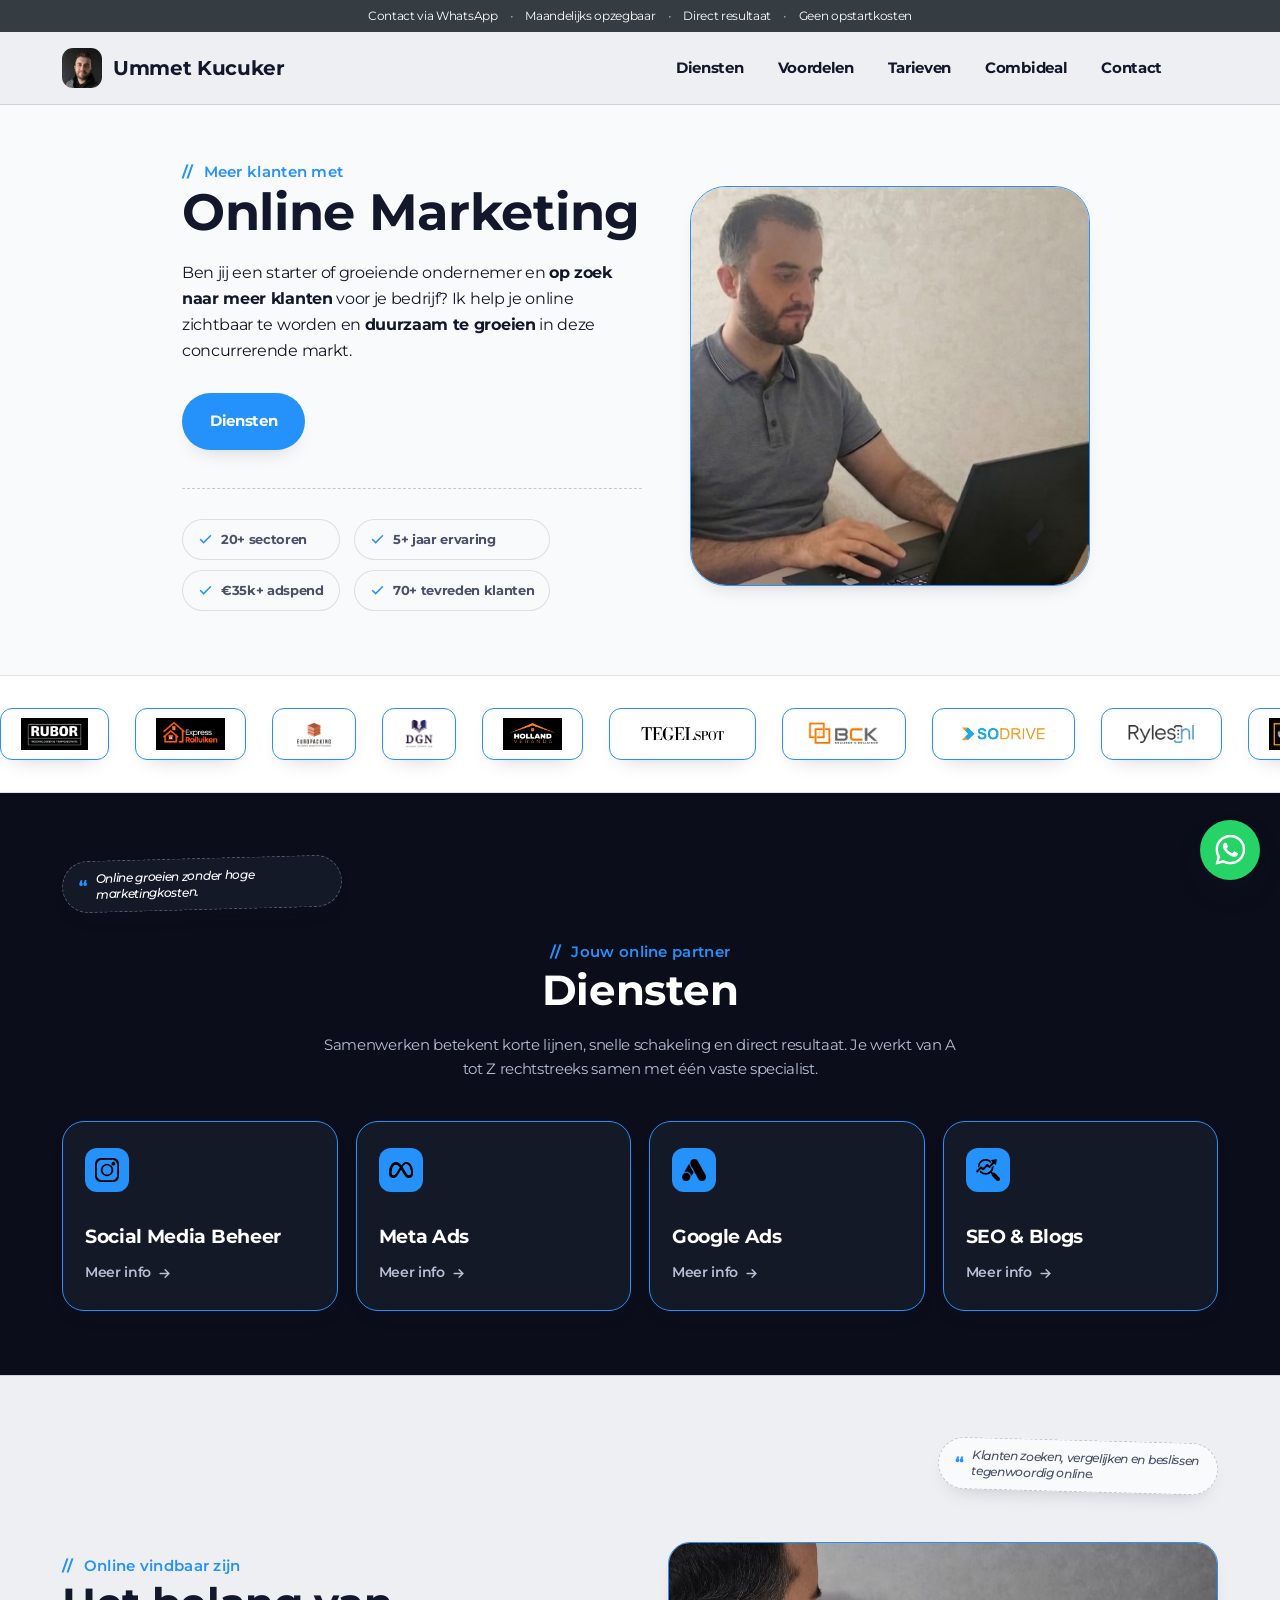
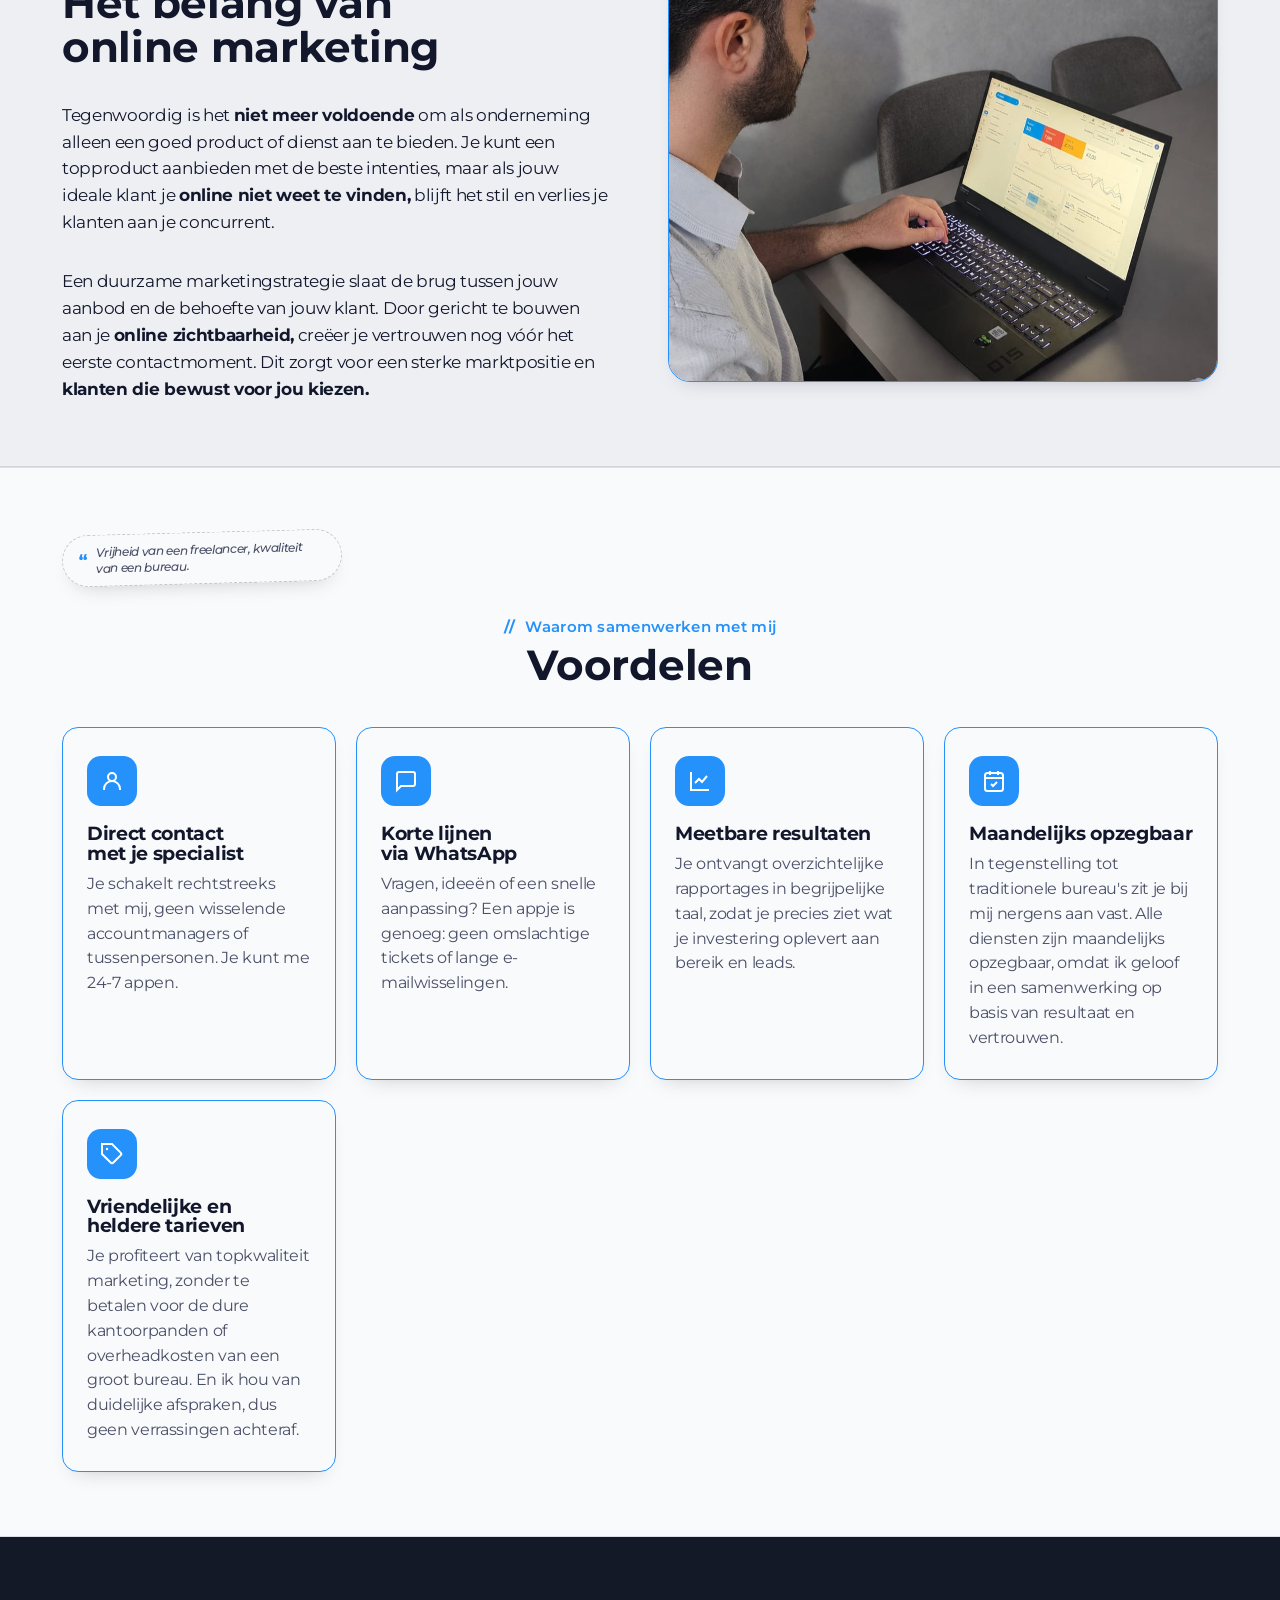
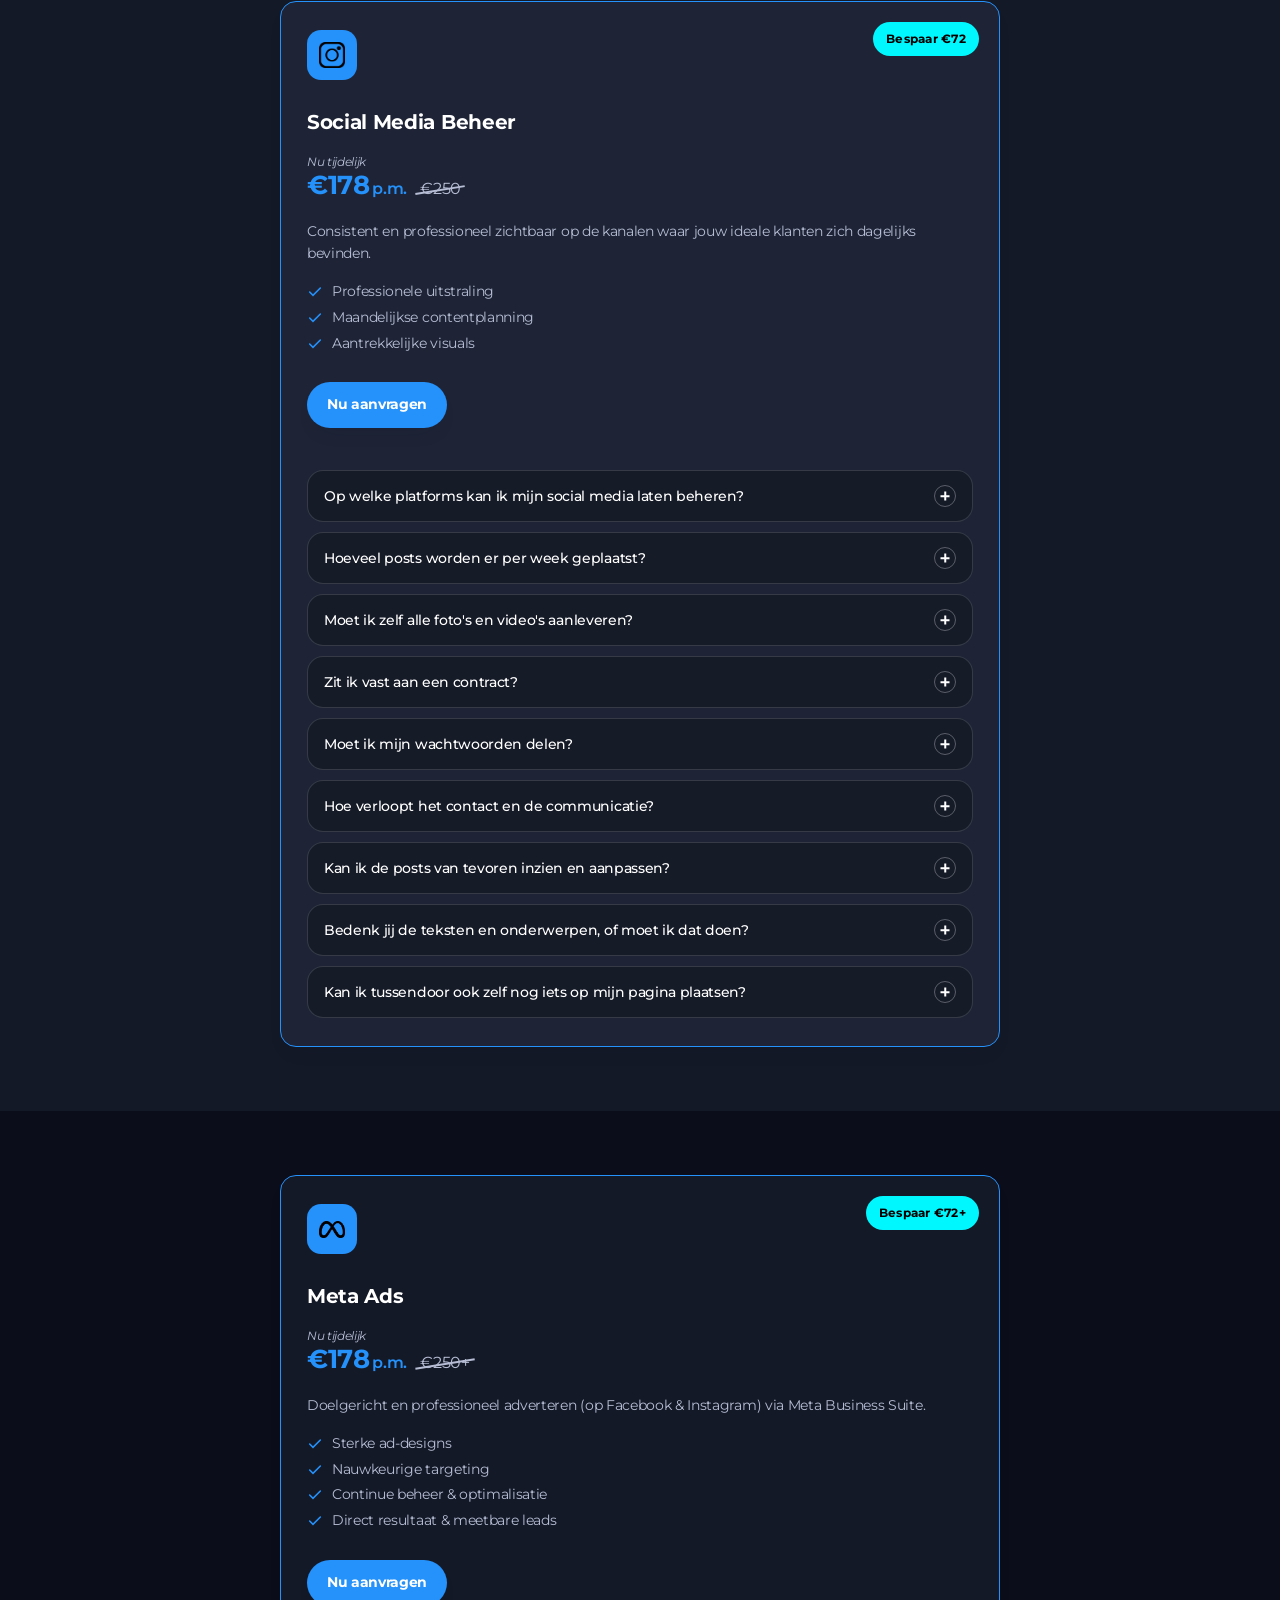
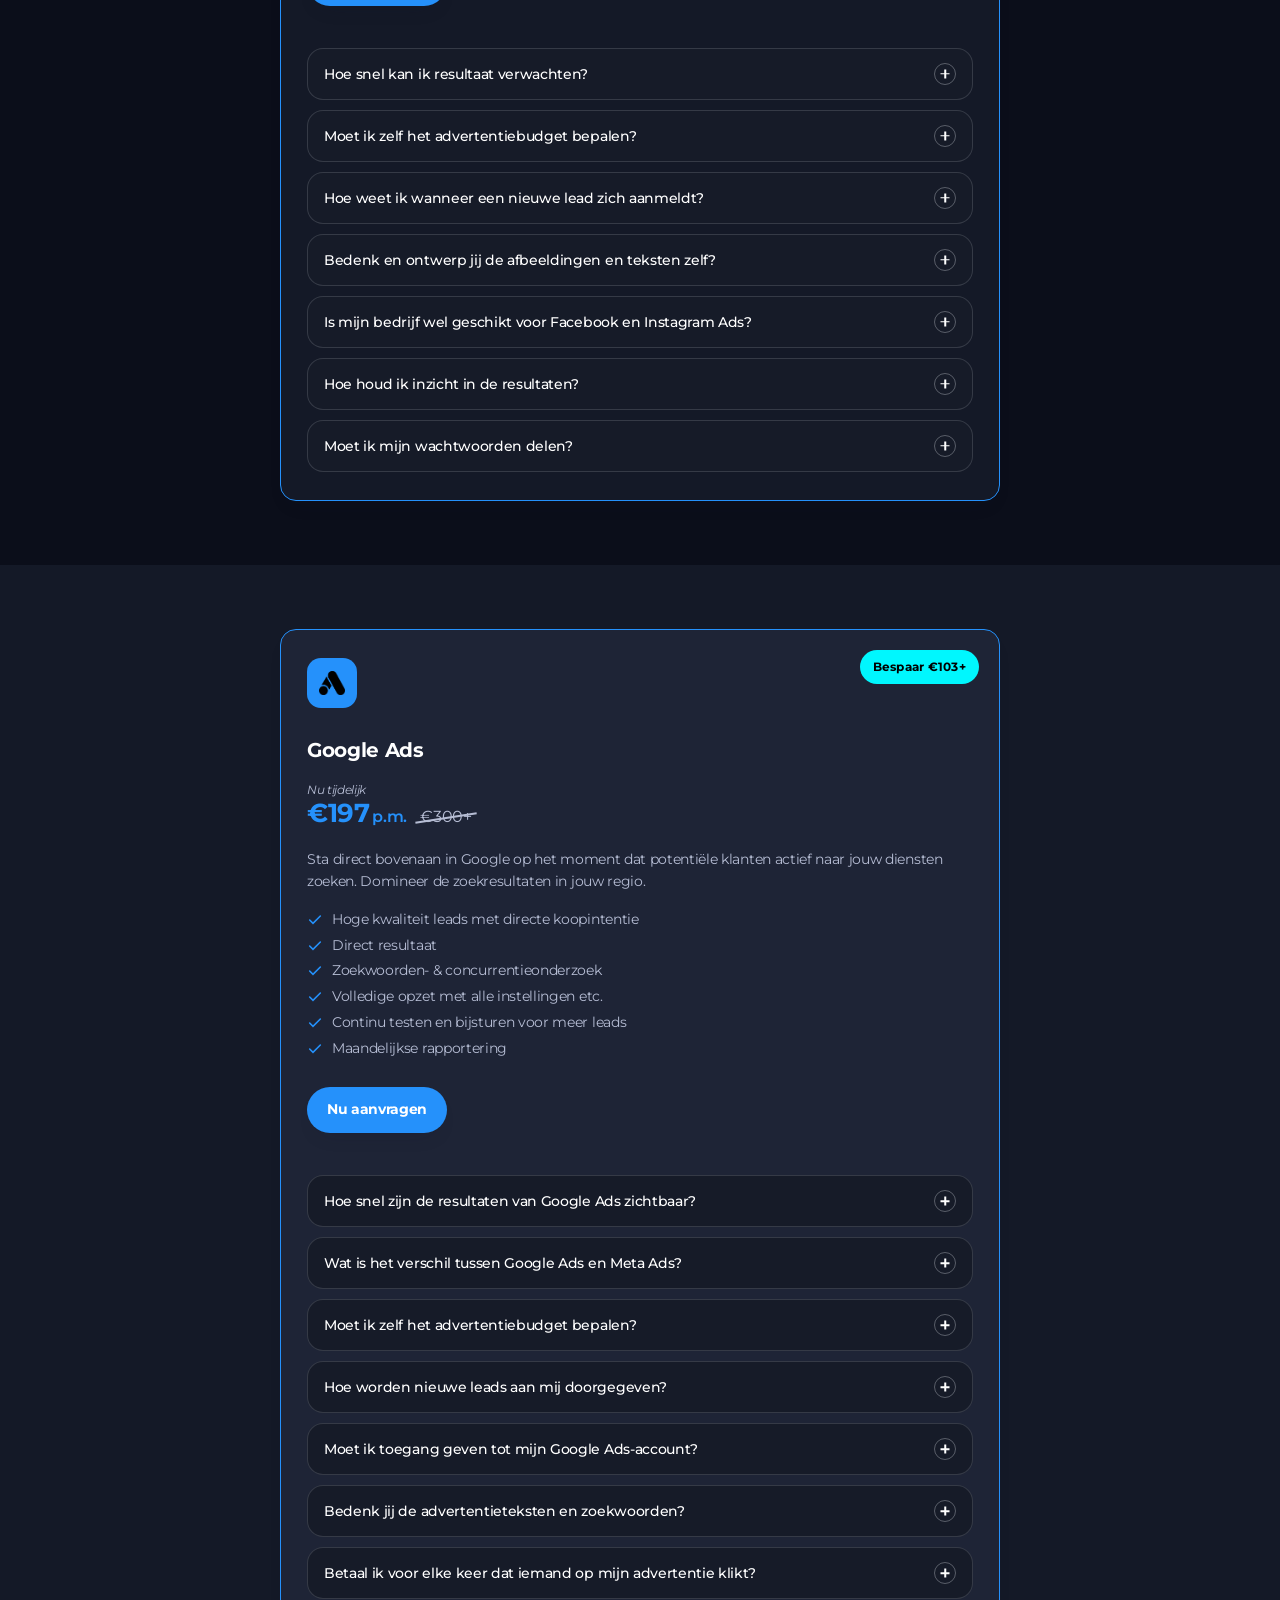
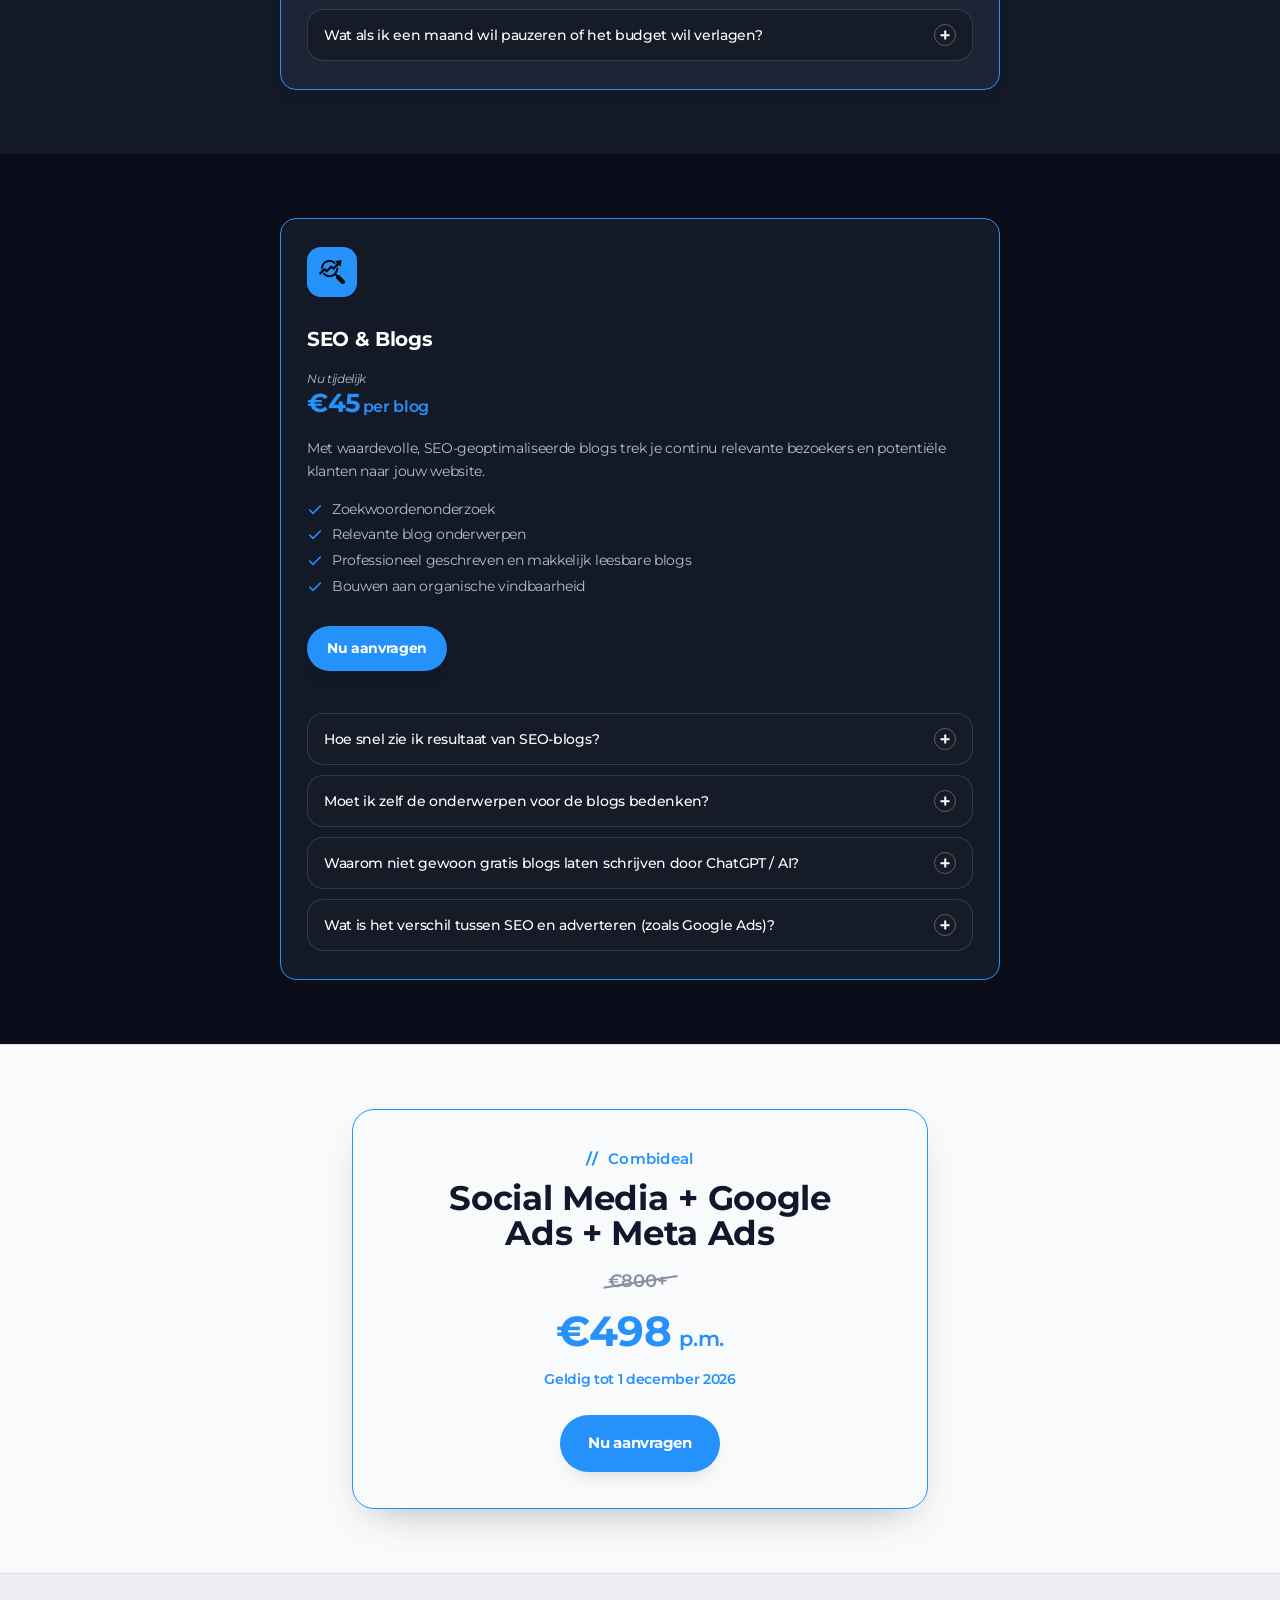
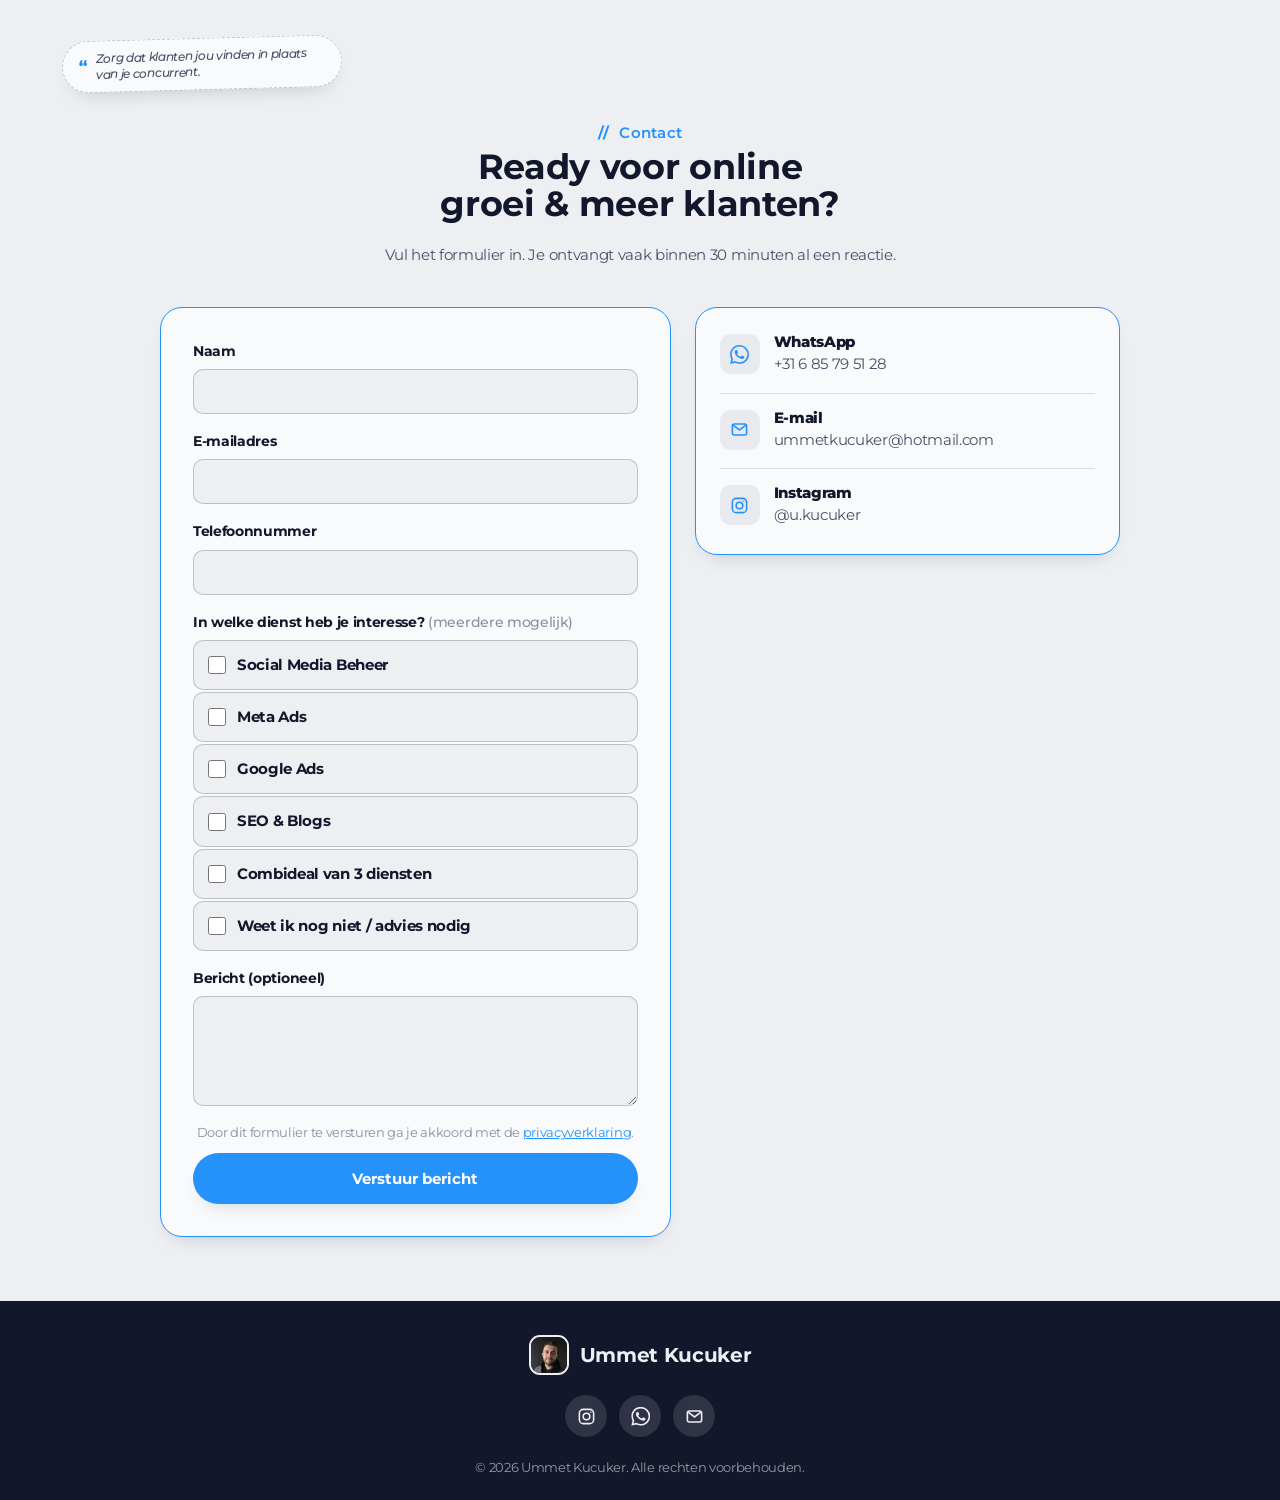
==== commit 9a3a2bbf: "Update index.html" ====
--- a/index.html
+++ b/index.html
@@ -43,7 +43,7 @@
 <!-- Topbalk: voordelen, swipebaar -->
 <div class="announce-bar" aria-label="Voordelen">
   <div class="announce-track">
-    <span class="announce-item">Contact via Whatsapp</span>
+    <span class="announce-item">Contact via WhatsApp</span>
     <span class="announce-sep" aria-hidden="true">&bull;</span>
     <span class="announce-item">Maandelijks opzegbaar</span>
     <span class="announce-sep" aria-hidden="true">&bull;</span>
@@ -123,8 +123,8 @@
         <div class="tag-strip">
           <span class="tag-chip"><svg viewBox="0 0 24 24" fill="none" stroke="currentColor" stroke-width="2.4" stroke-linecap="round"><path d="M20 6L9 17l-5-5"/></svg>20+ sectoren</span>
           <span class="tag-chip"><svg viewBox="0 0 24 24" fill="none" stroke="currentColor" stroke-width="2.4" stroke-linecap="round"><path d="M20 6L9 17l-5-5"/></svg>5+ jaar ervaring</span>
-          <span class="tag-chip"><svg viewBox="0 0 24 24" fill="none" stroke="currentColor" stroke-width="2.4" stroke-linecap="round"><path d="M20 6L9 17l-5-5"/></svg>&euro;45k+ adspend</span>
-          <span class="tag-chip"><svg viewBox="0 0 24 24" fill="none" stroke="currentColor" stroke-width="2.4" stroke-linecap="round"><path d="M20 6L9 17l-5-5"/></svg>75+ tevreden klanten</span>
+          <span class="tag-chip"><svg viewBox="0 0 24 24" fill="none" stroke="currentColor" stroke-width="2.4" stroke-linecap="round"><path d="M20 6L9 17l-5-5"/></svg>&euro;35k+ adspend</span>
+          <span class="tag-chip"><svg viewBox="0 0 24 24" fill="none" stroke="currentColor" stroke-width="2.4" stroke-linecap="round"><path d="M20 6L9 17l-5-5"/></svg>70+ tevreden klanten</span>
         </div>
       </div>
     </div>
@@ -586,6 +586,6 @@
   <svg class="wa-icon" viewBox="0 0 24 24" fill="currentColor"><path d="M17.472 14.382c-.297-.149-1.758-.867-2.03-.967-.273-.099-.471-.148-.67.15-.197.297-.767.966-.94 1.164-.173.199-.347.223-.644.075-.297-.15-1.255-.463-2.39-1.475-.883-.788-1.48-1.761-1.653-2.059-.173-.297-.018-.458.13-.606.134-.133.298-.347.446-.52.149-.174.198-.298.298-.497.099-.198.05-.371-.025-.52-.075-.149-.669-1.612-.916-2.207-.242-.579-.487-.5-.669-.51-.173-.008-.371-.01-.57-.01-.198 0-.52.074-.792.372-.272.297-1.04 1.016-1.04 2.479 0 1.462 1.065 2.875 1.213 3.074.149.198 2.096 3.2 5.077 4.487.709.306 1.262.489 1.694.625.712.227 1.36.195 1.871.118.571-.085 1.758-.719 2.006-1.413.248-.694.248-1.289.173-1.413-.074-.124-.272-.198-.57-.347zm-5.421 7.403h-.004a9.87 9.87 0 01-5.031-1.378l-.361-.214-3.741.982.998-3.648-.235-.374a9.86 9.86 0 01-1.51-5.26c.001-5.45 4.436-9.884 9.888-9.884 2.64 0 5.122 1.03 6.988 2.898a9.825 9.825 0 012.893 6.994c-.003 5.45-4.437 9.884-9.885 9.884zm8.413-18.297A11.815 11.815 0 0012.05 0C5.495 0 .16 5.335.157 11.892c0 2.096.547 4.142 1.588 5.945L.057 24l6.305-1.654a11.882 11.882 0 005.683 1.448h.005c6.554 0 11.89-5.335 11.893-11.893a11.821 11.821 0 00-3.48-8.413z"/></svg>
 </a>
 
-<script src="index.js?v=6" defer></script>
+<script src="index.js?v=7" defer></script>
 </body>
 </html>
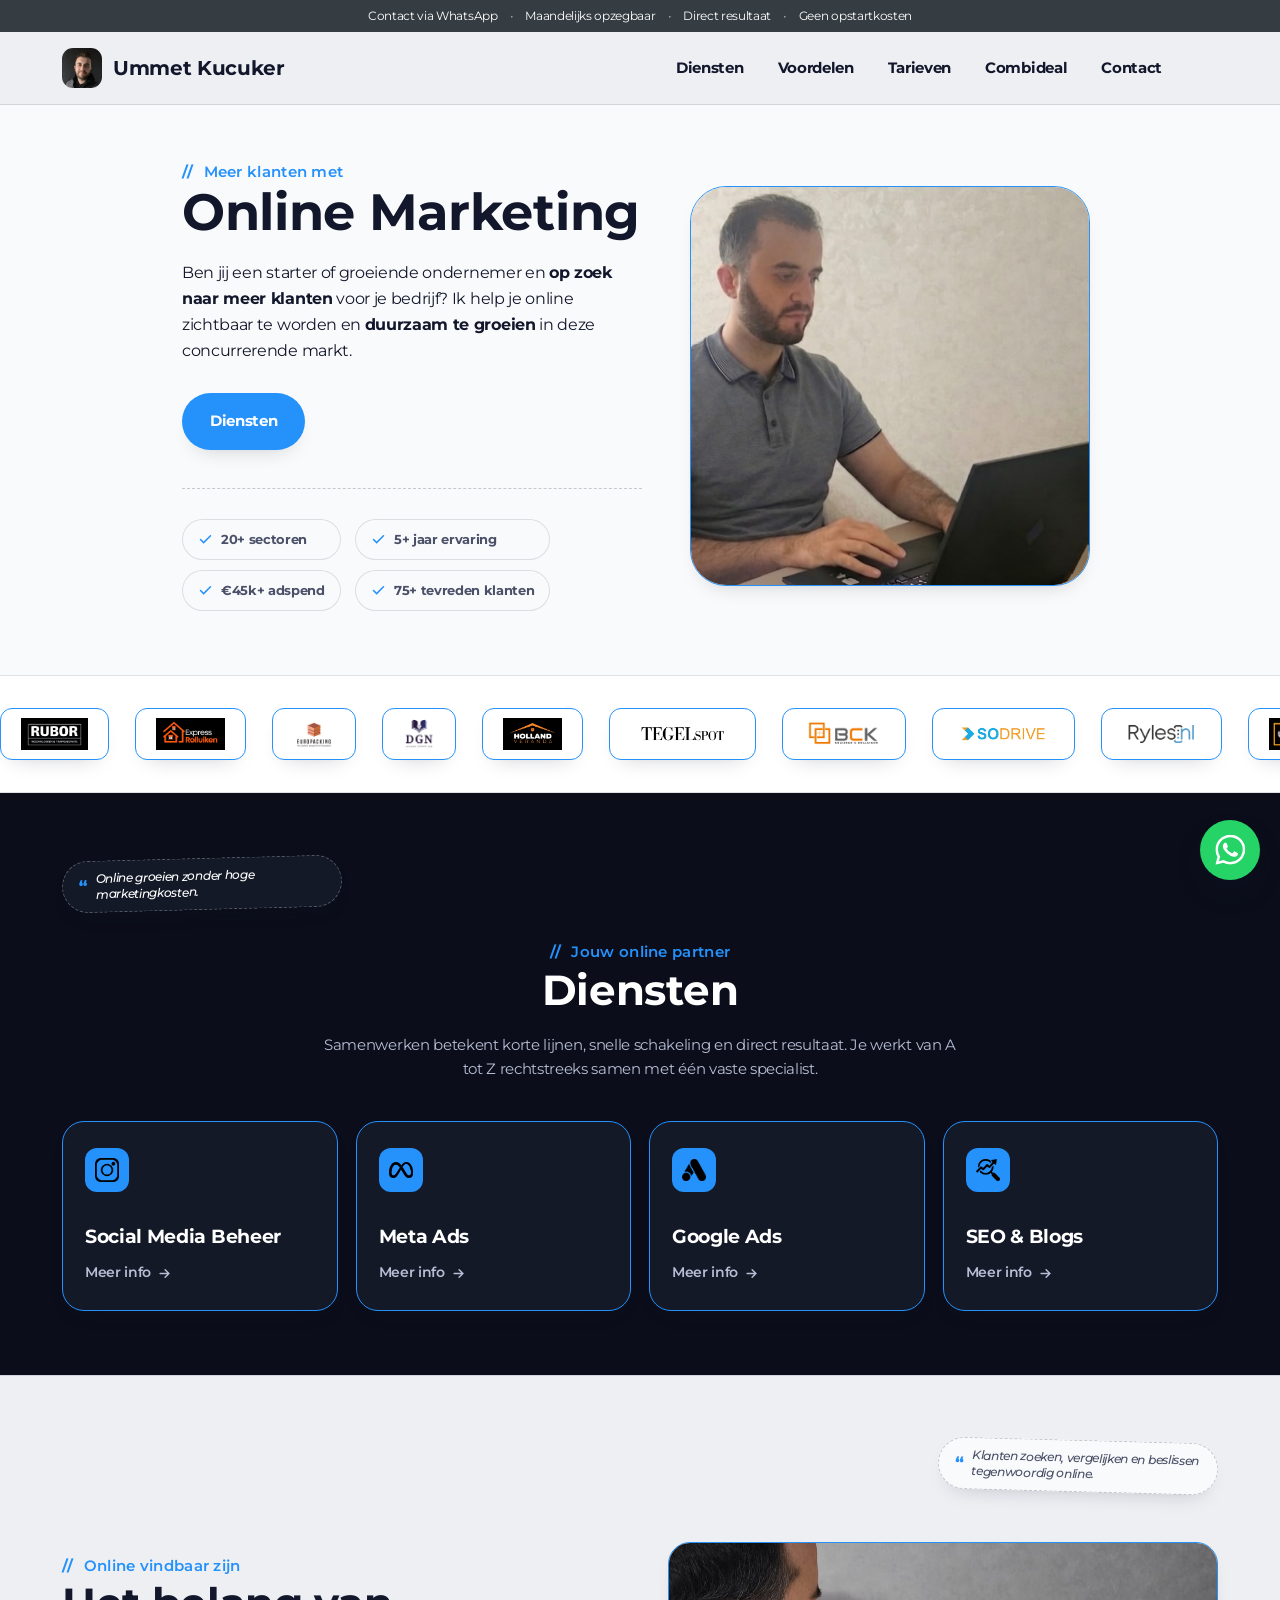
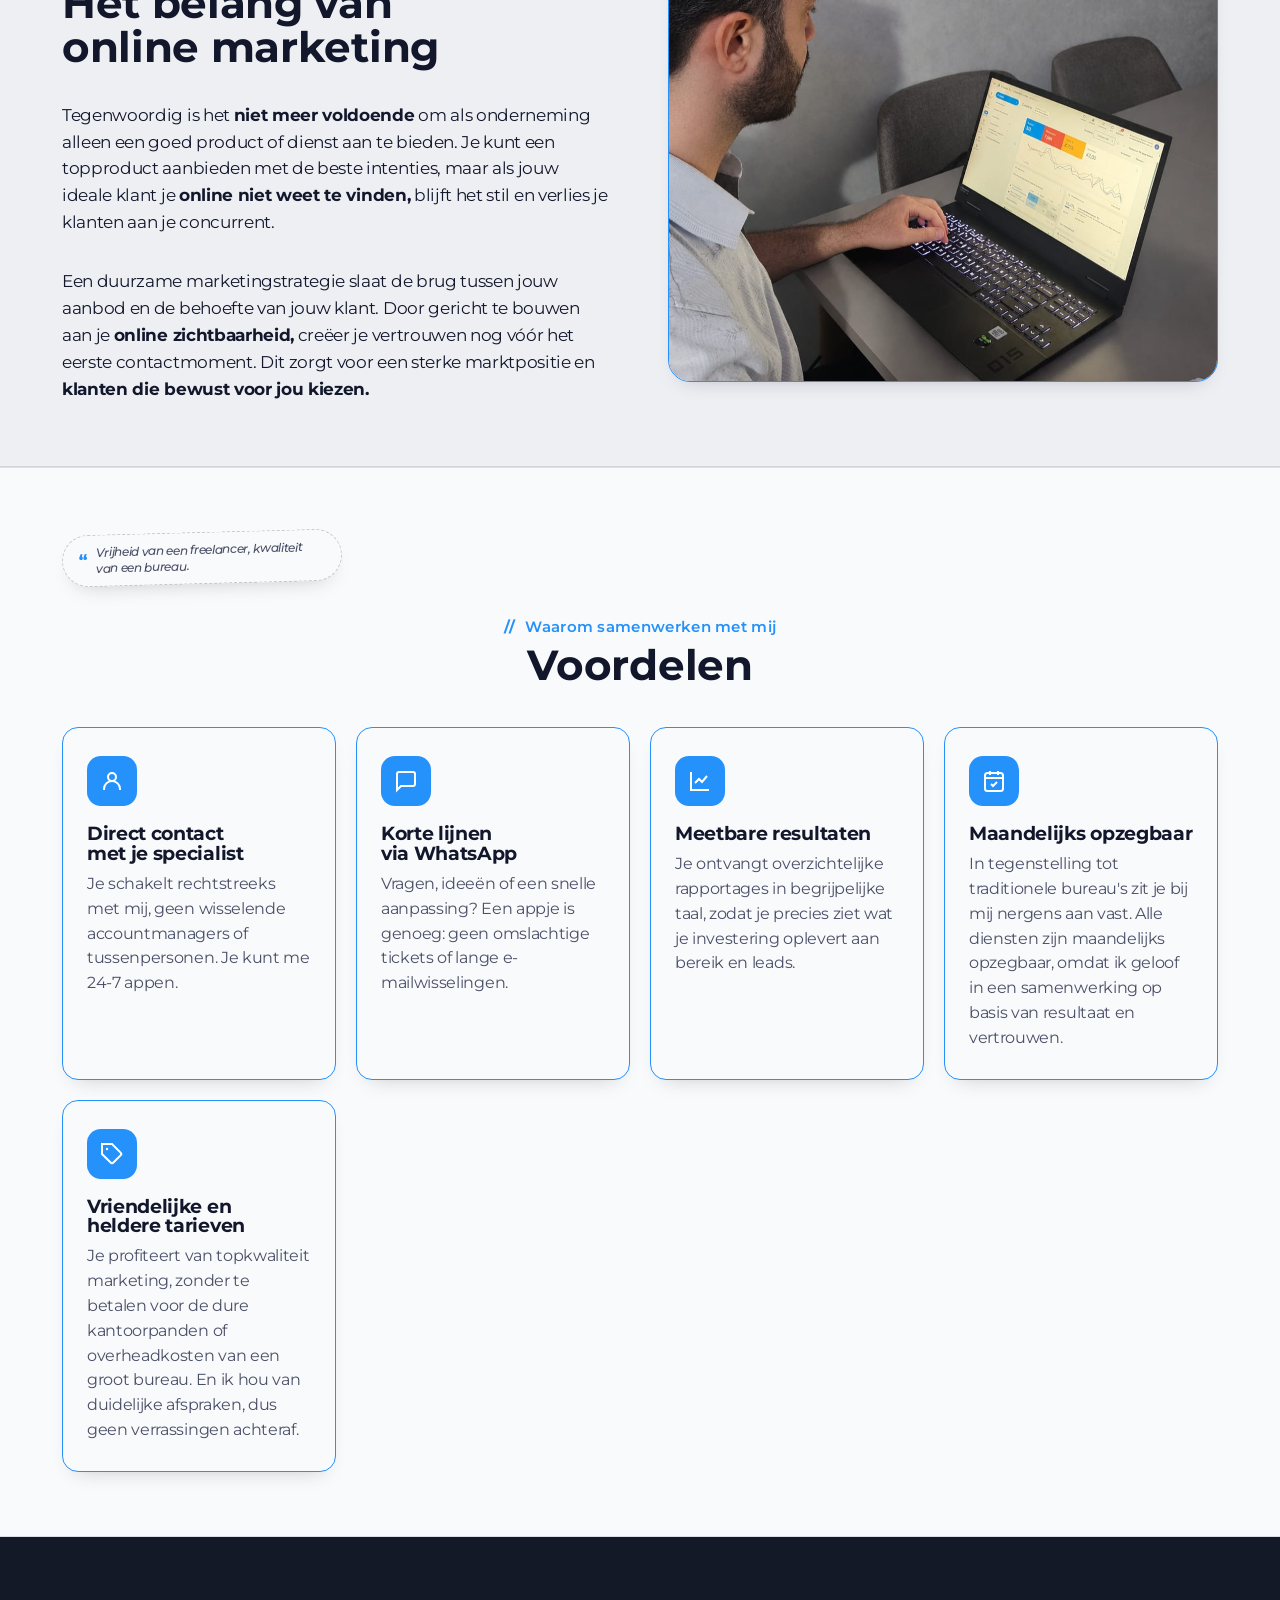
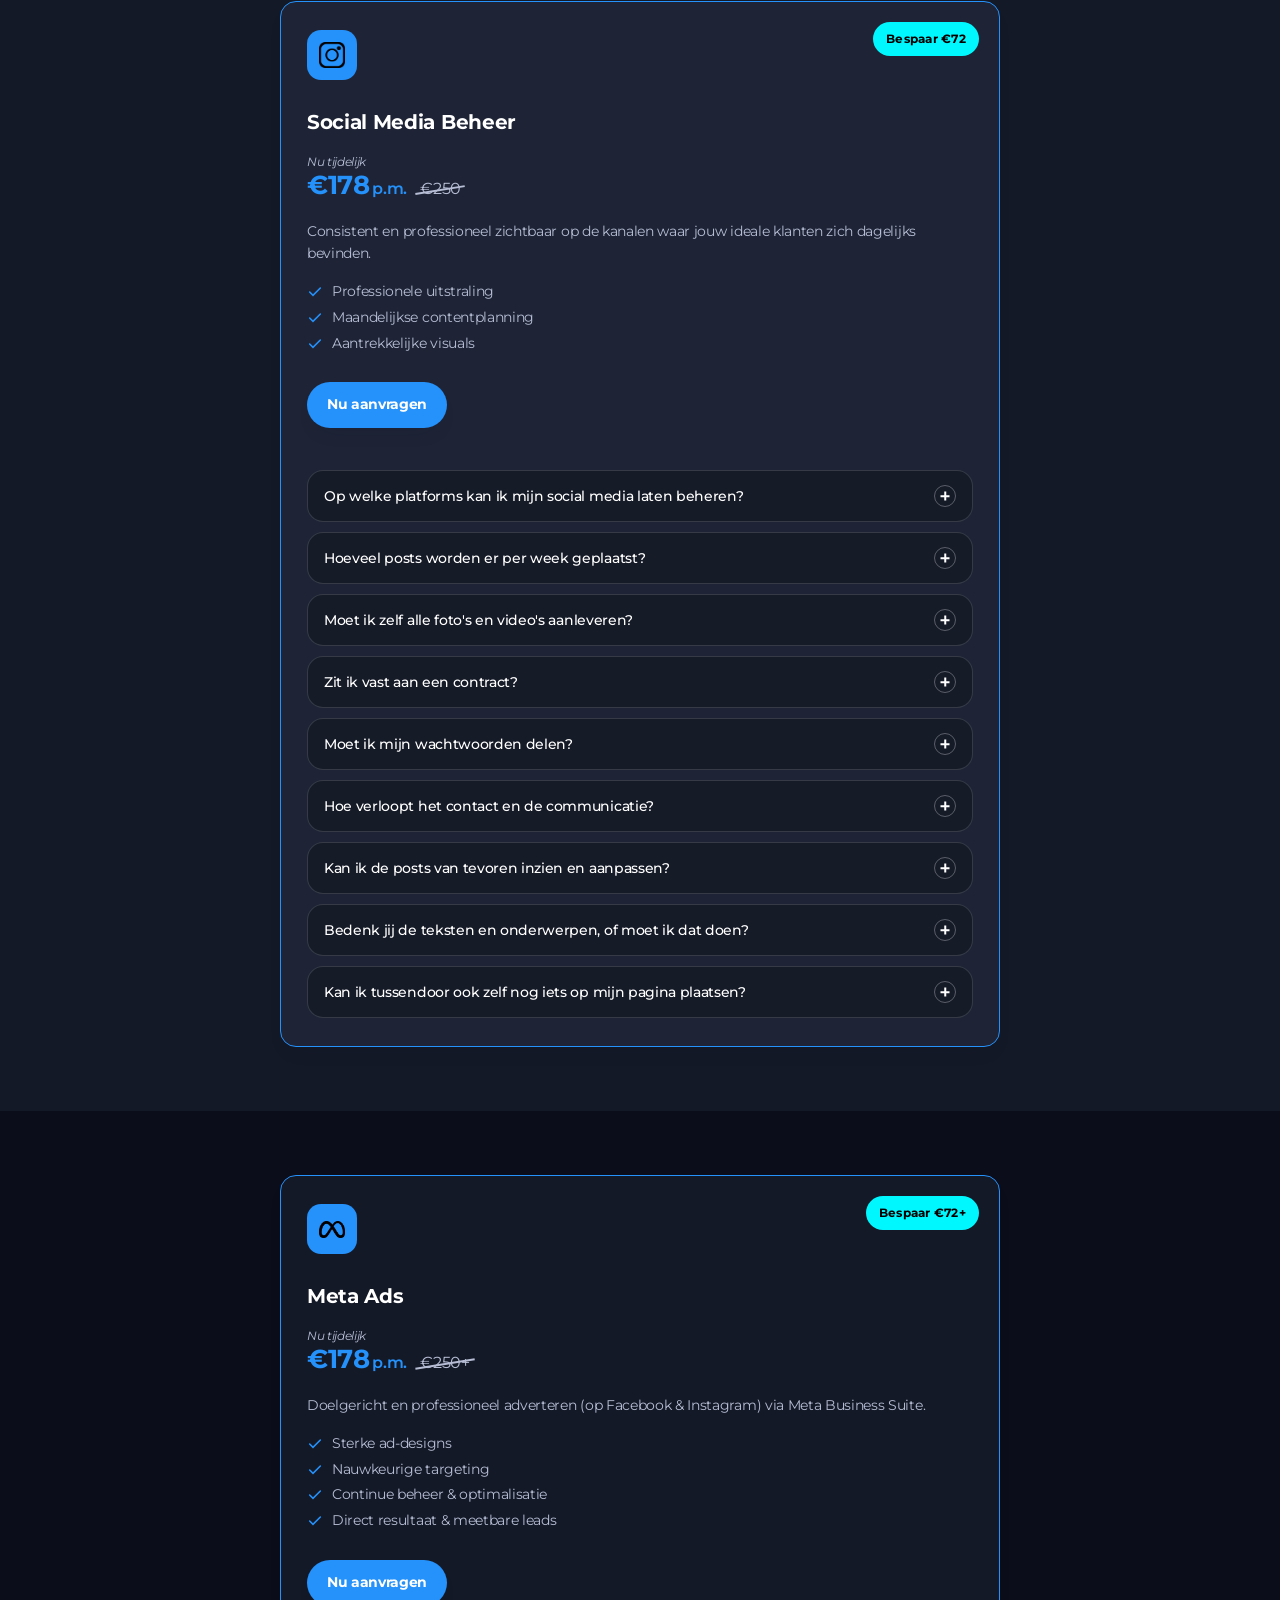
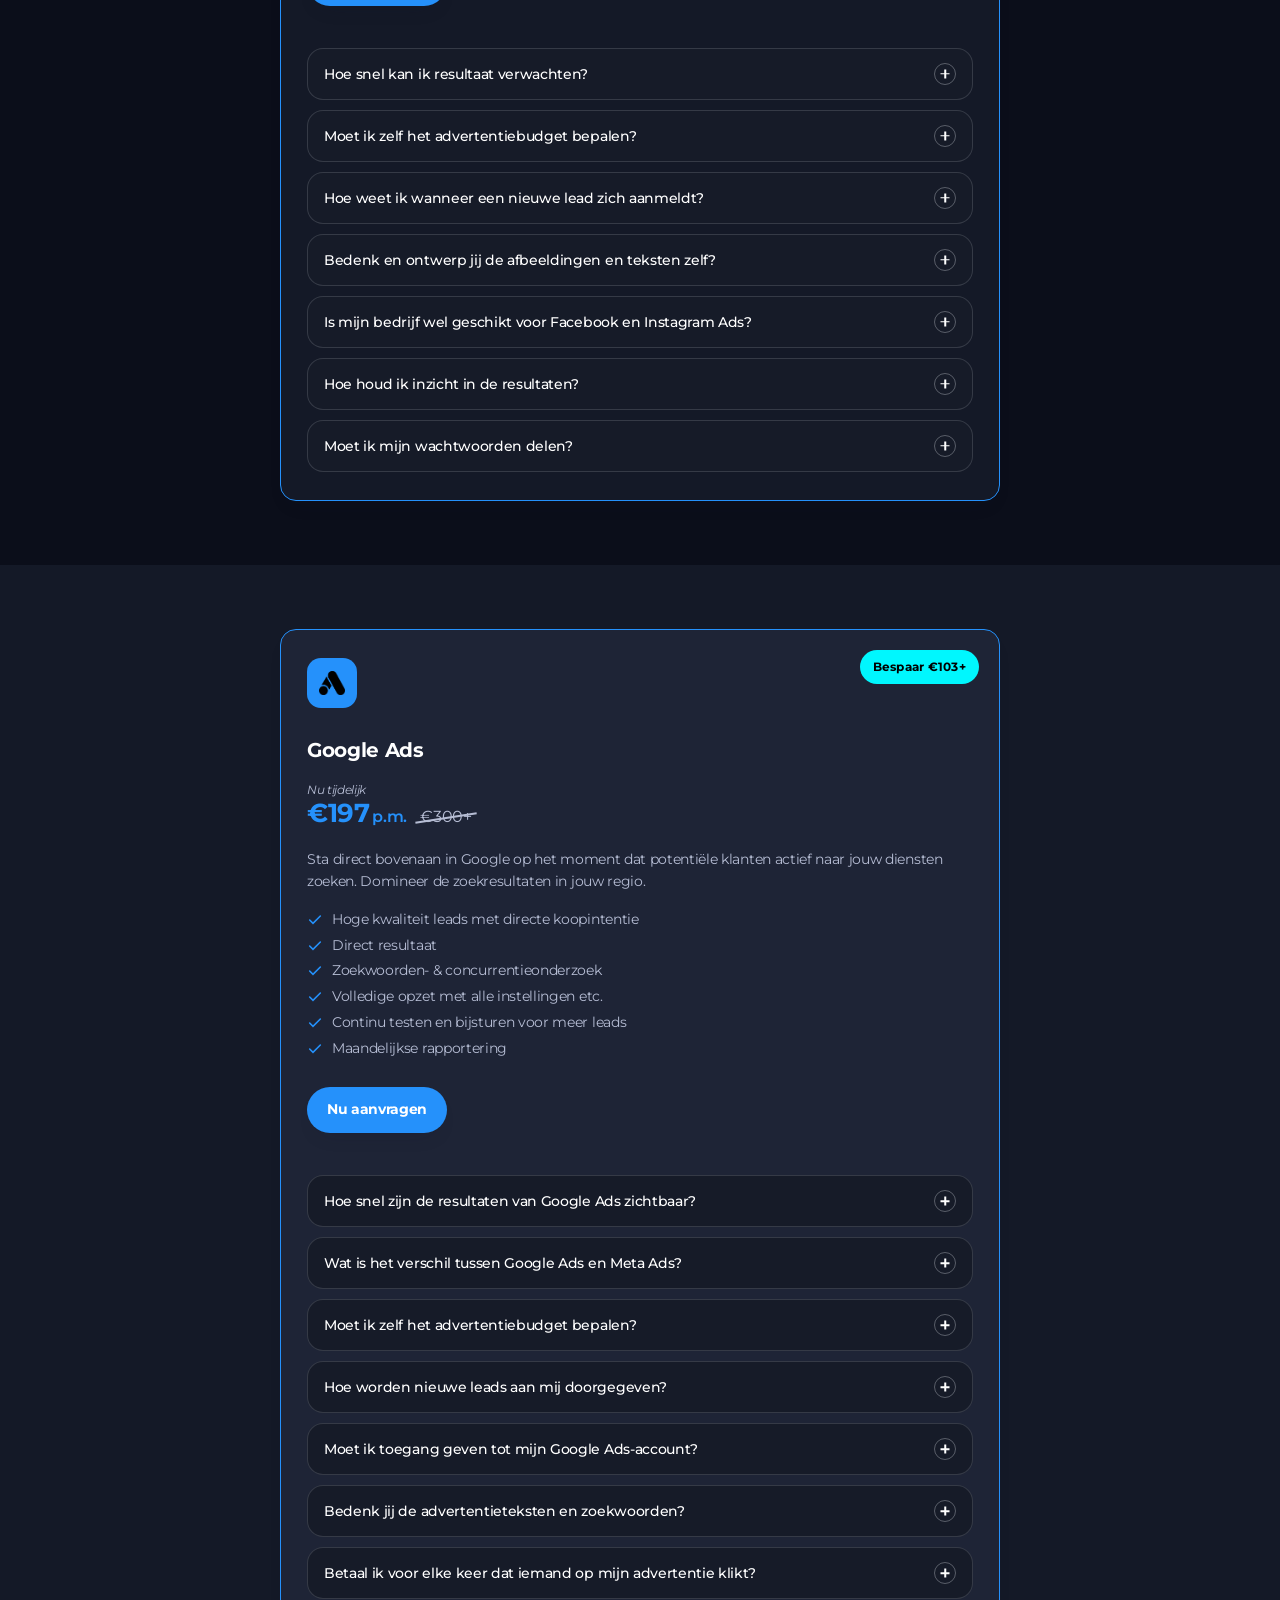
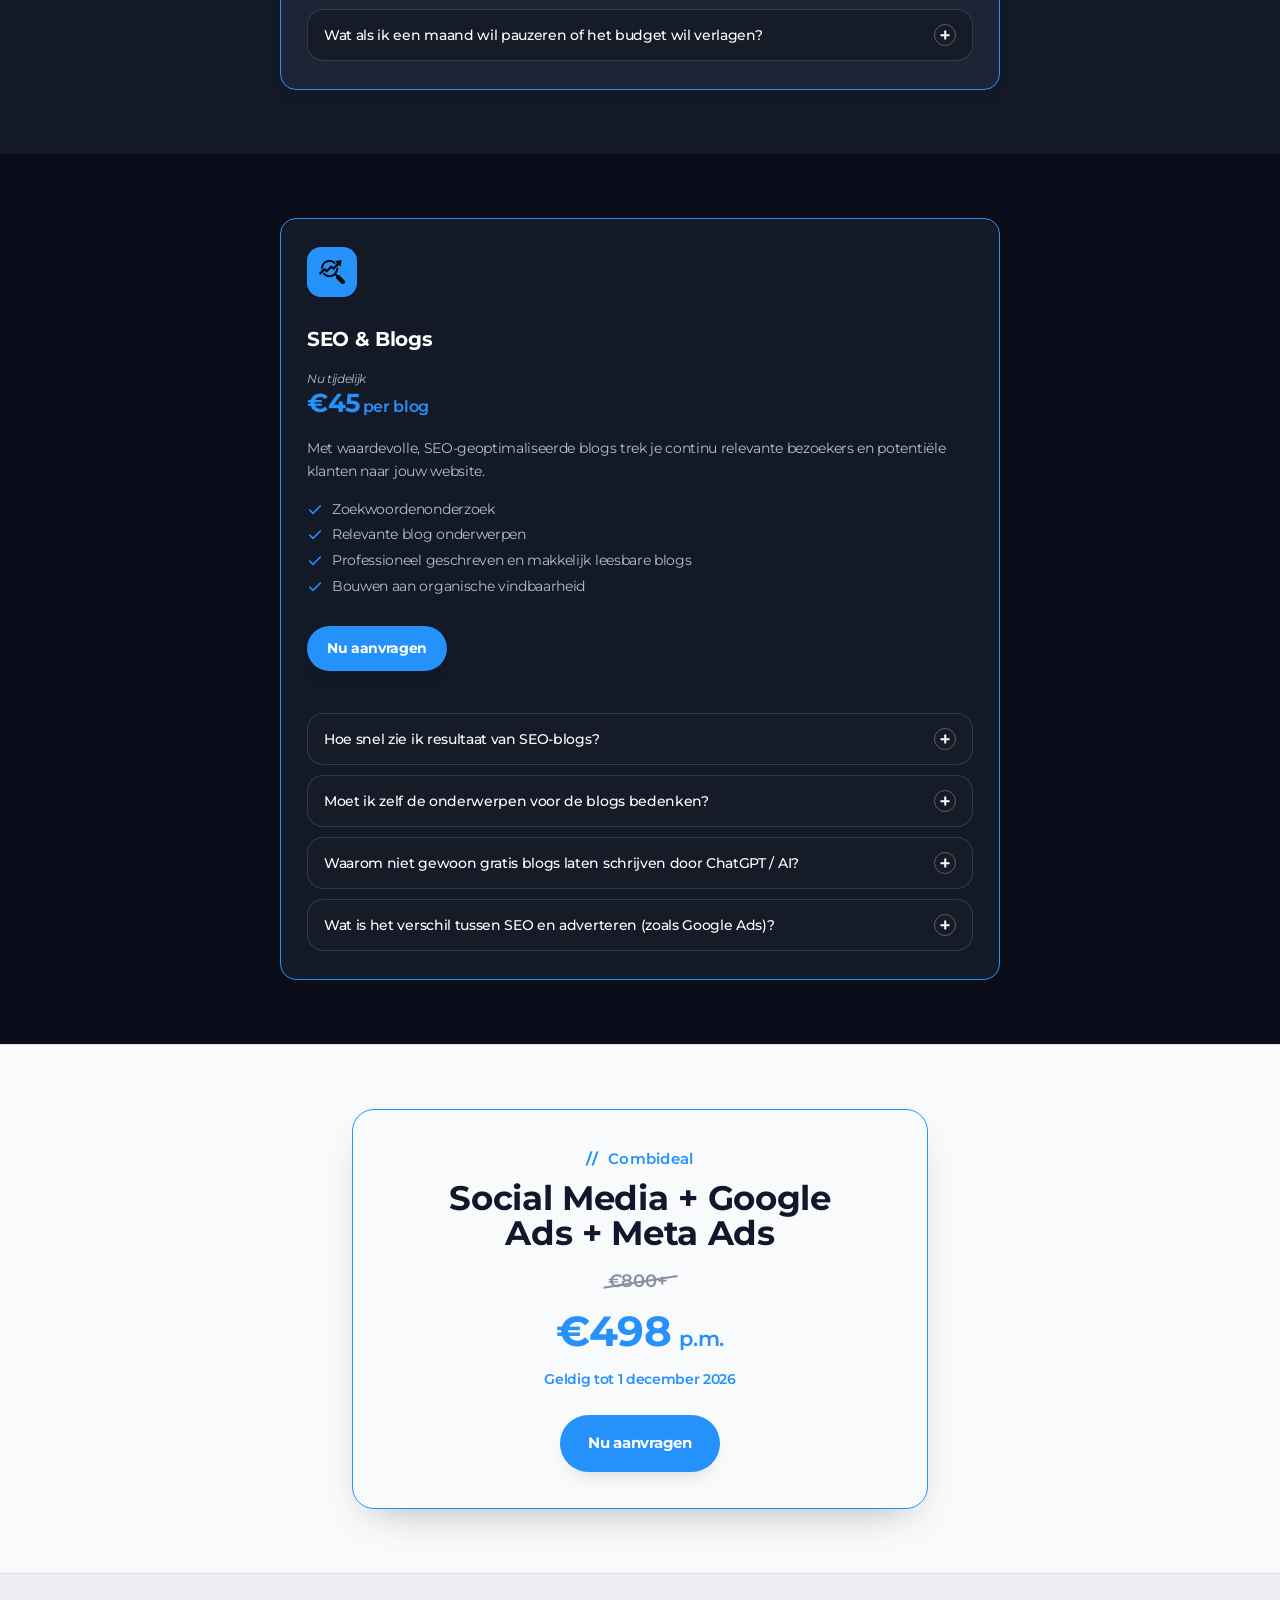
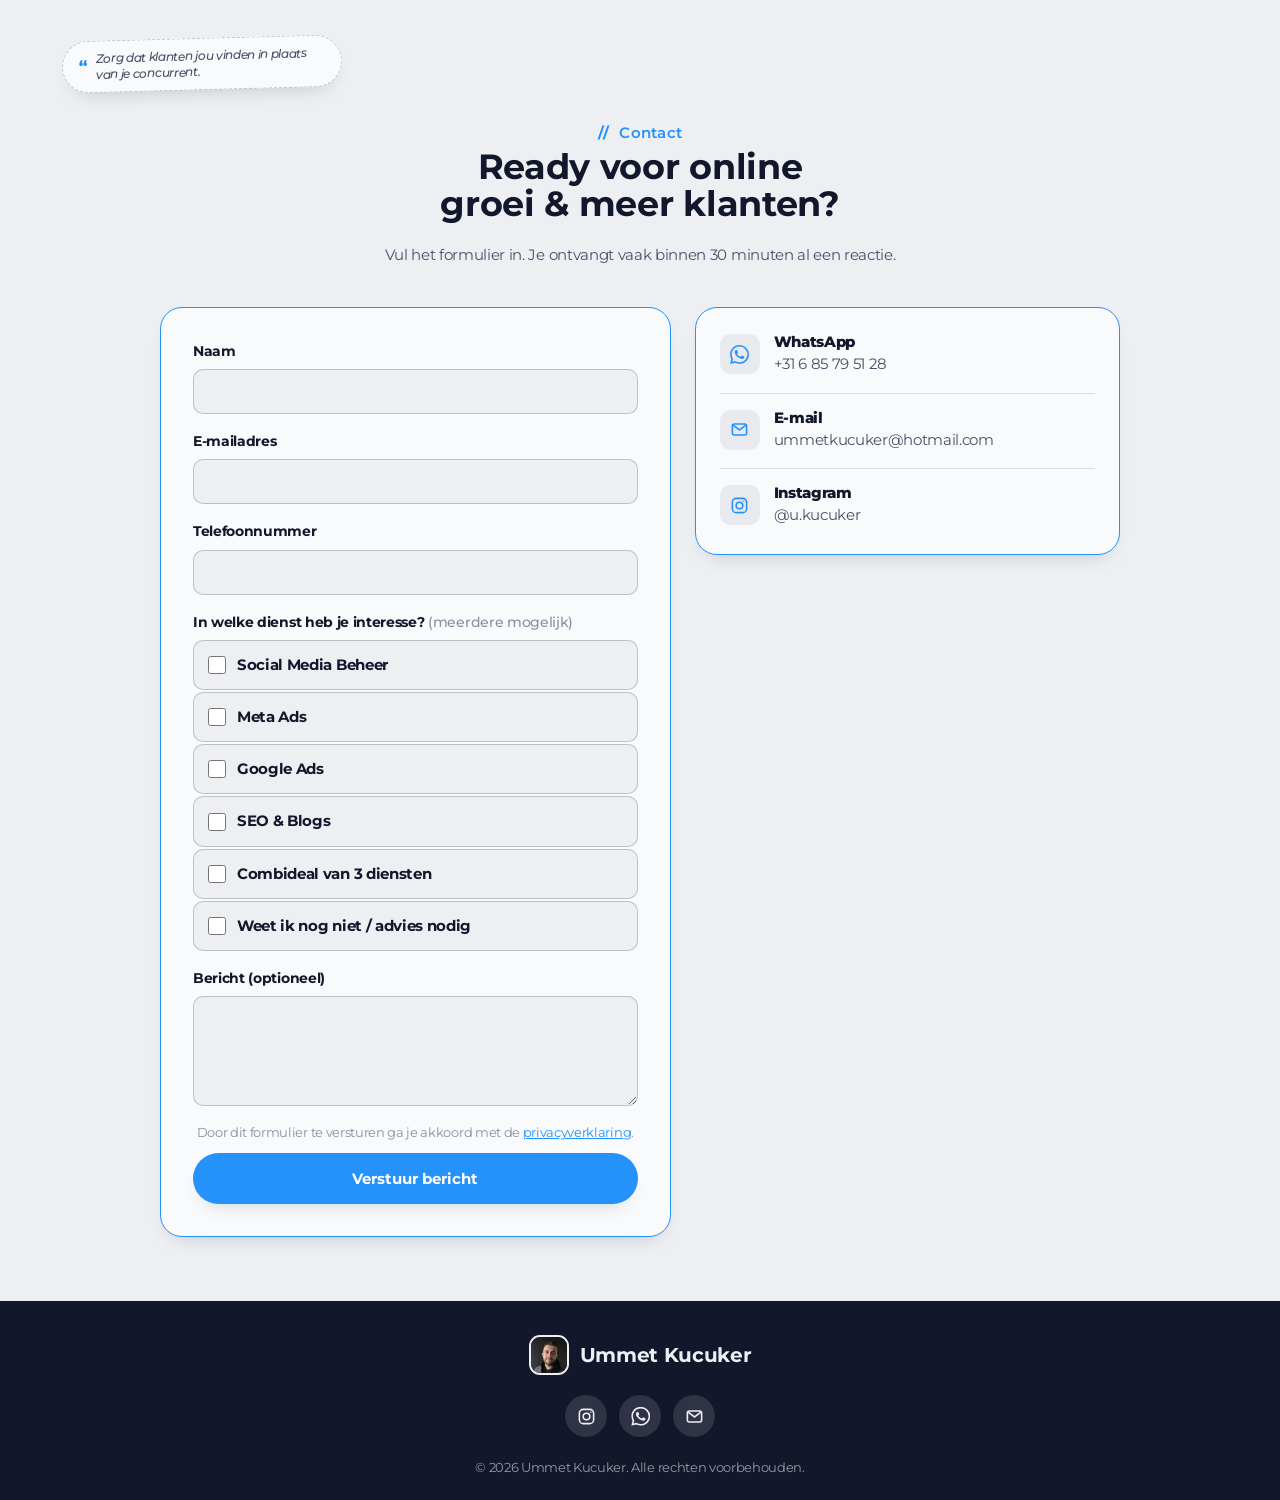
==== commit cffda3b9: "Update index.html" ====
--- a/index.html
+++ b/index.html
@@ -123,8 +123,8 @@
         <div class="tag-strip">
           <span class="tag-chip"><svg viewBox="0 0 24 24" fill="none" stroke="currentColor" stroke-width="2.4" stroke-linecap="round"><path d="M20 6L9 17l-5-5"/></svg>20+ sectoren</span>
           <span class="tag-chip"><svg viewBox="0 0 24 24" fill="none" stroke="currentColor" stroke-width="2.4" stroke-linecap="round"><path d="M20 6L9 17l-5-5"/></svg>5+ jaar ervaring</span>
-          <span class="tag-chip"><svg viewBox="0 0 24 24" fill="none" stroke="currentColor" stroke-width="2.4" stroke-linecap="round"><path d="M20 6L9 17l-5-5"/></svg>&euro;35k+ adspend</span>
-          <span class="tag-chip"><svg viewBox="0 0 24 24" fill="none" stroke="currentColor" stroke-width="2.4" stroke-linecap="round"><path d="M20 6L9 17l-5-5"/></svg>70+ tevreden klanten</span>
+          <span class="tag-chip"><svg viewBox="0 0 24 24" fill="none" stroke="currentColor" stroke-width="2.4" stroke-linecap="round"><path d="M20 6L9 17l-5-5"/></svg>&euro;45k+ adspend</span>
+          <span class="tag-chip"><svg viewBox="0 0 24 24" fill="none" stroke="currentColor" stroke-width="2.4" stroke-linecap="round"><path d="M20 6L9 17l-5-5"/></svg>75+ tevreden klanten</span>
         </div>
       </div>
     </div>
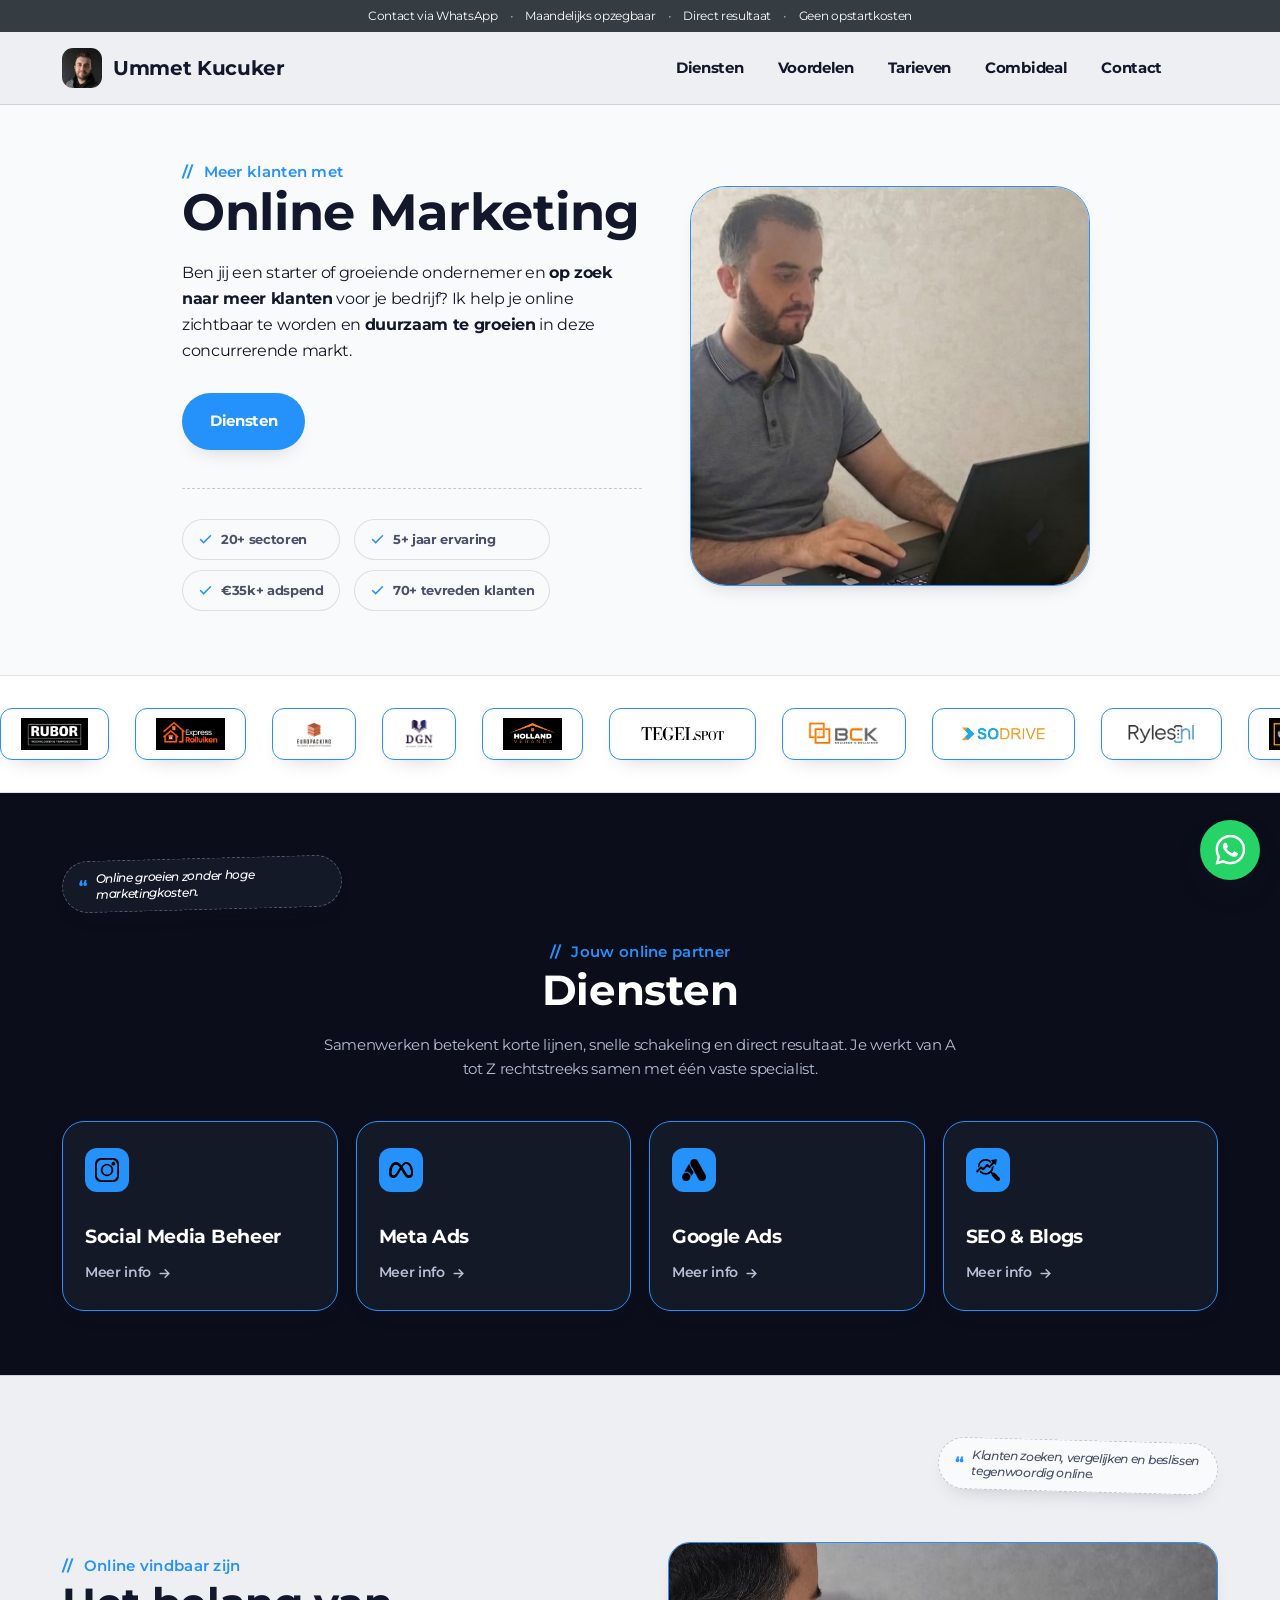
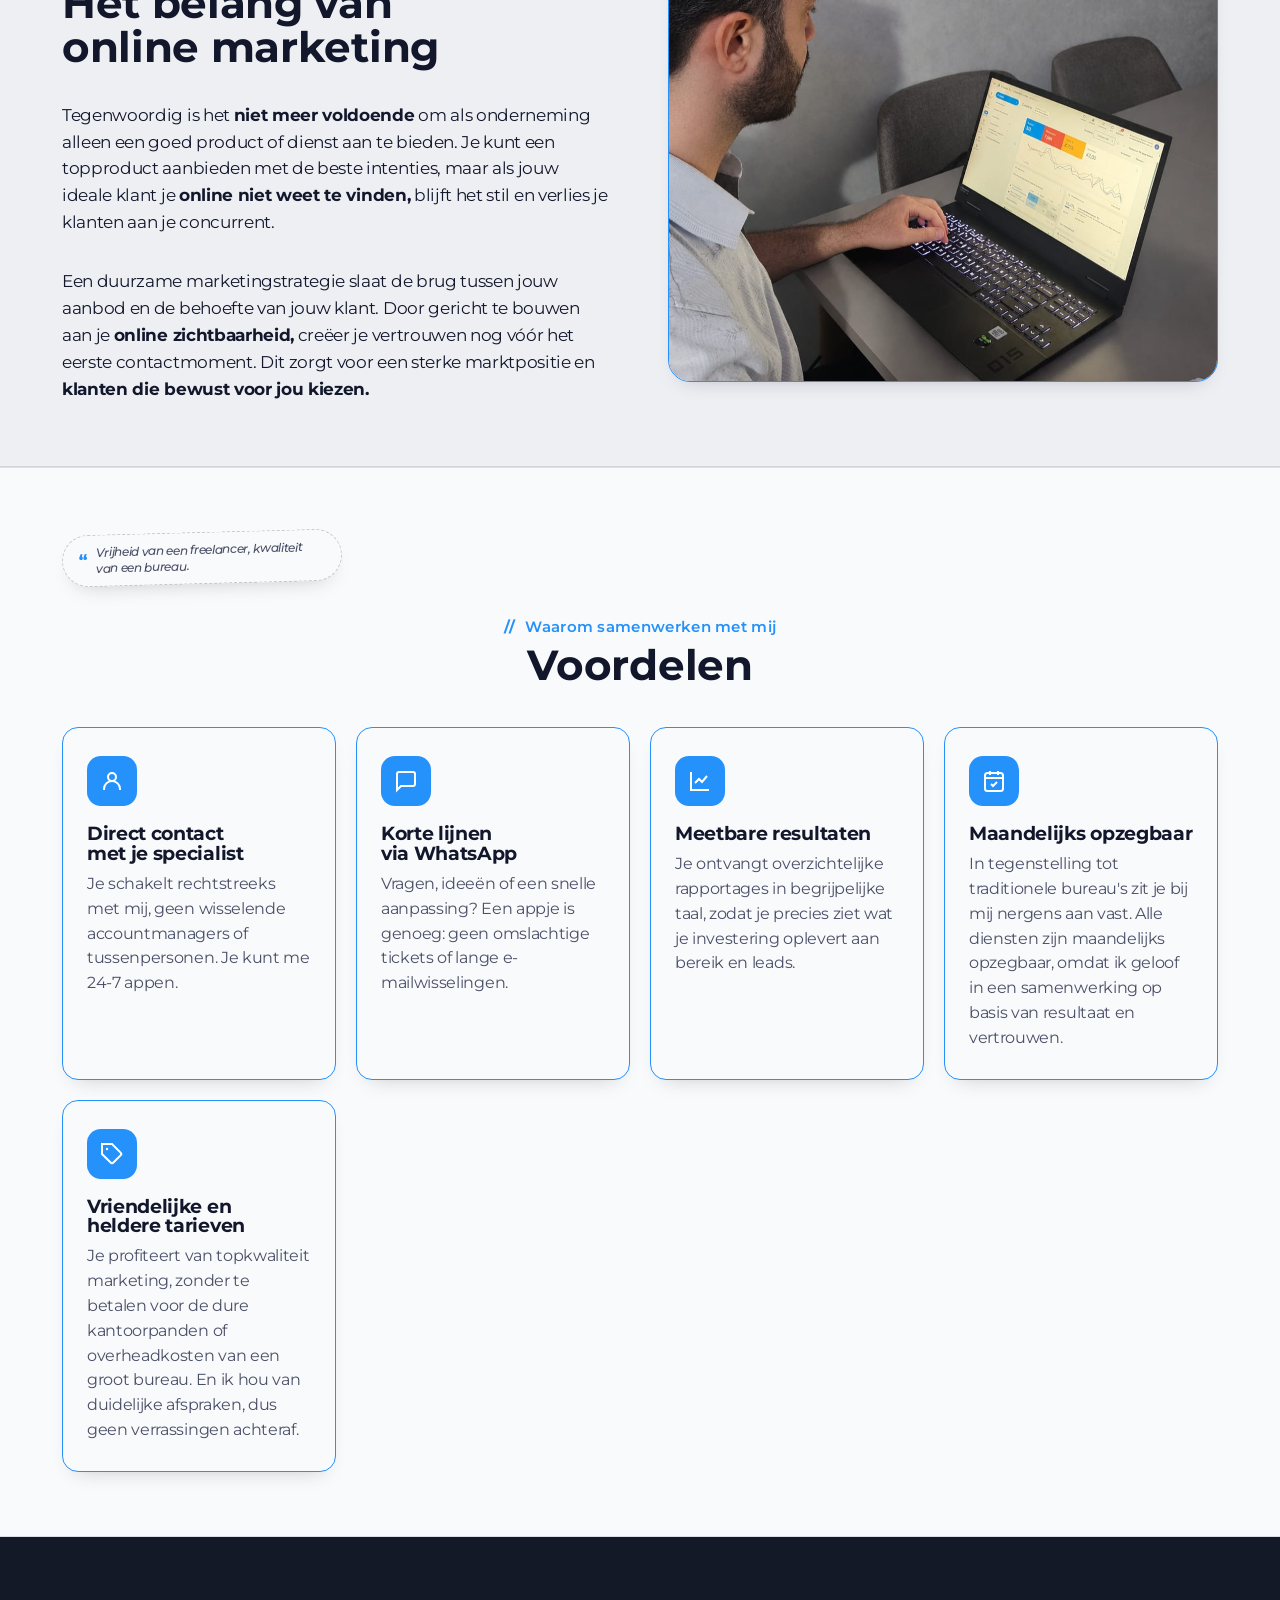
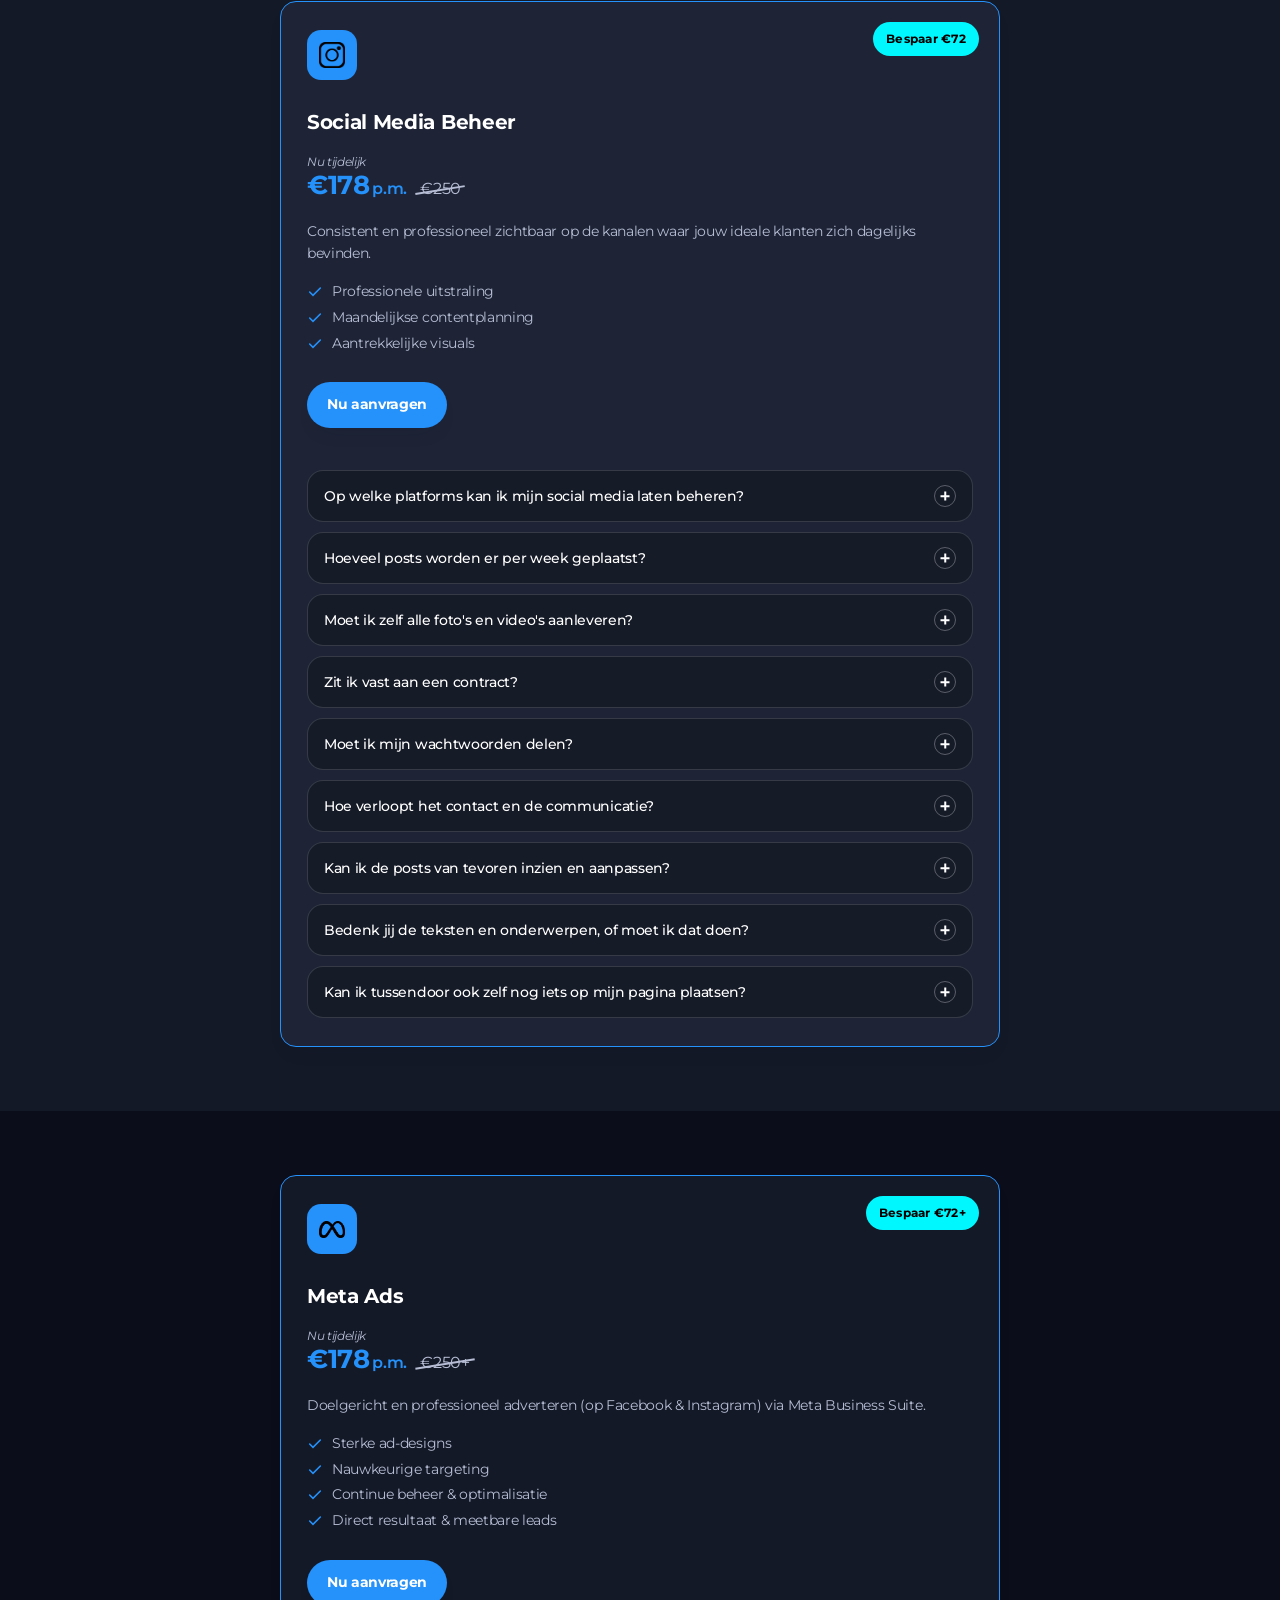
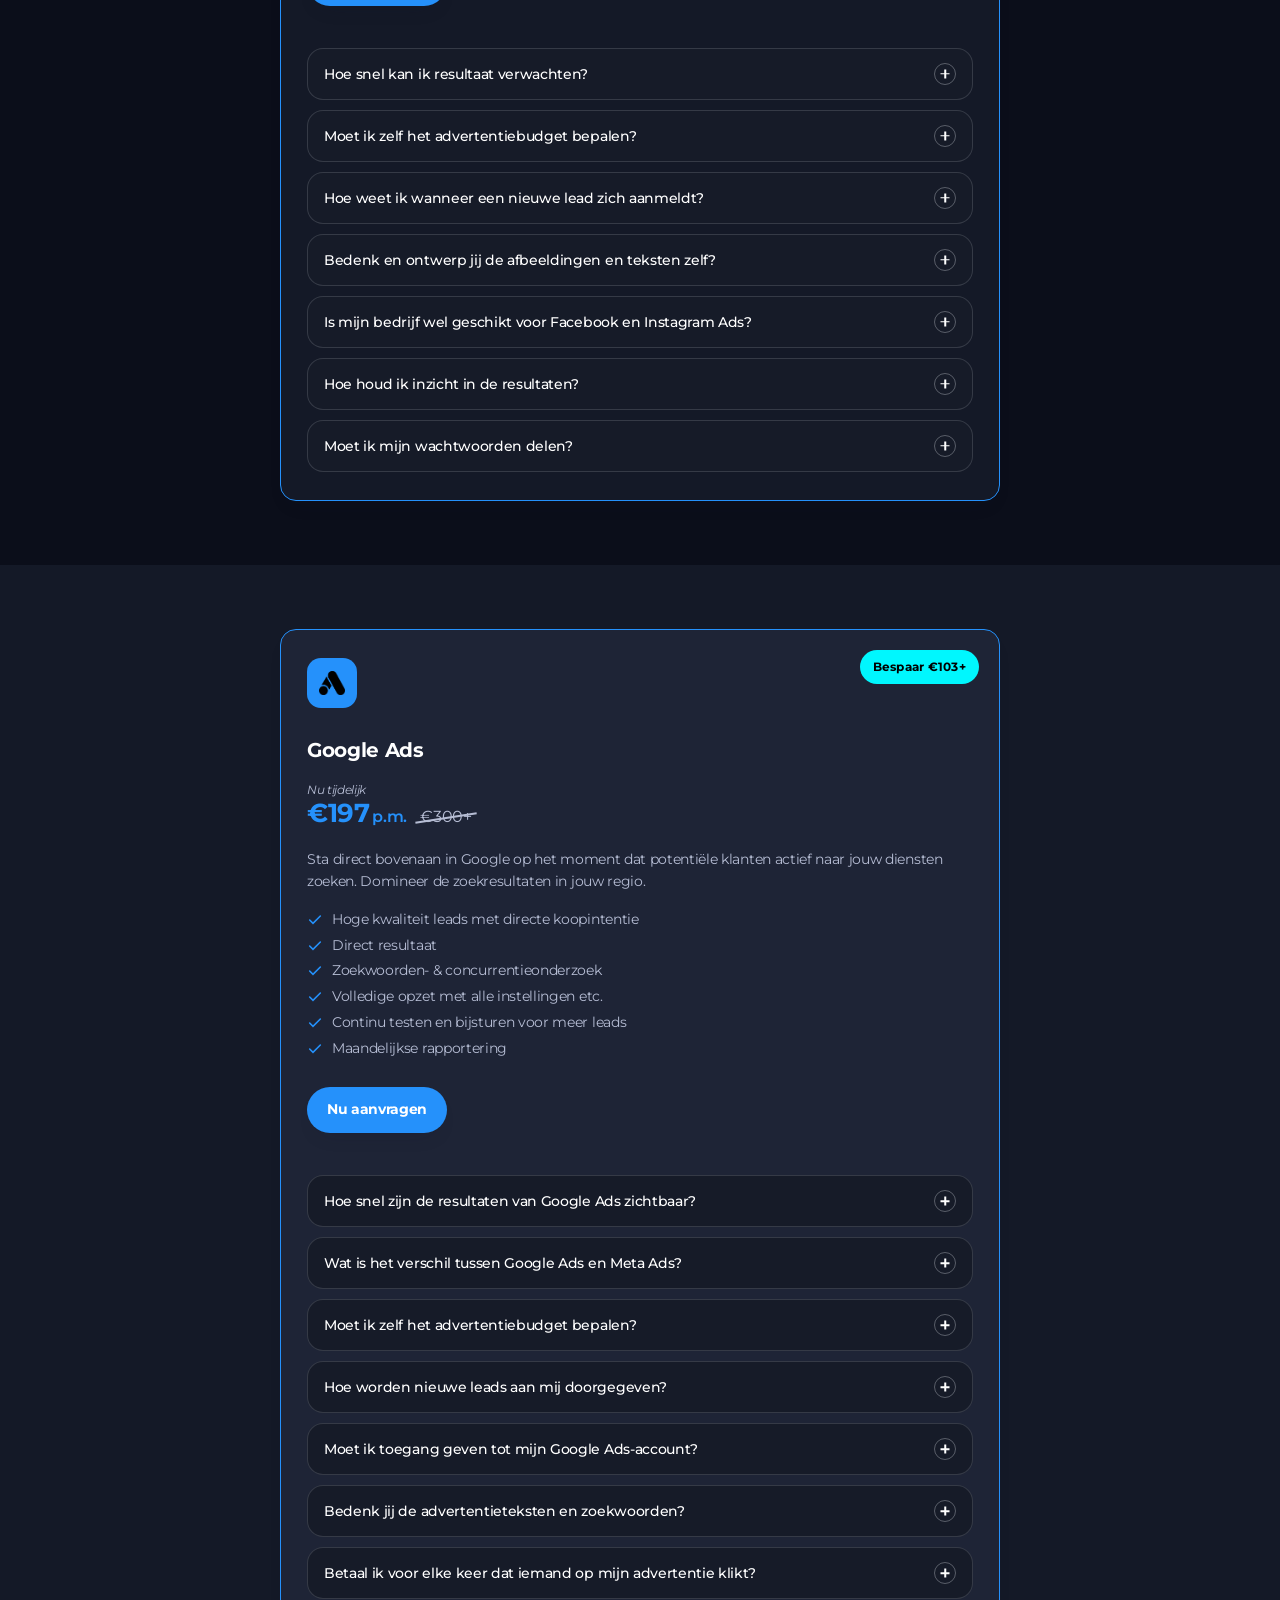
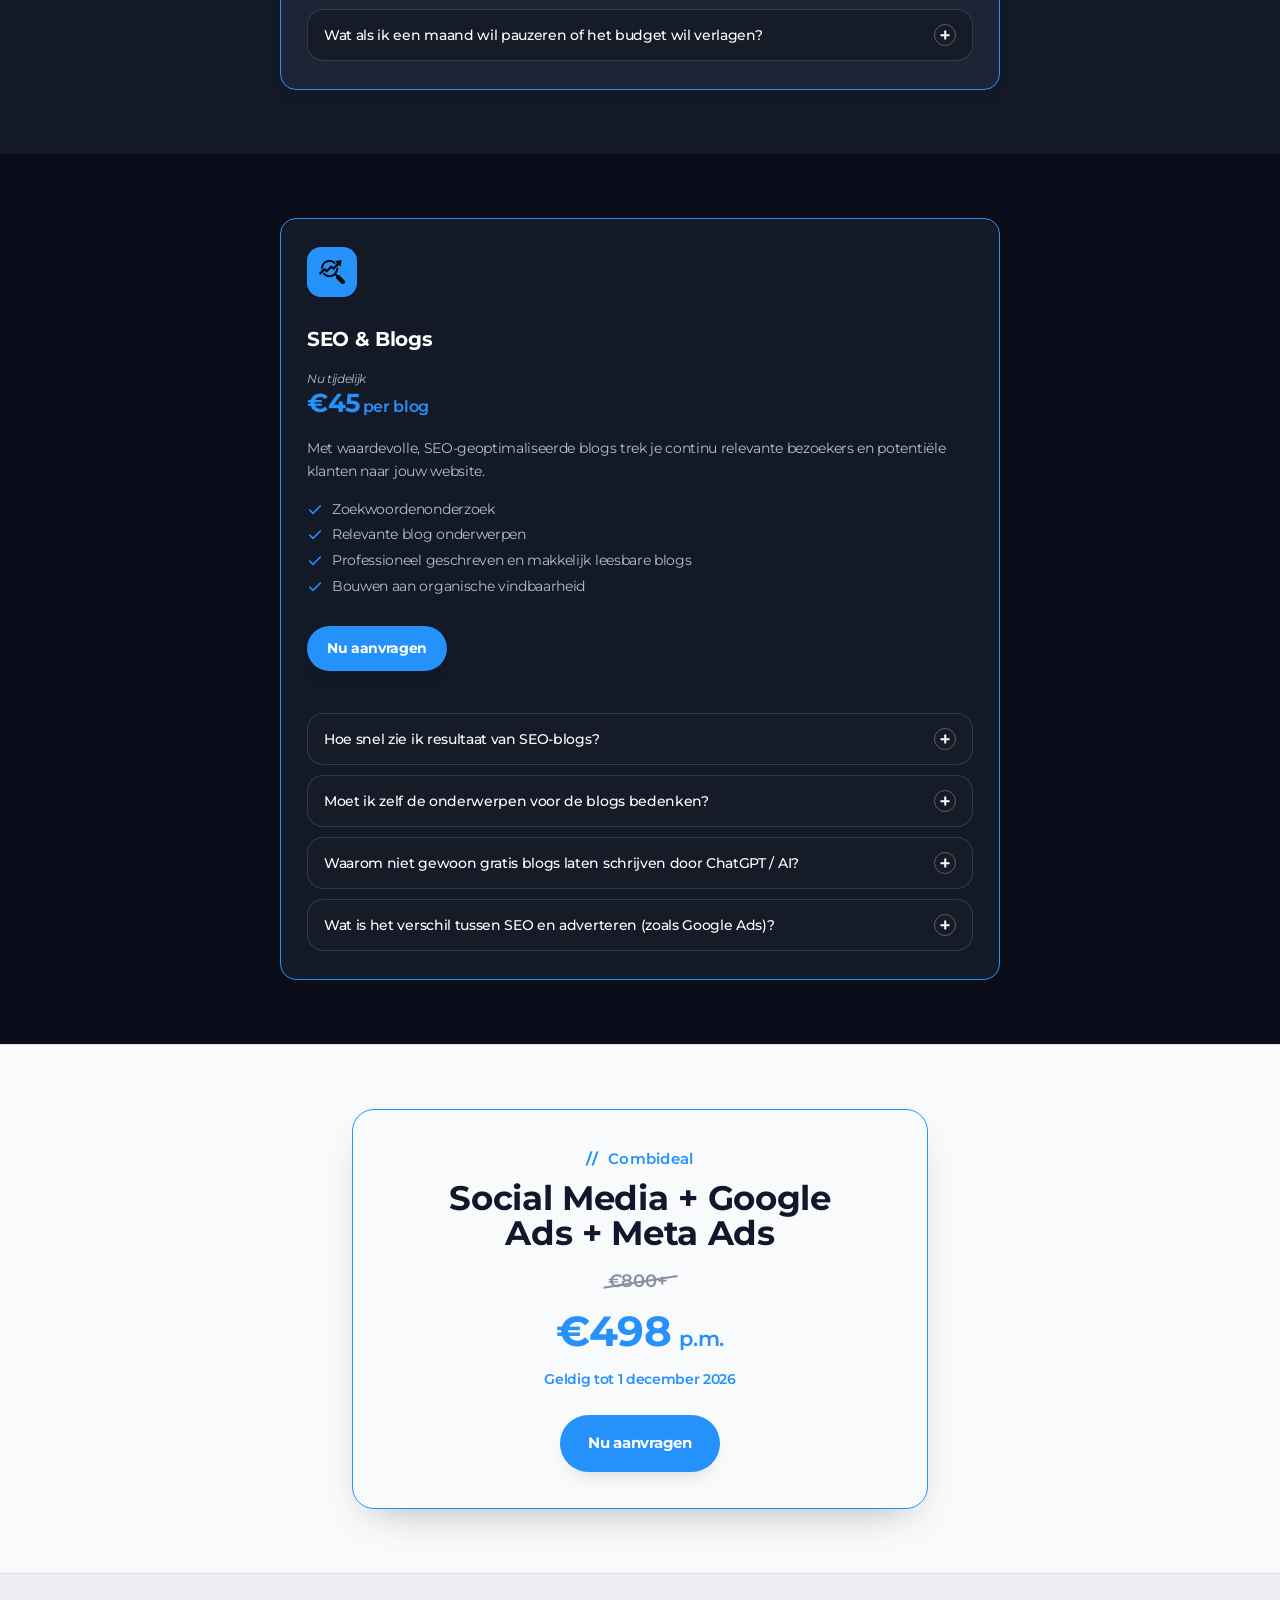
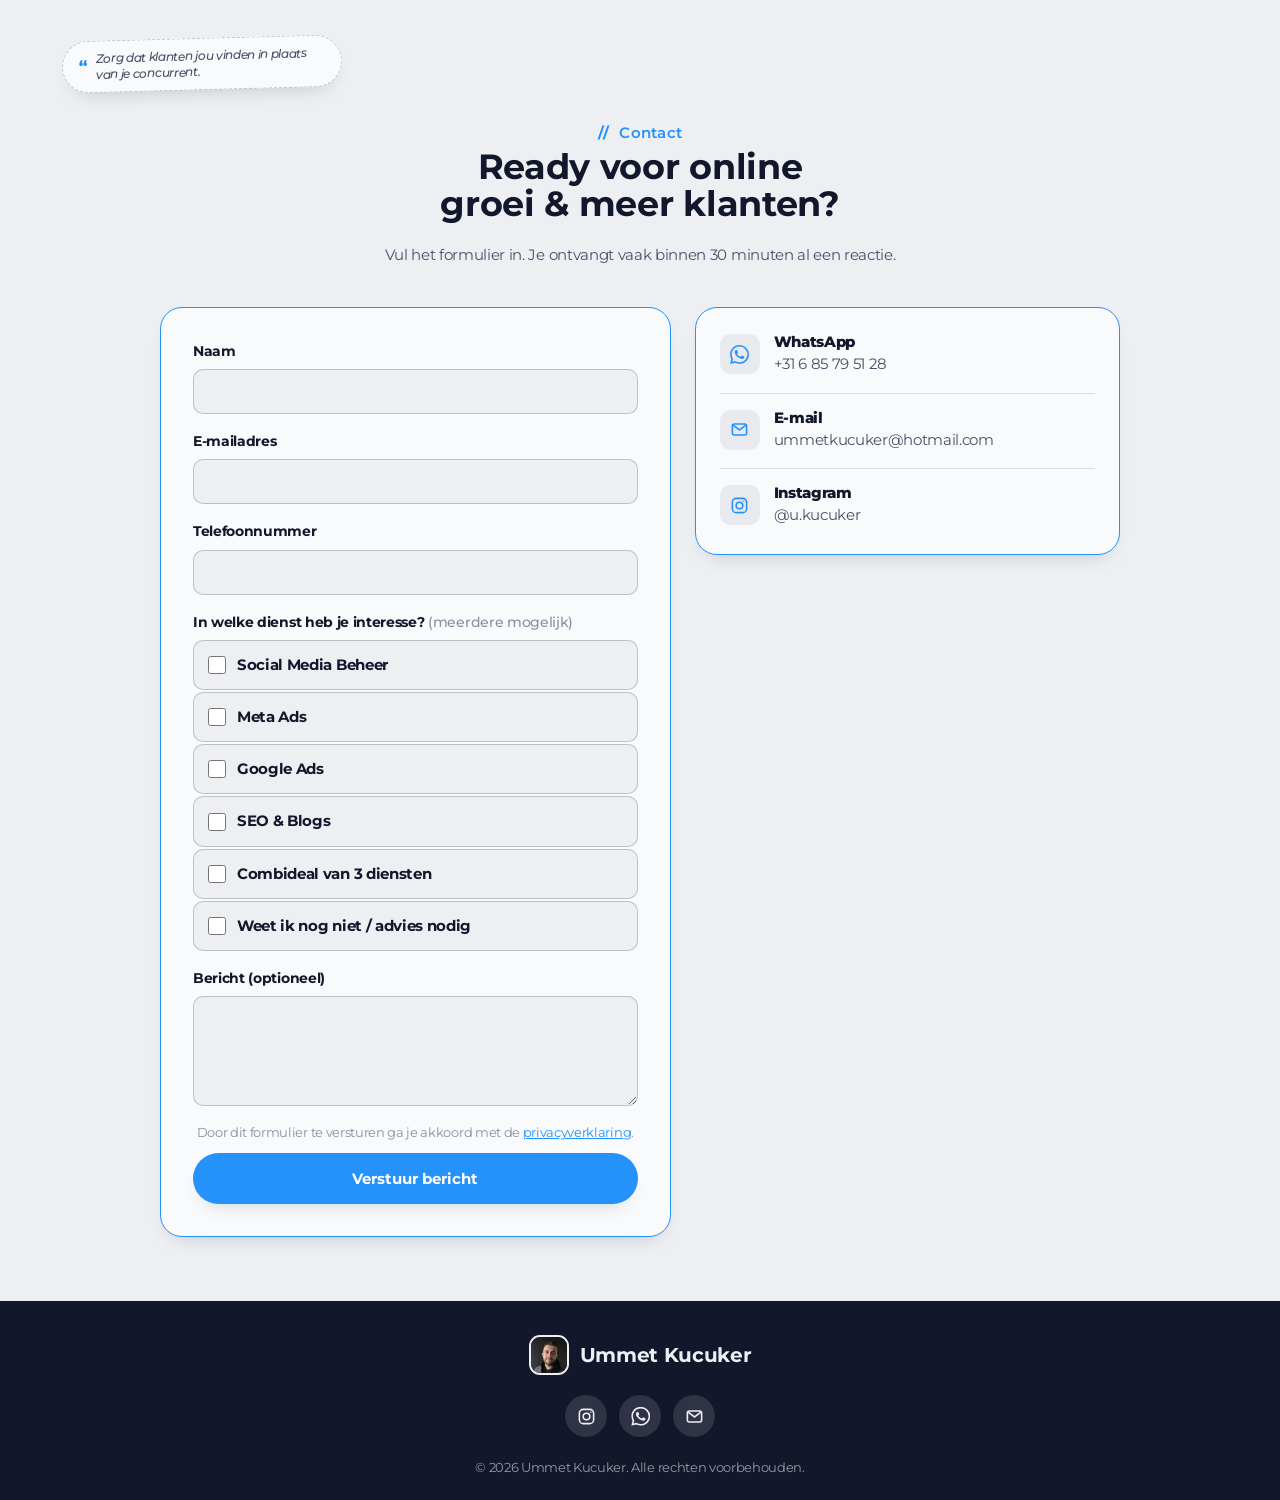
==== commit 945698f6: "Update index.html" ====
--- a/index.html
+++ b/index.html
@@ -123,8 +123,8 @@
         <div class="tag-strip">
           <span class="tag-chip"><svg viewBox="0 0 24 24" fill="none" stroke="currentColor" stroke-width="2.4" stroke-linecap="round"><path d="M20 6L9 17l-5-5"/></svg>20+ sectoren</span>
           <span class="tag-chip"><svg viewBox="0 0 24 24" fill="none" stroke="currentColor" stroke-width="2.4" stroke-linecap="round"><path d="M20 6L9 17l-5-5"/></svg>5+ jaar ervaring</span>
-          <span class="tag-chip"><svg viewBox="0 0 24 24" fill="none" stroke="currentColor" stroke-width="2.4" stroke-linecap="round"><path d="M20 6L9 17l-5-5"/></svg>&euro;45k+ adspend</span>
-          <span class="tag-chip"><svg viewBox="0 0 24 24" fill="none" stroke="currentColor" stroke-width="2.4" stroke-linecap="round"><path d="M20 6L9 17l-5-5"/></svg>75+ tevreden klanten</span>
+          <span class="tag-chip"><svg viewBox="0 0 24 24" fill="none" stroke="currentColor" stroke-width="2.4" stroke-linecap="round"><path d="M20 6L9 17l-5-5"/></svg>&euro;35k+ adspend</span>
+          <span class="tag-chip"><svg viewBox="0 0 24 24" fill="none" stroke="currentColor" stroke-width="2.4" stroke-linecap="round"><path d="M20 6L9 17l-5-5"/></svg>70+ tevreden klanten</span>
         </div>
       </div>
     </div>
@@ -586,6 +586,6 @@
   <svg class="wa-icon" viewBox="0 0 24 24" fill="currentColor"><path d="M17.472 14.382c-.297-.149-1.758-.867-2.03-.967-.273-.099-.471-.148-.67.15-.197.297-.767.966-.94 1.164-.173.199-.347.223-.644.075-.297-.15-1.255-.463-2.39-1.475-.883-.788-1.48-1.761-1.653-2.059-.173-.297-.018-.458.13-.606.134-.133.298-.347.446-.52.149-.174.198-.298.298-.497.099-.198.05-.371-.025-.52-.075-.149-.669-1.612-.916-2.207-.242-.579-.487-.5-.669-.51-.173-.008-.371-.01-.57-.01-.198 0-.52.074-.792.372-.272.297-1.04 1.016-1.04 2.479 0 1.462 1.065 2.875 1.213 3.074.149.198 2.096 3.2 5.077 4.487.709.306 1.262.489 1.694.625.712.227 1.36.195 1.871.118.571-.085 1.758-.719 2.006-1.413.248-.694.248-1.289.173-1.413-.074-.124-.272-.198-.57-.347zm-5.421 7.403h-.004a9.87 9.87 0 01-5.031-1.378l-.361-.214-3.741.982.998-3.648-.235-.374a9.86 9.86 0 01-1.51-5.26c.001-5.45 4.436-9.884 9.888-9.884 2.64 0 5.122 1.03 6.988 2.898a9.825 9.825 0 012.893 6.994c-.003 5.45-4.437 9.884-9.885 9.884zm8.413-18.297A11.815 11.815 0 0012.05 0C5.495 0 .16 5.335.157 11.892c0 2.096.547 4.142 1.588 5.945L.057 24l6.305-1.654a11.882 11.882 0 005.683 1.448h.005c6.554 0 11.89-5.335 11.893-11.893a11.821 11.821 0 00-3.48-8.413z"/></svg>
 </a>
 
-<script src="index.js?v=7" defer></script>
+<script src="index.js?v=9" defer></script>
 </body>
 </html>
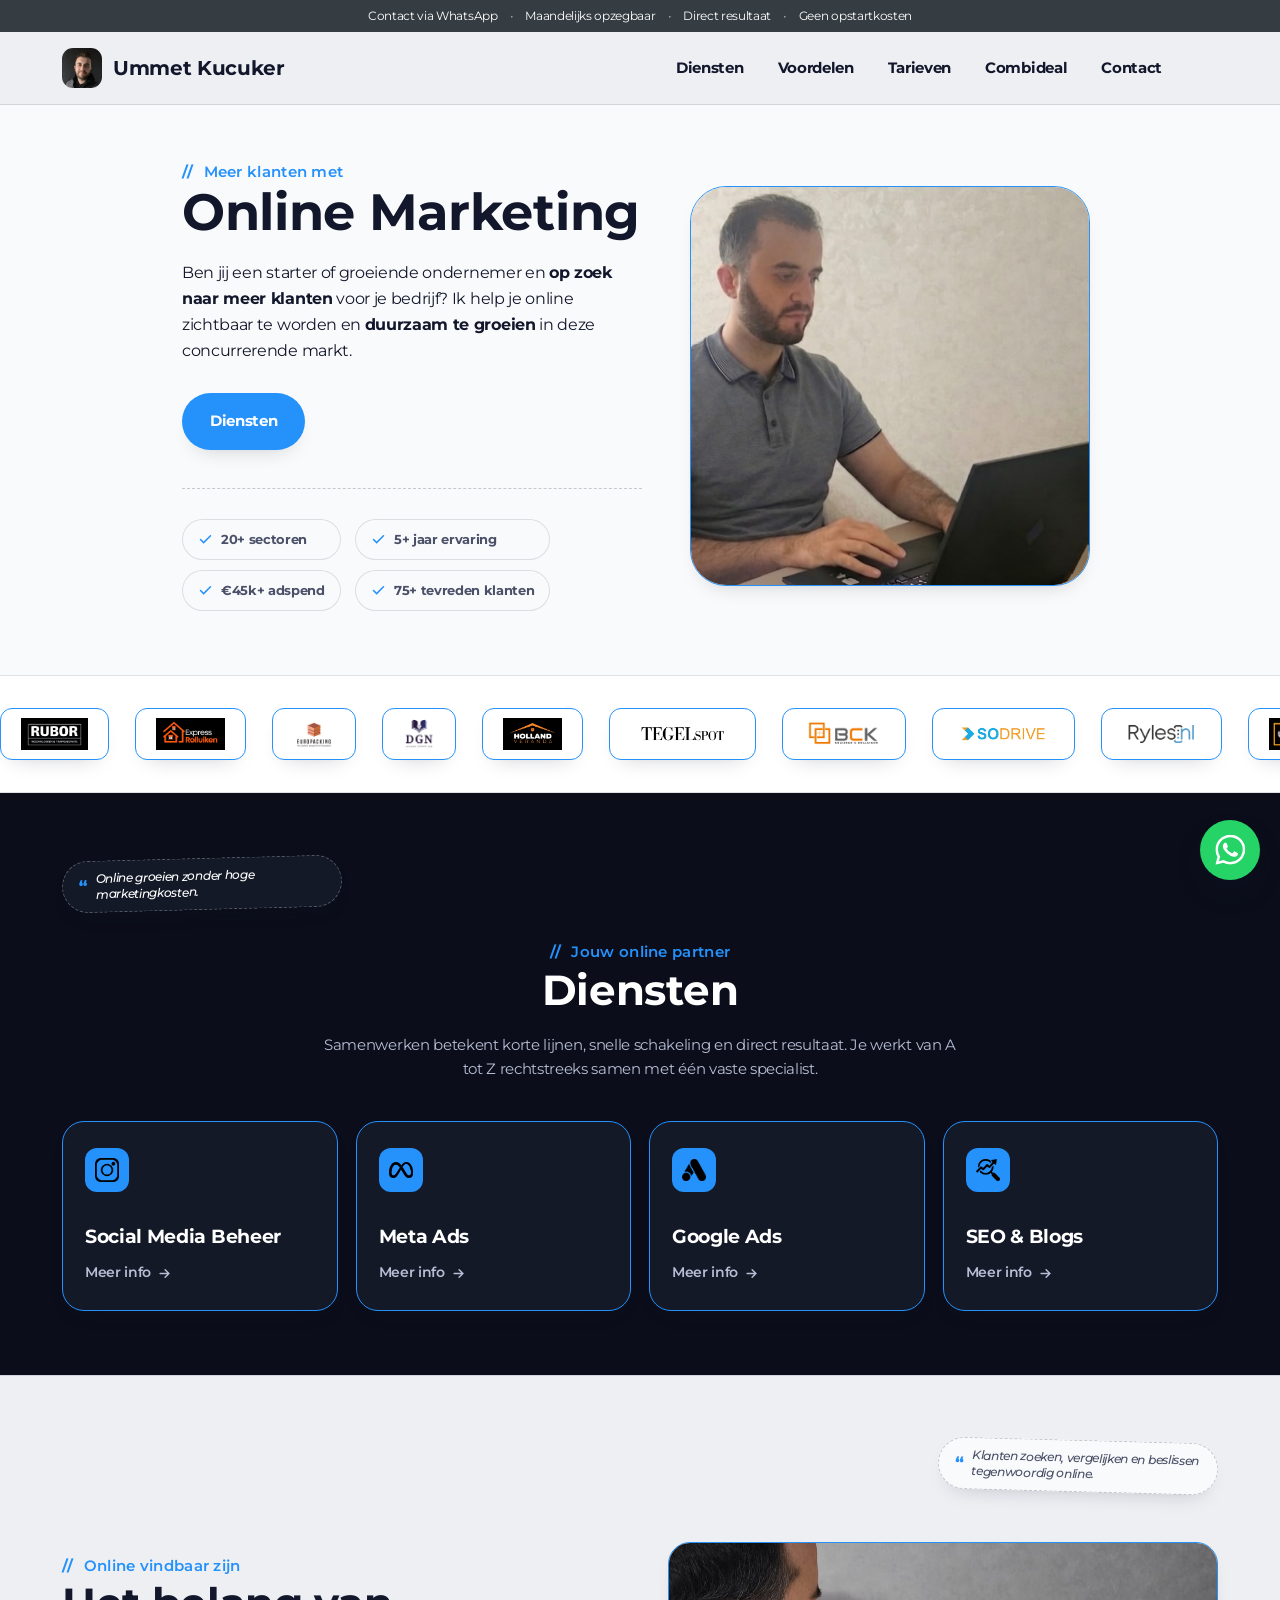
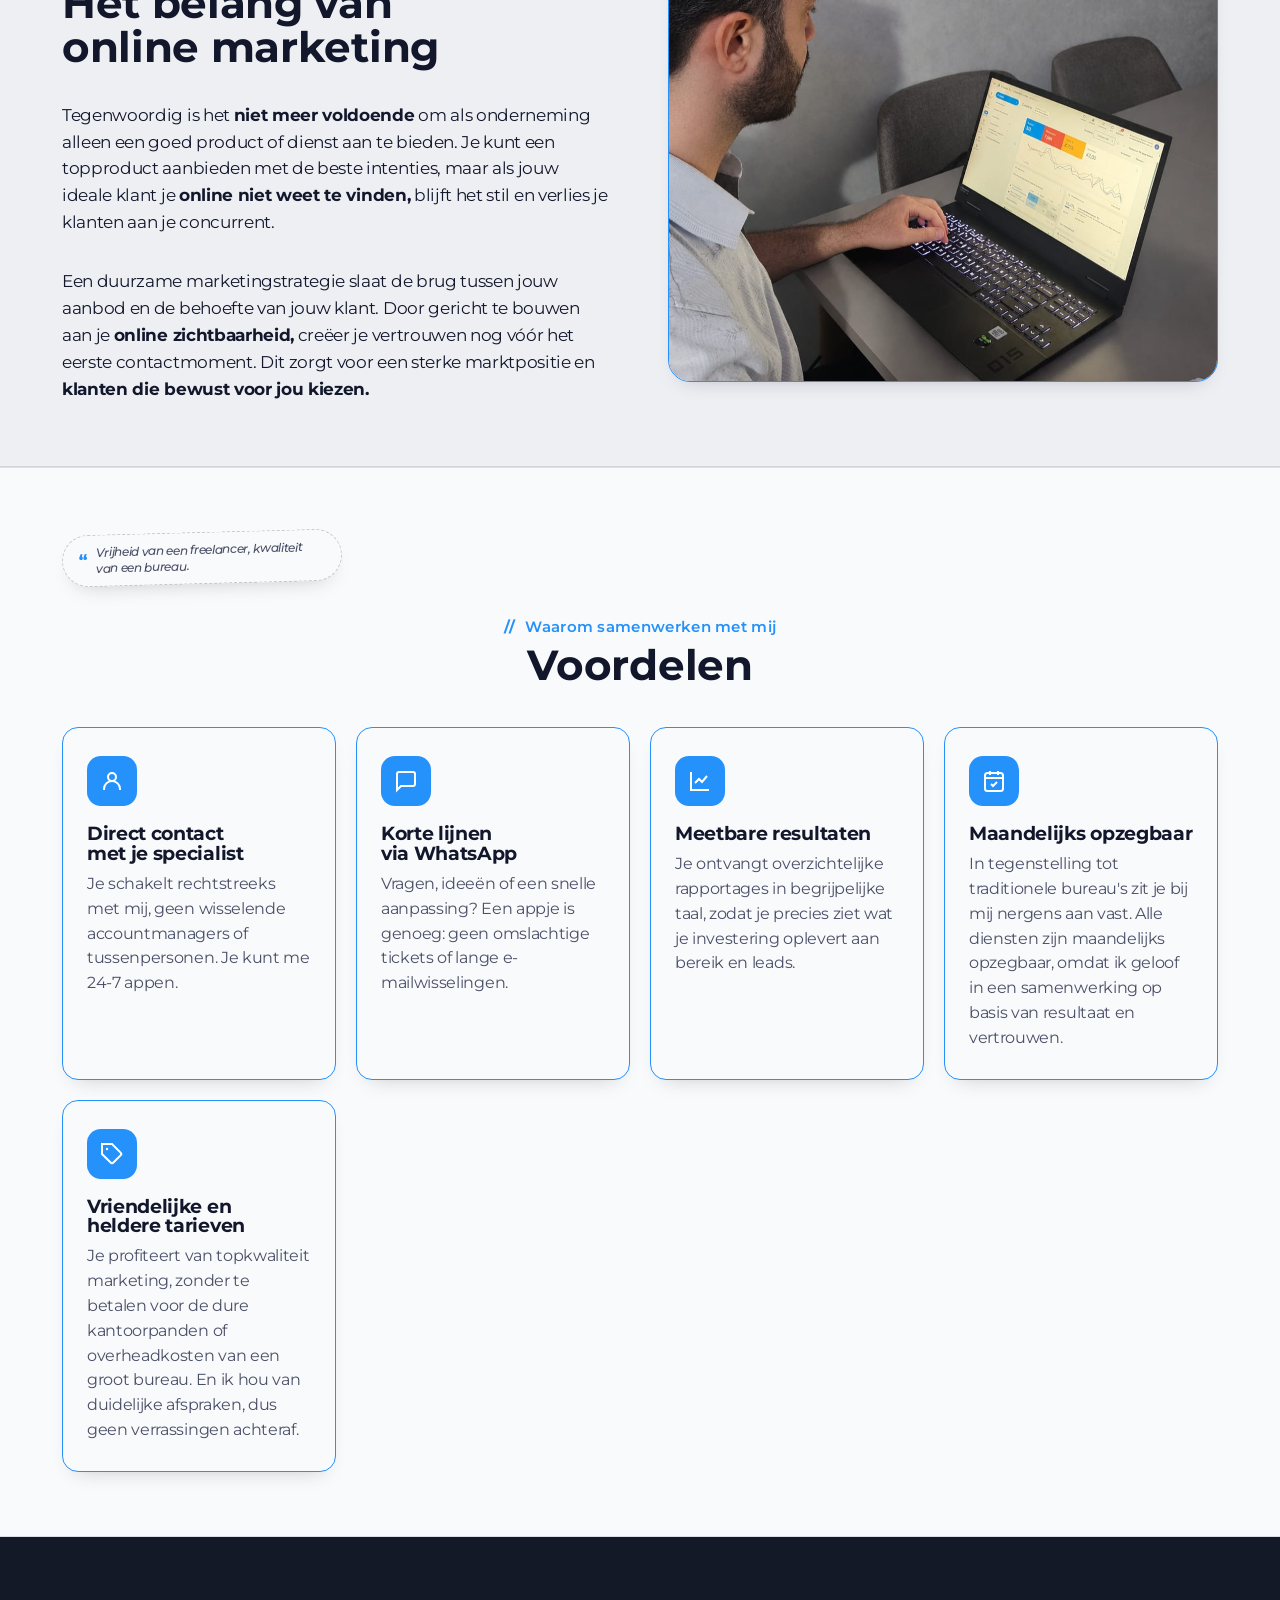
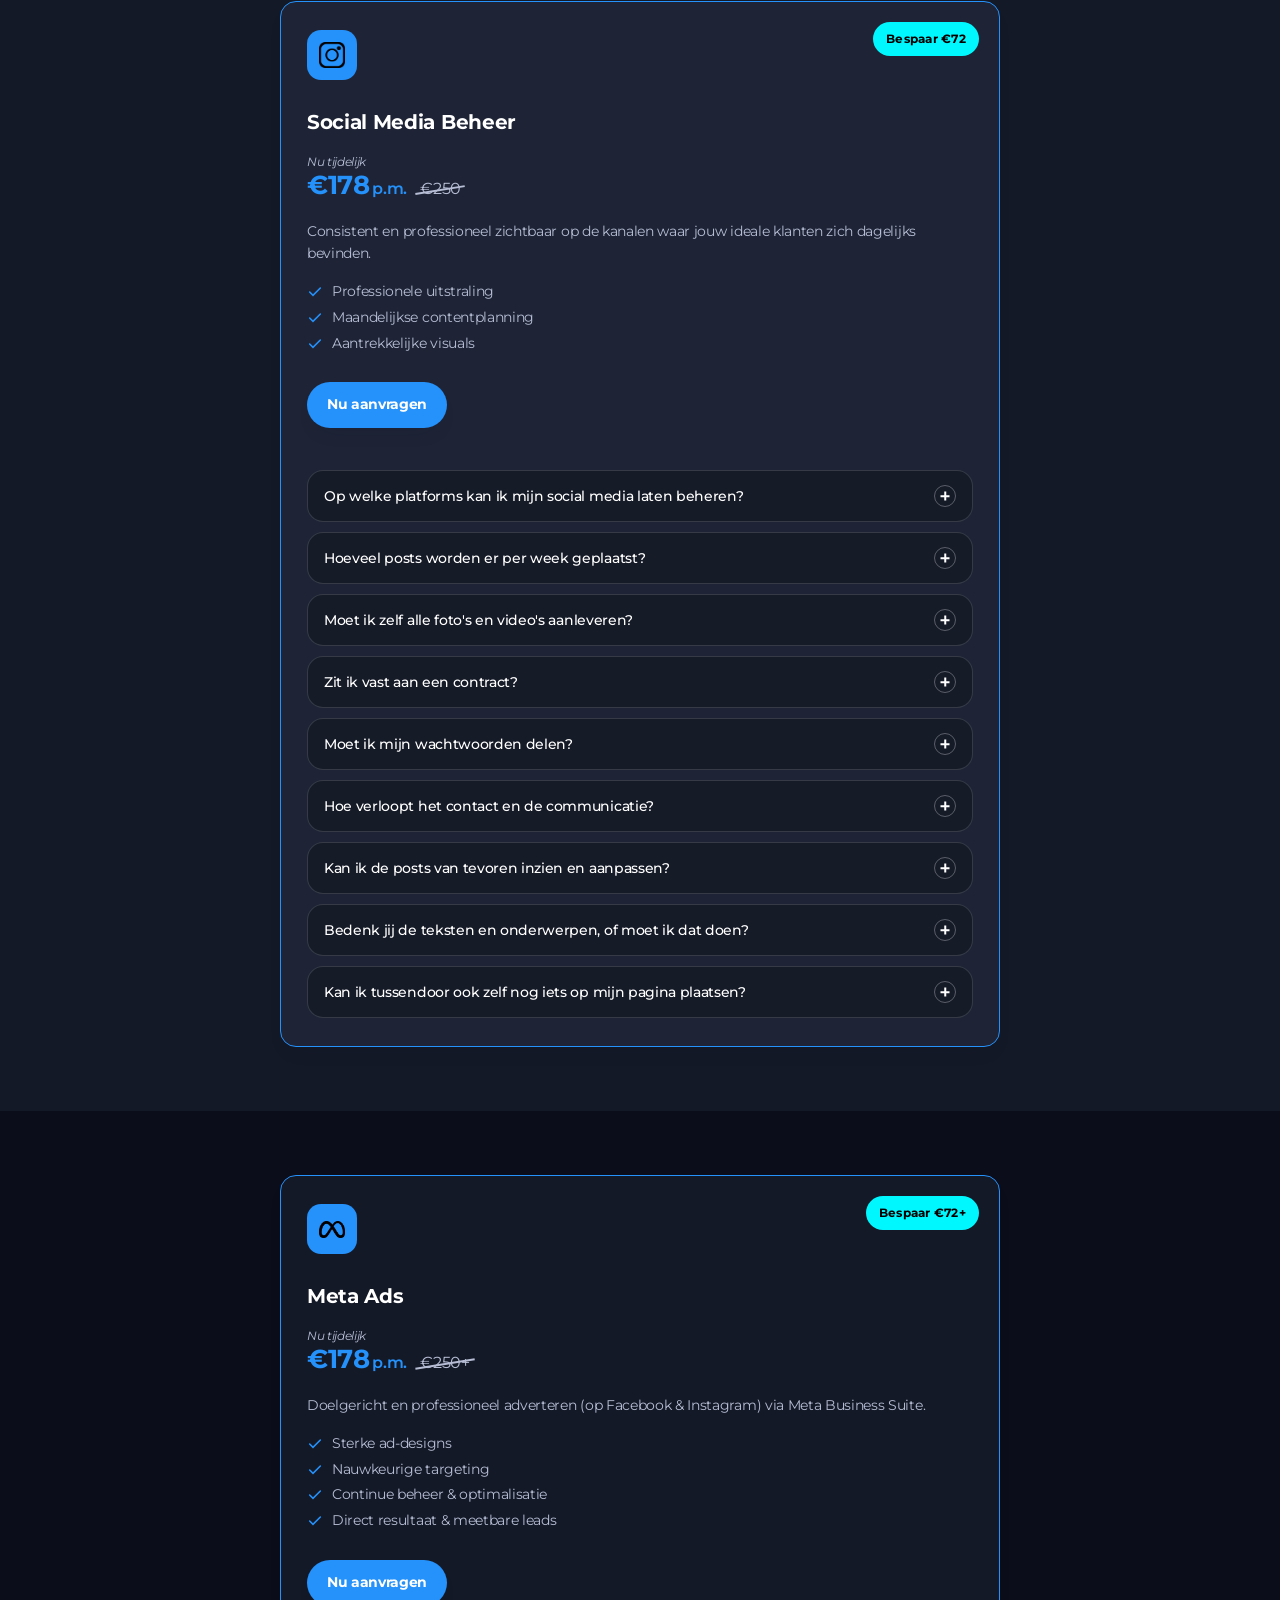
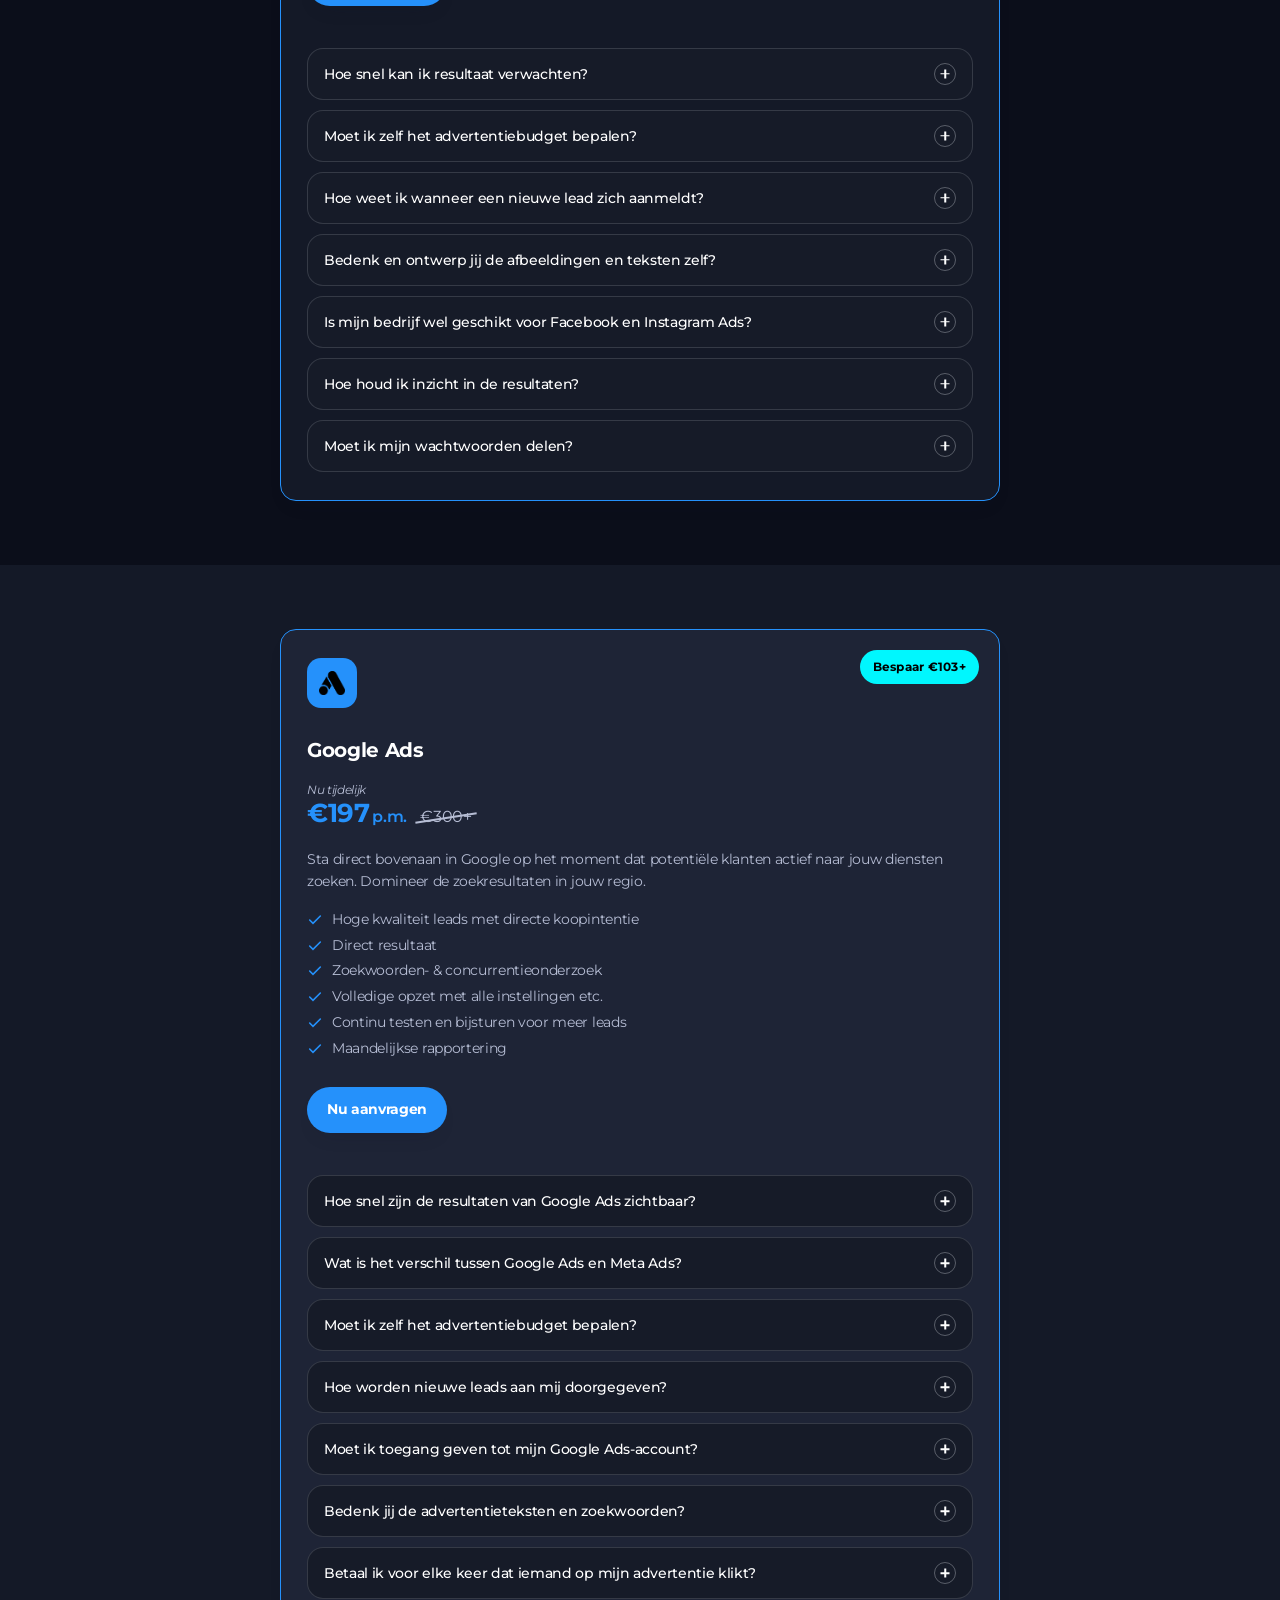
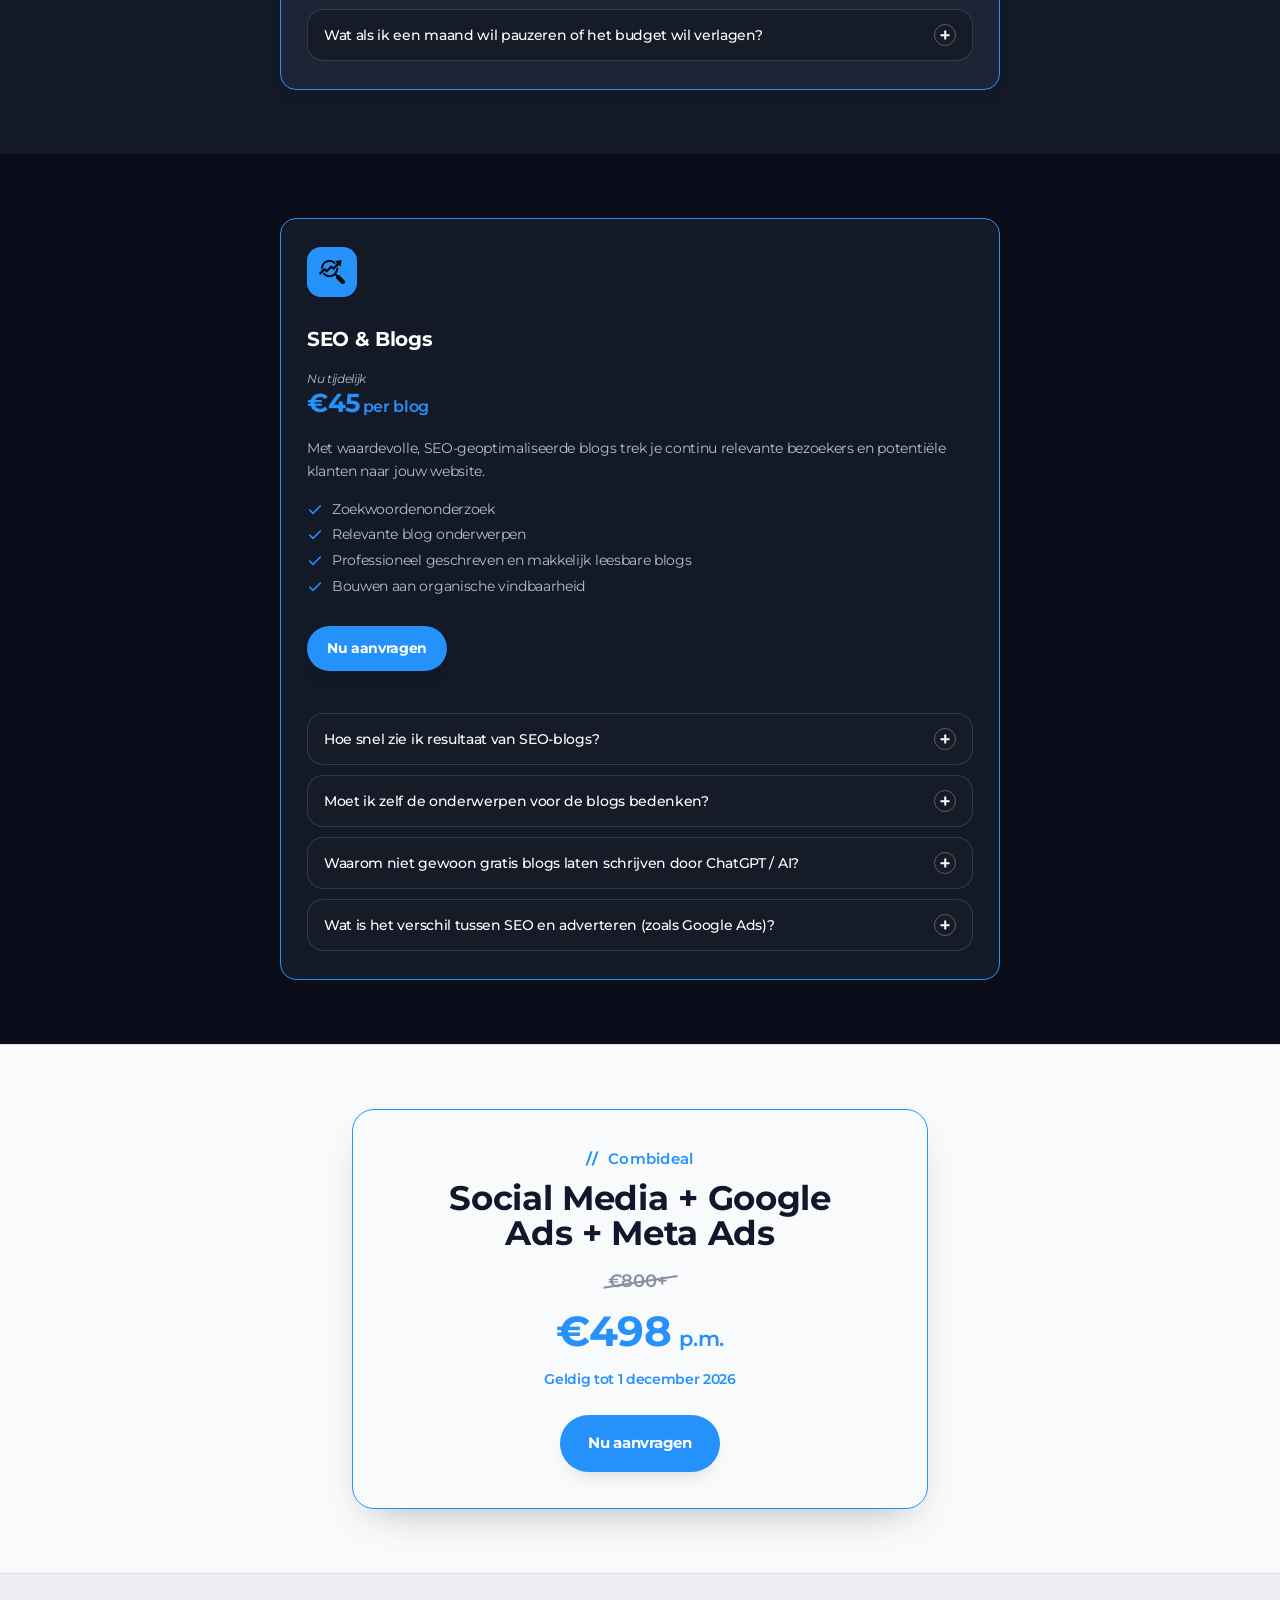
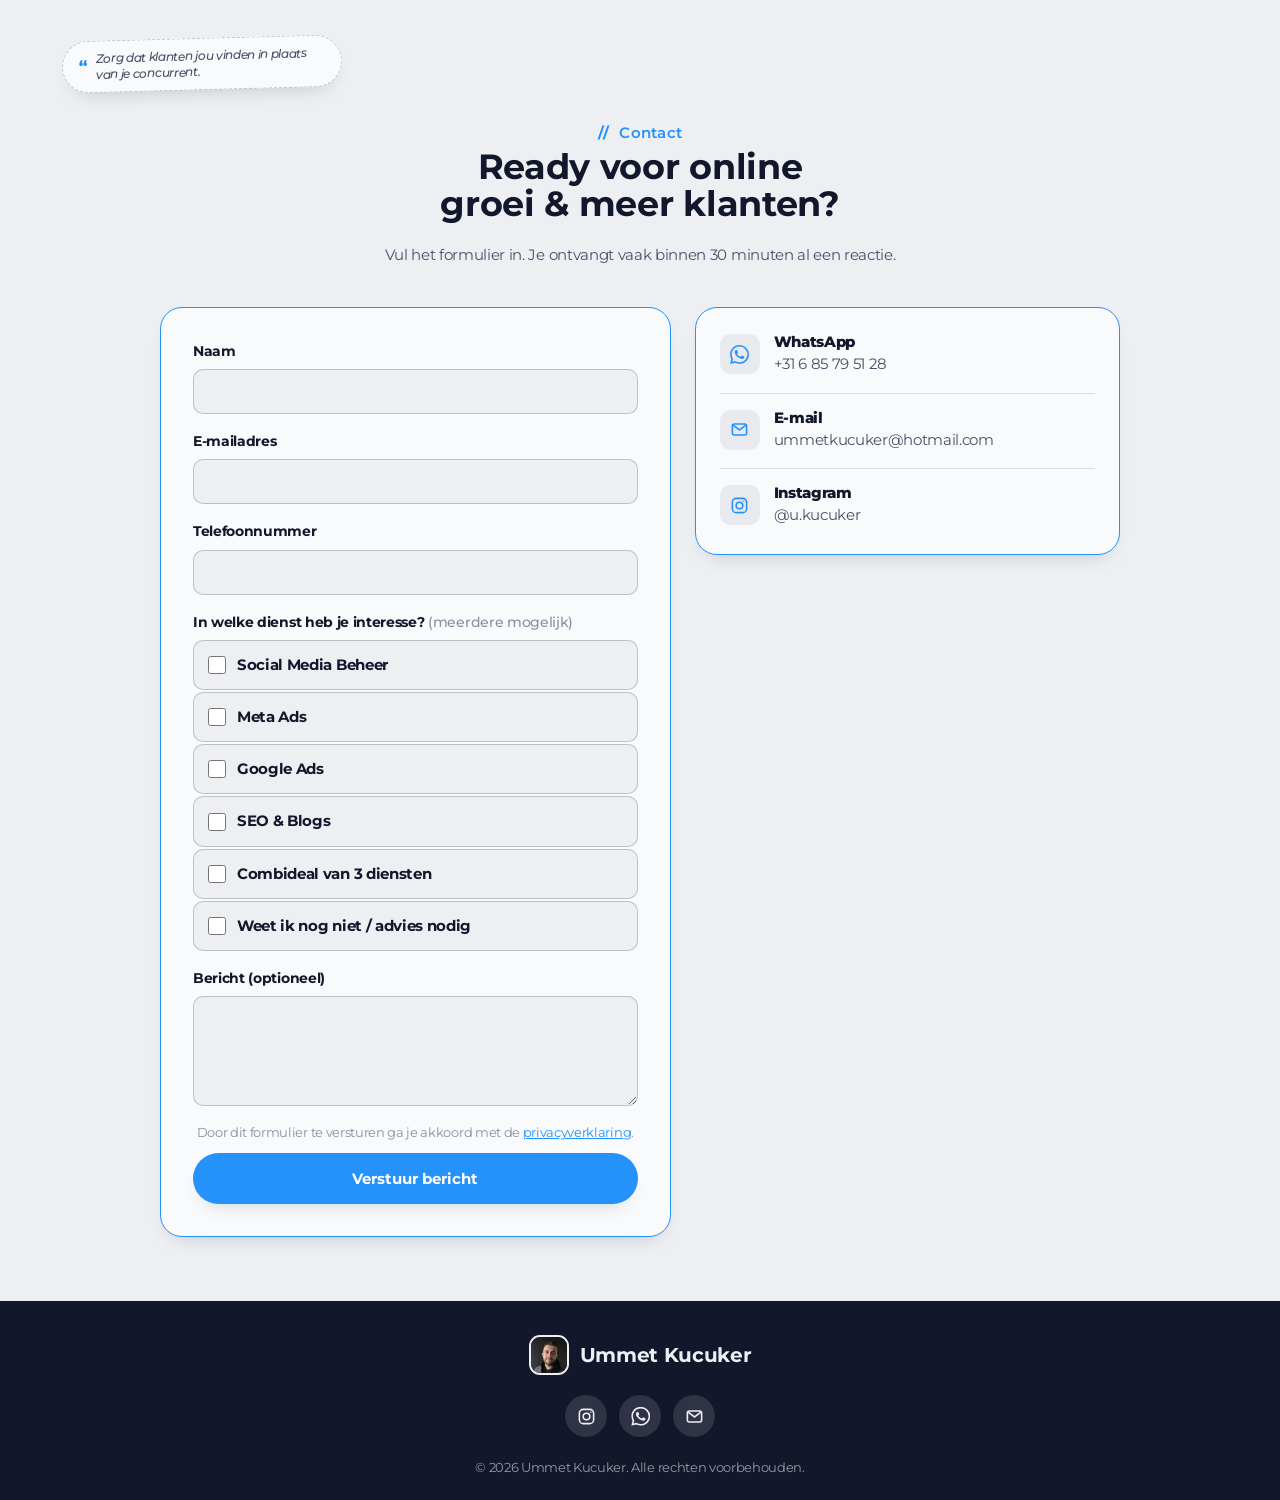
==== commit 13a82e39: "Update adspend and customer count in index.html" ====
--- a/index.html
+++ b/index.html
@@ -123,8 +123,8 @@
         <div class="tag-strip">
           <span class="tag-chip"><svg viewBox="0 0 24 24" fill="none" stroke="currentColor" stroke-width="2.4" stroke-linecap="round"><path d="M20 6L9 17l-5-5"/></svg>20+ sectoren</span>
           <span class="tag-chip"><svg viewBox="0 0 24 24" fill="none" stroke="currentColor" stroke-width="2.4" stroke-linecap="round"><path d="M20 6L9 17l-5-5"/></svg>5+ jaar ervaring</span>
-          <span class="tag-chip"><svg viewBox="0 0 24 24" fill="none" stroke="currentColor" stroke-width="2.4" stroke-linecap="round"><path d="M20 6L9 17l-5-5"/></svg>&euro;35k+ adspend</span>
-          <span class="tag-chip"><svg viewBox="0 0 24 24" fill="none" stroke="currentColor" stroke-width="2.4" stroke-linecap="round"><path d="M20 6L9 17l-5-5"/></svg>70+ tevreden klanten</span>
+          <span class="tag-chip"><svg viewBox="0 0 24 24" fill="none" stroke="currentColor" stroke-width="2.4" stroke-linecap="round"><path d="M20 6L9 17l-5-5"/></svg>&euro;45k+ adspend</span>
+          <span class="tag-chip"><svg viewBox="0 0 24 24" fill="none" stroke="currentColor" stroke-width="2.4" stroke-linecap="round"><path d="M20 6L9 17l-5-5"/></svg>75+ tevreden klanten</span>
         </div>
       </div>
     </div>
